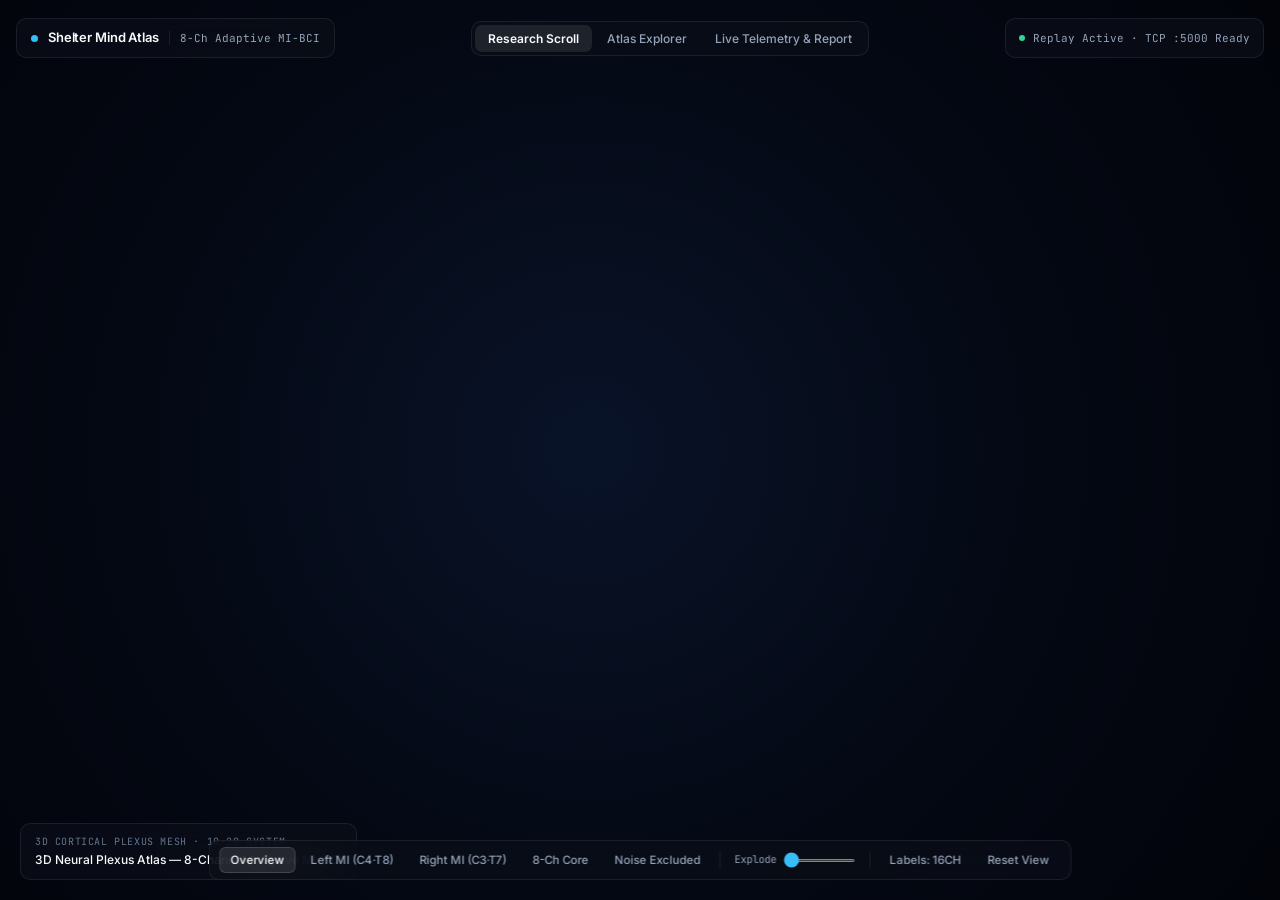
==== index.html @ 80deb596 "feat: add 3D Neural Plexus Brain Atlas and Real-EEG Replay Bridge" ====
<!DOCTYPE html>
<html lang="ko">
<head>
  <meta charset="UTF-8" />
  <meta name="viewport" content="width=device-width, initial-scale=1.0" />
  <title>Shelter Mind — 3D Neural Atlas &amp; Adaptive MI-BCI</title>
  <link rel="preconnect" href="https://fonts.googleapis.com">
  <link rel="preconnect" href="https://fonts.gstatic.com" crossorigin>
  <link href="https://fonts.googleapis.com/css2?family=Inter:wght@400;500;600;700&family=JetBrains+Mono:wght@400;500;600&family=Noto+Sans+KR:wght@400;500;600;700&display=swap" rel="stylesheet">
  <link rel="stylesheet" href="./styles.css" />
  <script type="importmap">
    {
      "imports": {
        "three": "https://esm.sh/three@0.160.0",
        "three/addons/": "https://esm.sh/three@0.160.0/examples/jsm/"
      }
    }
  </script>
</head>
<body>
  <!-- 고정 3D Neural Plexus Brain 배경 뷰포트 -->
  <div id="brain-viewport" aria-label="Interactive 3D Neural Plexus Brain">
    <div id="canvas-container"></div>
    <div id="electrode-labels-layer"></div>

    <!-- 하단 중앙 플로팅 컨트롤 독 (atlas.taim.best 스타일) -->
    <div class="floating-atlas-toolbar">
      <div class="toolbar-group">
        <button class="tool-btn active" data-stim="OVERVIEW_ALL">Overview</button>
        <button class="tool-btn" data-stim="STIM_LEFT_MI">Left MI (C4·T8)</button>
        <button class="tool-btn" data-stim="STIM_RIGHT_MI">Right MI (C3·T7)</button>
        <button class="tool-btn" data-stim="CORE_8CH">8-Ch Core</button>
        <button class="tool-btn" data-stim="NOISE_HIGHLIGHT">Noise Excluded</button>
      </div>
      <div class="toolbar-divider"></div>
      <div class="explode-control" title="해부학적 영역 분해 보기 (Exploded View)">
        <span>Explode</span>
        <input id="explode-slider" type="range" min="0" max="1" step="0.02" value="0" />
      </div>
      <div class="toolbar-divider"></div>
      <div class="toolbar-group">
        <button id="toggle-16ch-btn" class="tool-btn">Labels: 16CH</button>
        <button id="reset-cam-btn" class="tool-btn">Reset View</button>
      </div>
    </div>

    <!-- 좌측 하단 미니 캡션 -->
    <div class="viewport-hud-badge">
      <div class="hud-badge-kicker">3D CORTICAL PLEXUS MESH · 10-20 SYSTEM</div>
      <div class="hud-badge-title" id="hud-stim-title">3D Neural Plexus Atlas — 8-Channel Adaptive MI-BCI</div>
    </div>
  </div>

  <!-- 상단 미니멀 헤더 (atlas.taim.best 스타일) -->
  <header class="top-navbar">
    <div class="brand-pill">
      <span class="brand-dot"></span>
      <span class="brand-title">Shelter Mind Atlas</span>
      <span class="brand-divider"></span>
      <span class="brand-sub">8-Ch Adaptive MI-BCI</span>
    </div>

    <nav class="mode-tabs" role="tablist">
      <button class="mode-tab active" data-mode="scroll" role="tab">Research Scroll</button>
      <button class="mode-tab" data-mode="explorer" role="tab">Atlas Explorer</button>
      <button class="mode-tab" data-mode="live" role="tab">Live Telemetry &amp; Report</button>
    </nav>

    <div class="server-status-pill" id="server-status-pill">
      <span class="status-led" id="status-led"></span>
      <span id="status-text">Replay Active · TCP :5000 Ready</span>
    </div>
  </header>

  <!-- MODE 1: 스크롤 스토리텔링 -->
  <main id="view-scroll" class="view-section active">
    <div class="scroll-progress-rail">
      <div class="scroll-progress-bar" id="scroll-progress-bar"></div>
    </div>
    <div class="scrolly-layout">
      <div class="scrolly-spacer"></div>
      <div class="scrolly-cards-column" id="scrolly-cards-container"></div>
    </div>
  </main>

  <!-- MODE 2: 3D 뇌 해부학 & 전극 탐색기 -->
  <section id="view-explorer" class="view-section">
    <aside class="atlas-sidebar left-panel">
      <div class="panel-header">
        <span class="panel-kicker">Anatomical Directory</span>
        <h2>Cortical Regions &amp; Electrodes</h2>
        <p class="panel-desc">3D 뇌의 전극 노드를 클릭하거나 아래 목록에서 선택하세요.</p>
      </div>

      <div class="filter-pills">
        <button class="filter-pill active" data-filter="all">All 16Ch</button>
        <button class="filter-pill" data-filter="core8">Core 8Ch</button>
        <button class="filter-pill" data-filter="excluded">Excluded (8)</button>
      </div>

      <div class="region-list" id="atlas-region-list"></div>
    </aside>

    <aside class="atlas-sidebar right-panel" id="electrode-inspector"></aside>
  </section>

  <!-- MODE 3: 실시간 게임 연동 & 리포트 -->
  <section id="view-live" class="view-section">
    <aside class="atlas-sidebar left-panel live-panel">
      <div class="panel-header">
        <span class="panel-kicker">Real-EEG Replay &amp; Unity Bridge</span>
        <h2>Live Telemetry Control</h2>
        <p class="panel-desc">실측 뇌파(ExG.csv) 추론 패킷을 3D 뇌 메쉬와 Unity 게임(:5000)에 동시 스트리밍합니다.</p>
      </div>

      <div class="live-control-box">
        <div class="box-label">MI Stimulation Override (Unity TCP :5000)</div>
        <div class="intent-btn-grid">
          <button class="intent-btn left-intent" data-intent="LEFT">
            <span class="intent-arrow">LEFT MI</span>
            <span class="intent-sub">Right Hemisphere (C4 · T8)</span>
          </button>
          <button class="intent-btn right-intent" data-intent="RIGHT">
            <span class="intent-arrow">RIGHT MI</span>
            <span class="intent-sub">Left Hemisphere (C3 · T7)</span>
          </button>
          <button class="intent-btn auto-intent active" data-intent="AUTO">
            <span>Auto Session Replay (oyj_online0929_02)</span>
          </button>
          <button class="intent-btn neutral-intent" data-intent="NEUTRAL">
            <span>Rest Baseline (Neutral)</span>
          </button>
        </div>
      </div>

      <div class="live-telemetry-card">
        <div class="telemetry-row">
          <span class="t-label left-c">P(LEFT) <strong id="live-left-prob">50.0%</strong></span>
          <span class="t-badge" id="live-fading-level">LV 0 · NEUTRAL</span>
          <span class="t-label right-c"><strong id="live-right-prob">50.0%</strong> P(RIGHT)</span>
        </div>
        <div class="prob-bar-track">
          <div class="prob-bar-fill-left" id="prob-bar-left" style="width: 50%"></div>
          <div class="prob-center-marker"></div>
        </div>
        <div class="telemetry-meta">
          <span>Trigger: <strong id="live-trigger-text">NONE</strong></span>
          <span>C4: <strong id="live-c4-uv">8.4 uV</strong></span>
          <span>C3: <strong id="live-c3-uv">8.2 uV</strong></span>
        </div>
      </div>

      <div class="oscilloscope-box">
        <div class="box-label-row">
          <span>Sensorimotor ExG Stream (250Hz)</span>
          <span class="osc-legend"><i class="dot-cyan"></i>C4 <i class="dot-magenta"></i>C3</span>
        </div>
        <canvas id="eeg-waveform-canvas" width="320" height="88"></canvas>
      </div>

      <div class="live-8ch-bars" id="live-8ch-bars"></div>
    </aside>

    <aside class="atlas-sidebar right-panel report-panel">
      <div class="panel-header">
        <span class="panel-kicker">Post-Game Neuro Profiling</span>
        <h2>Decision &amp; Cortical Report</h2>
        <p class="panel-desc">Shelter Mind 선택 궤적과 순간 뇌 부위 자극 강도를 종합 분석합니다.</p>
      </div>

      <div class="persona-card">
        <div class="persona-badge">NEURO-PERSONA SUMMARY</div>
        <h3 class="persona-title" id="report-persona-title">우반구 주도형 고집중 의사결정 프로파일</h3>
        <p class="persona-desc" id="report-persona-desc">
          딜레마 상황에서 평균 <strong>3.61초</strong> 만에 안정적인 운동 상상(ERD)으로 결단을 내렸습니다.
          자원 방어 결정 시 우측 측두-운동 네트워크(<strong>T8 · C4</strong>)의 탈동기화 집중도가 일관되게 유지되었습니다.
        </p>
        <div class="persona-stats-grid">
          <div class="p-stat">
            <span class="p-label">Dominant Hemi</span>
            <strong class="p-val" id="report-dom-hemi">Right (54%)</strong>
          </div>
          <div class="p-stat">
            <span class="p-label">Mean RT</span>
            <strong class="p-val" id="report-avg-rt">3.61 s</strong>
          </div>
          <div class="p-stat">
            <span class="p-label">Conflict Index</span>
            <strong class="p-val" id="report-conflict">0.21 (Low)</strong>
          </div>
        </div>
      </div>

      <div class="report-section-box">
        <div class="box-label-row">
          <span>Turn-by-Turn Cortical Log (Click to Replay)</span>
          <button id="sim-new-turn-btn" class="mini-action-btn">+ Add Turn</button>
        </div>
        <div class="trial-history-list" id="trial-history-list"></div>
      </div>

      <div class="report-section-box">
        <div class="box-label-row">
          <span>Online Benchmark (14 Sessions · 720 Trials)</span>
          <span class="accent-tag">96.9% Mean</span>
        </div>
        <div class="session-table-wrap" id="session-table-wrap"></div>
      </div>
    </aside>
  </section>

  <!-- HTTP 서버 및 file:// 더블클릭 양쪽에서 100% 작동하는 인라인 ES Module -->
  <script type="module">
    import * as THREE from "three";
    import { OrbitControls } from "three/addons/controls/OrbitControls.js";

    const BRAIN_REGIONS = {
      sensorimotor: { id: "sensorimotor", nameKo: "중심 감각운동 피질 (Sensorimotor Cortex)", role: "수의적 운동 상상(MI) 시 반대측 반구에서 가장 강력한 Mu(8-13Hz) 및 Beta(13-30Hz) 사건관련 탈동기화(ERD)가 발생하는 핵심 중추입니다." },
      temporal: { id: "temporal", nameKo: "양측 측두 연합 피질 (Temporal SMR Hub)", role: "2,624회 전수 분석에서 T8 채널이 전체 1위(78.34점)를 기록하며 감각운동 리듬 확산과 최고 수준의 좌/우 변별력을 입증한 허브입니다." },
      frontal: { id: "frontal", nameKo: "전두-전운동 네트워크 (Premotor & Frontal)", role: "상상 동작의 기획(Motor Planning)을 담당합니다. 안구 잡음(EOG)이 심한 전두극(Fp1, Fp2)은 배제하고 F3, F7만 선별했습니다." },
      parietal: { id: "parietal", nameKo: "두정-체성감각 연합 피질 (Parietal Cortex)", role: "신체 공간 지각과 감각 피드백을 통합합니다. 다인 교차 분석에서 변별 다면성을 위해 P7이 최종 8채널에 채택되었습니다." },
      occipital: { id: "occipital", nameKo: "후두 시각 피질 (Occipital - Excluded)", role: "단순 시각 자극에만 반응하여 운동 상상 의도와 무관한 알파파 왜곡을 유발하므로 통합 8채널에서 원천 배제하였습니다." }
    };

    const ELECTRODE_DATA = [
      { id: "T8", rank: 1, isCore8: true, hemisphere: "Right", region: "temporal", pos: [1.32, 0.05, 0.02], anatomicalName: "우측 측두엽 (Right Temporal Cortex)", compositeScore: 78.34, singleAuc: 0.570, fdr: 0.0223, rfImportance: 0.1385, powerDiff: 0.113, portOriginal: "Port 11 (Short-circuit)", portRemapped: "Port 5 (Remapped)", subjectLogic: "예진·민지 통합 1위 핵심 채널 (좌수 상상 시 우측 측두-운동 연합 ERD 최고 변별력)", description: "전체 16채널 중 압도적 1위(78.34점)를 기록한 최우선 핵심 전극입니다. 왼손 운동 상상 시 우반구 감각운동 피질과 연동하여 가장 강력한 주파수 변별력을 제공합니다." },
      { id: "C4", rank: 2, isCore8: true, hemisphere: "Right", region: "sensorimotor", pos: [0.86, 0.78, -0.02], anatomicalName: "우반구 일차감각운동피질 (Right Motor Cortex)", compositeScore: 40.42, singleAuc: 0.549, fdr: 0.0093, rfImportance: 0.1171, powerDiff: 0.104, portOriginal: "Port 10 (Short-circuit)", portRemapped: "Port 2 (Remapped)", subjectLogic: "왼손(LEFT) 운동 상상의 생리학적 직결 중추 (전체 중요도 2위)", description: "왼손을 움직이는 상상을 할 때 반대측인 우반구 C4 영역의 Mu/Beta파 진폭이 즉각 감쇄(ERD)합니다. 좌수 선택 판정의 핵심 기준점입니다." },
      { id: "Cz", rank: 3, isCore8: true, hemisphere: "Center", region: "sensorimotor", pos: [0.0, 1.12, -0.02], anatomicalName: "정수리 중심 감각운동피질 (Vertex Central)", compositeScore: 30.88, singleAuc: 0.522, fdr: 0.0020, rfImportance: 0.0451, powerDiff: 0.052, portOriginal: "Port 9 (Short-circuit)", portRemapped: "Port 3 (Remapped)", subjectLogic: "민지 피험자 보완 & 좌/우 반구 공간 필터링(CSP/CAR)의 중심 영점 기준선", description: "좌반구(C3)와 우반구(C4) 정중앙에 위치하여 공간 필터(CSP)가 좌/우 대칭 대비를 계산할 때 흔들리지 않는 기준점 역할을 수행합니다." },
      { id: "P7", rank: 9, isCore8: true, hemisphere: "Left", region: "parietal", pos: [-1.08, 0.12, -0.82], anatomicalName: "좌측 두정-체성감각 연합피질 (Left Parietal)", compositeScore: 22.43, singleAuc: 0.525, fdr: 0.0029, rfImportance: 0.0603, powerDiff: 0.058, portOriginal: "Port 12 (Short-circuit)", portRemapped: "Port 6 (Remapped)", subjectLogic: "희영 피험자 교차 분석 반영: 두정-체성감각 피드백 연합으로 공간 다면성 확보", description: "운동 상상 시 손의 움직임 감각을 떠올리는 체성감각 연합 네트워크입니다. 다인 일반화 성능을 높이기 위해 최종 8채널에 포함되었습니다." },
      { id: "F7", rank: 10, isCore8: true, hemisphere: "Left", region: "frontal", pos: [-1.12, 0.18, 0.78], anatomicalName: "좌측 전두-측두 연합피질 (Left Inferior Frontal)", compositeScore: 16.83, singleAuc: 0.519, fdr: 0.0016, rfImportance: 0.0552, powerDiff: 0.035, portOriginal: "Port 3 (Active)", portRemapped: "Port 7 (Active)", subjectLogic: "민지 피험자 보완: 전두-측두 연결망을 통한 운동 기획(Motor Planning) 포착", description: "카드의 딜레마를 읽고 어느 쪽 손을 상상할지 기획·집중하는 초기 의사결정 신호를 포착합니다." },
      { id: "T7", rank: 11, isCore8: true, hemisphere: "Left", region: "temporal", pos: [-1.32, 0.05, 0.02], anatomicalName: "좌측 측두엽 (Left Temporal Cortex)", compositeScore: 16.70, singleAuc: 0.522, fdr: 0.0017, rfImportance: 0.0666, powerDiff: -0.034, portOriginal: "Port 7 (Active)", portRemapped: "Port 4 (Active)", subjectLogic: "우측 T8과의 해부학적 좌/우 측두 대칭 완성 및 오른손 상상 ERD 검출", description: "오른손(RIGHT) 운동 상상 시 좌반구 C3와 함께 활성화되며, T8과의 좌우 파워 비대칭도를 계산하는 핵심 축입니다." },
      { id: "F3", rank: 12, isCore8: true, hemisphere: "Left", region: "frontal", pos: [-0.72, 0.76, 0.68], anatomicalName: "좌측 배외측 전운동피질 (Left Premotor)", compositeScore: 14.44, singleAuc: 0.523, fdr: 0.0023, rfImportance: 0.0470, powerDiff: 0.053, portOriginal: "Port 4 (Active)", portRemapped: "Port 8 (Active)", subjectLogic: "오른손 운동 상상의 전운동 기획(Premotor) 및 C3 보조 시너지", description: "일차운동피질(C3) 바로 앞단에 위치하여 오른손 움직임을 구체화할 때 강한 베타/뮤 탈동기화를 일으킵니다." },
      { id: "C3", rank: 16, isCore8: true, hemisphere: "Left", region: "sensorimotor", pos: [-0.86, 0.78, -0.02], anatomicalName: "좌반구 일차감각운동피질 (Left Motor Cortex)", compositeScore: 12.39, singleAuc: 0.525, fdr: 0.0004, rfImportance: 0.0795, powerDiff: -0.021, portOriginal: "Port 8 (Active)", portRemapped: "Port 1 (Primary)", subjectLogic: "해부학적 C3-C4 대칭 및 우수(RIGHT) 상상 디코딩을 위해 필수 채택", description: "오른손(RIGHT) 운동 상상의 생리학적 직결 중추입니다. 랜덤 포레스트 중요도 3위(0.0795)로, C4와의 상호 대칭 필터링에 필수적입니다." },
      { id: "Fp1", rank: 4, isCore8: false, hemisphere: "Left", region: "frontal", pos: [-0.48, 0.42, 1.25], anatomicalName: "좌측 전두극 (Left Frontopolar - Excluded)", compositeScore: 27.84, singleAuc: 0.518, fdr: 0.00007, rfImportance: 0.0433, powerDiff: 0.006, portOriginal: "Port 1 (Swapped to C3)", portRemapped: "Excluded (EOG Noise)", subjectLogic: "눈 깜빡임(EOG) 및 이마 근전도(EMG) 아티팩트의 주원인이므로 원천 배제", description: "실제 운동 상상이 아닌 눈 깜빡임·시선 이동 아티팩트에 의해 오염되는 대표적인 노이즈 채널입니다." },
      { id: "Fp2", rank: 7, isCore8: false, hemisphere: "Right", region: "frontal", pos: [0.48, 0.42, 1.25], anatomicalName: "우측 전두극 (Right Frontopolar - Excluded)", compositeScore: 23.94, singleAuc: 0.509, fdr: 0.00014, rfImportance: 0.0433, powerDiff: 0.009, portOriginal: "Port 2 (Swapped to C4)", portRemapped: "Excluded (EOG Noise)", subjectLogic: "안구 전위(EOG) 유입 차단을 위해 원천 배제하고 해당 물리 포트를 C4에 양보", description: "전두극 노이즈 유입 통로입니다. 이 채널을 제거함으로써 게임 중 카드를 바라볼 때 발생하는 안구 노이즈 오작동을 차단했습니다." },
      { id: "O1", rank: 5, isCore8: false, hemisphere: "Left", region: "occipital", pos: [-0.48, 0.22, -1.26], anatomicalName: "좌측 후두부 시각피질 (Left Occipital - Excluded)", compositeScore: 27.67, singleAuc: 0.525, fdr: 0.0024, rfImportance: 0.0498, powerDiff: 0.062, portOriginal: "Port 15", portRemapped: "Excluded (Visual Alpha)", subjectLogic: "화살표/카드 시각 자극에만 반응하는 후두 알파파 혼입 방지를 위해 배제", description: "운동 상상이 아니라 눈으로 보는 시각 자극에 반응하므로 순수 BCI 제어에서 배제하였습니다." },
      { id: "O2", rank: 6, isCore8: false, hemisphere: "Right", region: "occipital", pos: [0.48, 0.22, -1.26], anatomicalName: "우측 후두부 시각피질 (Right Occipital - Excluded)", compositeScore: 25.40, singleAuc: 0.510, fdr: 0.00026, rfImportance: 0.0524, powerDiff: 0.018, portOriginal: "Port 16", portRemapped: "Excluded (Visual Alpha)", subjectLogic: "시각 피질 배경 알파파 드리프트 원천 배제", description: "후두엽 시각 영역으로, 피험자의 피로도에 따라 배경 알파파가 크게 요동쳐 분류기를 교란하므로 제거했습니다." },
      { id: "P8", rank: 8, isCore8: false, hemisphere: "Right", region: "parietal", pos: [1.08, 0.12, -0.82], anatomicalName: "우측 두정엽 (Right Parietal - Excluded)", compositeScore: 22.62, singleAuc: 0.518, fdr: 0.00088, rfImportance: 0.0477, powerDiff: 0.036, portOriginal: "Port 14", portRemapped: "Excluded (Drift)", subjectLogic: "10/08 7ch 실험에서 저주파 드리프트 및 CAR 역류 원인으로 규명되어 배제", description: "우반구 신호는 이미 T8(1위)과 C4(2위)가 강력하게 포착하고 있어 P8을 제거해 신호 안정성을 높였습니다." },
      { id: "F8", rank: 13, isCore8: false, hemisphere: "Right", region: "frontal", pos: [1.12, 0.18, 0.78], anatomicalName: "우측 하전두엽 (Right Inferior Frontal - Excluded)", compositeScore: 13.79, singleAuc: 0.520, fdr: 0.00055, rfImportance: 0.0518, powerDiff: 0.020, portOriginal: "Port 6", portRemapped: "Excluded (Swapped to P7)", subjectLogic: "관자놀이 근전도 잡음 민감도가 높아 배제", description: "우반구 측두/운동 신호는 T8과 C4로 충분히 대변되므로 8채널 경량화 과정에서 제외되었습니다." },
      { id: "Pz", rank: 14, isCore8: false, hemisphere: "Center", region: "parietal", pos: [0.0, 0.85, -0.78], anatomicalName: "정중 두정엽 (Midline Parietal - Excluded)", compositeScore: 13.56, singleAuc: 0.507, fdr: 0.00003, rfImportance: 0.0610, powerDiff: -0.005, portOriginal: "Port 13", portRemapped: "Excluded (Anchor at Cz)", subjectLogic: "좌/우 파워 차이가 -0.005 dB로 변별 기여도 낮음", description: "정중선상에 위치하여 좌/우 상상 간 비대칭성이 거의 나타나지 않으며 중심 기준 역할은 Cz가 수행합니다." },
      { id: "F4", rank: 15, isCore8: false, hemisphere: "Right", region: "frontal", pos: [0.72, 0.76, 0.68], anatomicalName: "우측 전운동피질 (Right Premotor - Excluded)", compositeScore: 13.56, singleAuc: 0.532, fdr: 0.00061, rfImportance: 0.0416, powerDiff: 0.028, portOriginal: "Port 5", portRemapped: "Excluded (Swapped to T8)", subjectLogic: "Random Forest 중요도 최하위(0.0416)로, 1위 채널 T8 복원을 위해 물리 포트 양보", description: "우반구에서는 C4와 T8의 기여도가 압도적이므로 F4를 덜어내어 8채널 구성을 최적화했습니다." }
    ];

    const SCROLL_STORIES = [
      { step: 0, badge: "OVERVIEW // CAPSTONE PROJECT", title: "뇌파(EEG)로 생존을 결정하는 적응형 BCI 아틀라스", subtitle: "2,624회 실측 트라이얼 분석 · 통합 8채널 최적화 · Shelter Mind", visualMode: "OVERVIEW_ALL", cameraPos: [3.45, 0.45, 2.35], description: "비가시적인 두피 생체 신호를 실시간 디코딩하여 손을 대지 않고 게임을 제어합니다. 삼각형 신경망 와이어프레임과 교차 꼭짓점(Vertex Dots)으로 구성된 3D 뇌 모델을 통해 운동 상상(Motor Imagery) 시 대뇌 피질 어디가 자극되는지 실측 데이터로 증명합니다.", metrics: [{ label: "누적 분석 뇌파", value: "2,624 Trials" }, { label: "온라인 평균 성공률", value: "96.9% (698/720)" }, { label: "평균 반응속도", value: "4.84 sec" }] },
      { step: 1, badge: "STEP 01 // NOISE ELIMINATION", title: "16채널 풀캡의 한계와 아티팩트 오염 부위 제거", subtitle: "안구 깜빡임(Fp1, Fp2) 및 단순 시각 반응(O1, O2) 원천 배제", visualMode: "NOISE_HIGHLIGHT", cameraPos: [2.85, 0.85, 2.85], description: "16채널 풀캡은 착용에 20분 이상 소요되며, 게임을 보며 눈을 깜빡일 때 전두극(Fp1, Fp2)에서 거대한 EOG 노이즈가 발생합니다. 또한 후두부(O1, O2)는 운동 상상이 아닌 화면의 시각 자극에만 반응합니다. 붉게 표시된 오염 영역을 소거하여 신호 순도를 높였습니다.", metrics: [{ label: "배제 노이즈 전극", value: "Fp1, Fp2, O1, O2" }, { label: "7ch 축소 시 문제점", value: "CAR 노이즈 역류 규명" }, { label: "착용 시간 단축", value: "20분 → 5분" }] },
      { step: 2, badge: "STEP 02 // MULTI-SUBJECT 8CH MONTAGE", title: "다인 피험자 교차 분석 기반 '전체 통합 8채널' 확정", subtitle: "T8 · T7 · C4 · C3 · F7 · Cz · P7 · F3", visualMode: "CORE_8CH", cameraPos: [0.0, 3.1, 2.4], description: "단일 피험자 과적합을 막기 위해 예진·민지·희영 다인 피험자의 뇌파를 교차 분석했습니다. 우반구 최고 변별력(T8 1위, C4 2위)과 좌반구 대칭 핵심(C3, T7), 중심 기준선(Cz), 그리고 전두-두정 운동 기획 연합(F3, F7, P7)을 결합한 최적의 8채널 몽타주를 독자 도출했습니다.", metrics: [{ label: "중요도 1위 전극", value: "T8 (78.34점)" }, { label: "중요도 2위 전극", value: "C4 (40.42점)" }, { label: "모델 피처 압축", value: "420D → 4D (10.8KB)" }] },
      { step: 3, badge: "STEP 03 // LEFT HAND MOTOR IMAGERY", title: "왼손 운동 상상(LEFT MI) → 우반구 대뇌 피질 자극 점등", subtitle: "우반구 C4(일차운동피질) 및 T8(측두 허브) ERD 집중 활성화", visualMode: "STIM_LEFT_MI", cameraPos: [3.3, 0.9, 1.9], description: "신경해부학적 교차 지배(Contralateral Control) 원리에 따라, 플레이어가 왼손 움직임을 상상하면 반대쪽인 오른쪽 뇌(C4, T8, Cz)의 신경망 메쉬와 꼭짓점들이 강하게 자극받아 Mu/Beta 대역 탈동기화(ERD)가 발생합니다.", metrics: [{ label: "핵심 자극 부위", value: "우반구 C4 · T8" }, { label: "T8 Mu 파워 변화", value: "+0.113 dB 변별" }, { label: "좌측 선택 성공률", value: "95.3% (343/360)" }] },
      { step: 4, badge: "STEP 04 // RIGHT HAND MOTOR IMAGERY", title: "오른손 운동 상상(RIGHT MI) → 좌반구 네트워크 자극 점등", subtitle: "좌반구 C3(일차운동) · F3(전운동 기획) · T7 · P7 연쇄 활성화", visualMode: "STIM_RIGHT_MI", cameraPos: [-3.3, 0.9, 1.9], description: "반대로 오른손 상상을 수행하면 좌반구 감각운동 피질(C3)을 중심으로 전운동 기획 영역(F3, F7), 좌측 측두엽(T7), 두정 체성감각 연합(P7)의 뇌 메쉬와 꼭짓점들이 앰버 골드 빛으로 일제히 활성화됩니다.", metrics: [{ label: "핵심 자극 부위", value: "좌반구 C3 · T7 · F3 · P7" }, { label: "C3 RF 중요도", value: "0.0795 (전체 3위)" }, { label: "우측 선택 성공률", value: "98.6% (355/360)" }] },
      { step: 5, badge: "STEP 05 // SAFETY GATE & HARDWARE REMAPPING", title: "4중 안전 관문 파인튜닝 & 하드웨어 합선 리매핑 복원", subtitle: "AUC 0.22 → 0.95 도약 및 9~16번 포트 단선 시 100% 성능 복구", visualMode: "REMAPPING_RECOVERY", cameraPos: [2.6, 1.2, 3.1], description: "일자별 뇌파 드리프트를 해결하기 위해 4중 안전 관문(OOF AUC ≥ 0.60, 좌/우 재현율 검증) 기반 적응형 파인튜닝과 MI 3초 실시간 진폭 정규화를 구축했습니다. 또한 증폭기 9~16번 포트 합선 위기 시 정상 1~8번 포트로 C4·Cz·T8 리드선을 물리적으로 스왑하여 성능을 100% 복원했습니다.", metrics: [{ label: "파인튜닝 최고 AUC", value: "0.35 → 0.95 (+0.60)" }, { label: "포트 리매핑 복원율", value: "100% (손실 0.0%p)" }, { label: "실시간 추론 주기", value: "0.25s 슬라이딩" }] }
    ];

    const ONLINE_SESSIONS = [
      { id: "0921_01", trials: 60, acc: 98.3, rt: 5.02, gate: "Dynamic Fading" },
      { id: "0921_02", trials: 60, acc: 98.3, rt: 4.57, gate: "Dynamic Fading" },
      { id: "0922_01", trials: 60, acc: 98.3, rt: 3.32, gate: "Dynamic Fading" },
      { id: "0922_02", trials: 60, acc: 100.0, rt: 2.65, gate: "100% Accuracy" },
      { id: "0923_01", trials: 30, acc: 100.0, rt: 3.10, gate: "Gain & Th Calib" },
      { id: "0923_02", trials: 60, acc: 96.7, rt: 5.32, gate: "Th=0.554 Adapted" },
      { id: "0923_03", trials: 60, acc: 100.0, rt: 5.17, gate: "Th=0.562 Adapted" },
      { id: "0928_01", trials: 60, acc: 93.3, rt: 6.08, gate: "Fail-Safe Reject (93.3%)" },
      { id: "0928_02", trials: 60, acc: 88.3, rt: 5.83, gate: "FT Pass (AUC 0.22→0.86)" },
      { id: "0929_01", trials: 60, acc: 91.7, rt: 5.73, gate: "FT Pass (AUC 0.33→0.70)" },
      { id: "0929_02", trials: 60, acc: 100.0, rt: 4.82, gate: "FT Pass (AUC 0.35→0.95)" },
      { id: "0930_01", trials: 30, acc: 100.0, rt: 5.70, gate: "Fail-Safe Reject (100%)" },
      { id: "0930_02", trials: 30, acc: 100.0, rt: 4.20, gate: "FT Pass (AUC 0.20→0.71)" },
      { id: "0930_03", trials: 30, acc: 96.7, rt: 6.30, gate: "FT Pass (AUC 0.24→0.59)" }
    ];

    class BrainAtlas3DEngine {
      constructor(canvasContainer, labelContainer, onSelectElectrode) {
        this.container = canvasContainer;
        this.labelContainer = labelContainer;
        this.onSelectElectrode = onSelectElectrode;
        this.width = this.container.clientWidth || window.innerWidth;
        this.height = this.container.clientHeight || window.innerHeight;

        this.scene = new THREE.Scene();
        this.camera = new THREE.PerspectiveCamera(38, this.width / this.height, 0.1, 100);
        this.camera.position.set(3.45, 0.45, 2.35);

        this.renderer = new THREE.WebGLRenderer({ antialias: true, alpha: true, powerPreference: "high-performance" });
        this.renderer.setSize(this.width, this.height);
        this.renderer.setPixelRatio(Math.min(window.devicePixelRatio, 2));
        this.container.appendChild(this.renderer.domElement);

        this.controls = new OrbitControls(this.camera, this.renderer.domElement);
        this.controls.enableDamping = true;
        this.controls.dampingFactor = 0.05;
        this.controls.enablePan = false;
        this.controls.minDistance = 2.2;
        this.controls.maxDistance = 6.8;
        this.controls.target.set(0, -0.05, 0);

        this.targetCameraPos = new THREE.Vector3(3.45, 0.45, 2.35);
        this.isCameraAnimating = false;
        this.autoRotate = true;
        this.visualMode = "OVERVIEW_ALL";
        this.selectedElectrodeId = "T8";
        this.showAll16Electrodes = true;
        this.explodeFactor = 0.0;
        this.clock = new THREE.Clock();

        this.channelStim = {};
        this.channelTargetColor = {};
        ELECTRODE_DATA.forEach((el) => {
          this.channelStim[el.id] = el.isCore8 ? 0.55 : 0.15;
          this.channelTargetColor[el.id] = new THREE.Color("#38bdf8");
        });

        this.brainGroup = new THREE.Group();
        this.scene.add(this.brainGroup);
        this.electrodeMeshes = [];
        this.electrodeMap = {};
        this.labelElements = {};
        this.raycaster = new THREE.Raycaster();
        this.mouse = new THREE.Vector2();

        this._createSharpNodeTexture();
        this._buildAnatomicalPlexusBrain();
        this._buildElectrodeNodes();
        this._bindEvents();
        this.applyVisualMode("OVERVIEW_ALL");
        this._animate();
      }

      _createSharpNodeTexture() {
        const size = 64;
        const c = document.createElement("canvas");
        c.width = size; c.height = size;
        const ctx = c.getContext("2d");
        const g = ctx.createRadialGradient(32, 32, 1, 32, 32, 32);
        g.addColorStop(0.0, "rgba(255,255,255,1)");
        g.addColorStop(0.35, "rgba(180,225,255,0.95)");
        g.addColorStop(0.7, "rgba(59,130,246,0.35)");
        g.addColorStop(1.0, "rgba(0,0,0,0)");
        ctx.fillStyle = g;
        ctx.fillRect(0, 0, size, size);
        this.nodeTexture = new THREE.CanvasTexture(c);
      }

      _buildAnatomicalPlexusBrain() {
        const vertices = [];
        const goldenRatio = (1 + Math.sqrt(5)) / 2;

        const createCerebralVertices = (countPerHemi, layerScale, isInner) => {
          for (const hemi of [-1, 1]) {
            for (let i = 0; i < countPerHemi; i++) {
              const t = (i + 0.5) / countPerHemi;
              const phi = Math.acos(1 - 2 * t);
              const theta = (2 * Math.PI * i) / goldenRatio;

              let ux = Math.abs(Math.sin(phi) * Math.cos(theta));
              let uy = Math.cos(phi);
              let uz = Math.sin(phi) * Math.sin(theta);

              let zLen = uz >= 0 ? 1.34 : 1.38;
              let yHeight = 1.02;

              if (uz > 0.25) {
                yHeight *= 0.96 - Math.pow(Math.max(0, uz - 0.35), 1.6) * 0.28;
              }
              if (uz < -0.2 && uy < 0.1) {
                uy = uy * 0.55 + 0.18 * Math.abs(uz);
              }

              let temporalBulgeX = 0, temporalDropY = 0;
              if (uy < 0.05 && uz > -0.45 && uz < 0.55) {
                const tempMask = Math.exp(-Math.pow((uz - 0.06) / 0.38, 2)) * Math.exp(-Math.pow((uy + 0.32) / 0.36, 2));
                temporalBulgeX = tempMask * 0.26;
                temporalDropY = -tempMask * 0.28;
              }
              if (uy < -0.25) {
                uy = -0.25 + (uy + 0.25) * 0.32;
              }

              let xWidth = ux * 0.88 + 0.07 + temporalBulgeX;
              const sylvianDist = Math.abs((uy + 0.08) - 0.32 * uz);
              const centralDist = Math.abs(uz - (-0.05 + 0.18 * uy));
              const isSylvianRidge = ux > 0.35 && uz > -0.45 && uz < 0.55 && sylvianDist < 0.16;
              const isCentralRidge = uy > 0.15 && centralDist < 0.14;

              const facetNoise = Math.sin(ux * 9.5 + uz * 7.2 + i * 0.1) * Math.cos(uy * 8.8 - uz * 6.4) * (isInner ? 0.025 : 0.042);

              let x = hemi * (xWidth + facetNoise * 0.7) * layerScale;
              let y = (uy * yHeight + temporalDropY + 0.22 + facetNoise) * layerScale;
              let z = (uz * zLen + facetNoise) * layerScale;

              let ridgeBoost = 0.0;
              if (isSylvianRidge) {
                y = y * 0.92 + (-0.08 + 0.32 * uz) * 0.08;
                ridgeBoost = 0.85;
              } else if (isCentralRidge) {
                ridgeBoost = 0.55;
              }

              vertices.push({ pos: new THREE.Vector3(x, y, z), basePos: new THREE.Vector3(x, y, z), hemi, part: "cerebrum", ridgeBoost });
            }
          }
        };

        createCerebralVertices(460, 1.0, false);
        createCerebralVertices(150, 0.76, true);

        const cerebCount = 110;
        for (const hemi of [-1, 1]) {
          for (let i = 0; i < cerebCount; i++) {
            const t = (i + 0.5) / cerebCount;
            const phi = Math.acos(1 - 2 * t);
            const theta = (2 * Math.PI * i) / goldenRatio;
            const ux = Math.abs(Math.sin(phi) * Math.cos(theta));
            const uy = Math.cos(phi);
            const uz = Math.sin(phi) * Math.sin(theta);
            const folia = Math.sin(uy * 16.0) * 0.018;
            const x = hemi * (ux * 0.52 + 0.05 + folia);
            const y = -0.36 + uy * 0.28;
            const z = -0.74 + uz * 0.36 + folia;
            vertices.push({ pos: new THREE.Vector3(x, y, z), basePos: new THREE.Vector3(x, y, z), hemi, part: "cerebellum", ridgeBoost: 0.25 });
          }
        }

        const stemRings = 9, stemSegs = 12;
        for (let r = 0; r < stemRings; r++) {
          const v = r / (stemRings - 1);
          const radiusX = 0.22 * (1.0 - v * 0.48);
          const radiusZ = 0.20 * (1.0 - v * 0.45);
          const centerZ = -0.18 - v * 0.22 + Math.sin(v * Math.PI) * 0.06;
          const centerY = -0.22 - v * 0.68;
          for (let s = 0; s < stemSegs; s++) {
            const ang = (s / stemSegs) * Math.PI * 2;
            const jitter = Math.sin(r * 3.1 + s * 2.7) * 0.015;
            const x = Math.cos(ang) * (radiusX + jitter);
            const y = centerY + Math.cos(ang * 2) * 0.015;
            const z = centerZ + Math.sin(ang) * (radiusZ + jitter);
            vertices.push({ pos: new THREE.Vector3(x, y, z), basePos: new THREE.Vector3(x, y, z), hemi: x < 0 ? -1 : 1, part: "brainstem", ridgeBoost: 0.35 });
          }
        }

        this.vertices = vertices;
        const numVerts = vertices.length;
        const elPositions = ELECTRODE_DATA.map((e) => new THREE.Vector3(...e.pos));
        this.vertNearestCh1 = new Uint8Array(numVerts);
        this.vertWeight1 = new Float32Array(numVerts);
        this.vertNearestCh2 = new Uint8Array(numVerts);
        this.vertWeight2 = new Float32Array(numVerts);

        for (let i = 0; i < numVerts; i++) {
          const vp = vertices[i].basePos;
          let best1 = 0, best2 = 1, d1 = 999, d2 = 999;
          for (let e = 0; e < elPositions.length; e++) {
            const d = vp.distanceTo(elPositions[e]);
            if (d < d1) { d2 = d1; best2 = best1; d1 = d; best1 = e; }
            else if (d < d2) { d2 = d; best2 = e; }
          }
          this.vertNearestCh1[i] = best1;
          this.vertWeight1[i] = Math.exp(-(d1 * d1) / 0.38);
          this.vertNearestCh2[i] = best2;
          this.vertWeight2[i] = Math.exp(-(d2 * d2) / 0.45) * 0.5;
        }

        const edgePairs = [];
        const edgeSet = new Set();
        for (let i = 0; i < numVerts; i++) {
          const vi = vertices[i];
          const candidates = [];
          for (let j = 0; j < numVerts; j++) {
            if (i === j) continue;
            const vj = vertices[j];
            if (vi.part === "cerebrum" && vj.part === "cerebrum" && vi.hemi !== vj.hemi) {
              if (Math.abs(vi.basePos.x) > 0.16 || Math.abs(vj.basePos.x) > 0.16) continue;
            }
            const d = vi.basePos.distanceToSquared(vj.basePos);
            if (d < 0.11) candidates.push({ j, d });
          }
          candidates.sort((a, b) => a.d - b.d);
          const maxLinks = vi.ridgeBoost > 0.5 ? 7 : 5;
          for (let k = 0; k < Math.min(maxLinks, candidates.length); k++) {
            const j = candidates[k].j;
            const a = Math.min(i, j), b = Math.max(i, j);
            const key = `${a}_${b}`;
            if (!edgeSet.has(key)) { edgeSet.add(key); edgePairs.push(a, b); }
          }
        }

        this.edgeIndices = new Uint16Array(edgePairs);
        const numEdges = edgePairs.length / 2;

        this.lineGeometry = new THREE.BufferGeometry();
        this.lineGeometry.setAttribute("position", new THREE.BufferAttribute(new Float32Array(numEdges * 6), 3));
        this.lineGeometry.setAttribute("color", new THREE.BufferAttribute(new Float32Array(numEdges * 6), 3));

        this.lineMaterial = new THREE.LineBasicMaterial({
          vertexColors: true,
          transparent: true,
          opacity: 0.46,
          blending: THREE.AdditiveBlending,
          depthWrite: false
        });
        this.brainGroup.add(new THREE.LineSegments(this.lineGeometry, this.lineMaterial));

        this.nodeGeometry = new THREE.BufferGeometry();
        this.nodeGeometry.setAttribute("position", new THREE.BufferAttribute(new Float32Array(numVerts * 3), 3));
        this.nodeGeometry.setAttribute("color", new THREE.BufferAttribute(new Float32Array(numVerts * 3), 3));

        this.nodeMaterial = new THREE.PointsMaterial({
          size: 0.042,
          map: this.nodeTexture,
          vertexColors: true,
          transparent: true,
          opacity: 0.95,
          blending: THREE.AdditiveBlending,
          depthWrite: false
        });
        this.brainGroup.add(new THREE.Points(this.nodeGeometry, this.nodeMaterial));
      }

      _buildElectrodeNodes() {
        const sphereGeo = new THREE.SphereGeometry(0.036, 16, 16);
        const ringGeo = new THREE.RingGeometry(0.052, 0.068, 24);
        ELECTRODE_DATA.forEach((el) => {
          const g = new THREE.Group();
          g.position.set(...el.pos);
          const c = el.isCore8 ? 0x60a5fa : 0x475569;
          const mesh = new THREE.Mesh(sphereGeo, new THREE.MeshBasicMaterial({ color: c, transparent: true, opacity: 0.95 }));
          mesh.userData = { electrodeId: el.id };
          g.add(mesh);
          const ring = new THREE.Mesh(ringGeo, new THREE.MeshBasicMaterial({ color: c, side: THREE.DoubleSide, transparent: true, opacity: 0.5, blending: THREE.AdditiveBlending }));
          ring.lookAt(g.position.clone().multiplyScalar(2));
          g.add(ring);
          this.brainGroup.add(g);
          this.electrodeMeshes.push(mesh);
          this.electrodeMap[el.id] = { group: g, mesh, ring, data: el, basePos: new THREE.Vector3(...el.pos) };

          if (this.labelContainer) {
            const tag = document.createElement("button");
            tag.className = `electrode-label ${el.isCore8 ? "core8" : "excluded"}`;
            tag.innerHTML = `<span class="ch-id">${el.id}</span>`;
            tag.addEventListener("click", (ev) => { ev.stopPropagation(); this.selectElectrode(el.id, true); });
            this.labelContainer.appendChild(tag);
            this.labelElements[el.id] = tag;
          }
        });
      }

      applyVisualMode(mode) {
        this.visualMode = mode;
        const iceCyan = new THREE.Color("#38bdf8"), brightWhiteBlue = new THREE.Color("#e0f2fe"), coralRose = new THREE.Color("#fb7185"), amberGold = new THREE.Color("#fbbf24"), emerald = new THREE.Color("#34d399"), deepCobalt = new THREE.Color("#1d4ed8");
        ELECTRODE_DATA.forEach((el) => {
          if (mode === "OVERVIEW_ALL") {
            this.channelStim[el.id] = el.isCore8 ? 0.62 : 0.35;
            this.channelTargetColor[el.id] = el.isCore8 ? iceCyan : deepCobalt;
          } else if (mode === "NOISE_HIGHLIGHT") {
            const isN = ["Fp1","Fp2","O1","O2","P8","F8"].includes(el.id);
            this.channelStim[el.id] = isN ? 0.98 : 0.12;
            this.channelTargetColor[el.id] = isN ? coralRose : deepCobalt;
          } else if (mode === "CORE_8CH") {
            this.channelStim[el.id] = el.isCore8 ? 0.92 : 0.08;
            this.channelTargetColor[el.id] = el.isCore8 ? brightWhiteBlue : deepCobalt;
          } else if (mode === "STIM_LEFT_MI") {
            const isR = ["T8","C4","Cz"].includes(el.id);
            this.channelStim[el.id] = el.id === "T8" || el.id === "C4" ? 1.0 : el.id === "Cz" ? 0.72 : 0.08;
            this.channelTargetColor[el.id] = isR ? iceCyan : deepCobalt;
          } else if (mode === "STIM_RIGHT_MI") {
            const isL = ["C3","T7","F3","F7","P7","Cz"].includes(el.id);
            this.channelStim[el.id] = ["C3","T7","F3"].includes(el.id) ? 1.0 : isL ? 0.82 : 0.08;
            this.channelTargetColor[el.id] = isL ? amberGold : deepCobalt;
          } else if (mode === "REMAPPING_RECOVERY") {
            const isHero = ["T8","C4","Cz","P7"].includes(el.id);
            this.channelStim[el.id] = isHero ? 1.0 : el.isCore8 ? 0.55 : 0.08;
            this.channelTargetColor[el.id] = isHero ? emerald : el.isCore8 ? iceCyan : deepCobalt;
          }
        });
      }

      updateLiveActivations(acts) {
        if (this.visualMode !== "LIVE_SYNC") return;
        const iceCyan = new THREE.Color("#38bdf8"), amberGold = new THREE.Color("#fbbf24"), emerald = new THREE.Color("#34d399");
        ELECTRODE_DATA.forEach((el) => {
          const a = acts?.[el.id] ?? 0.18;
          this.channelStim[el.id] = el.isCore8 ? a : a * 0.25;
          this.channelTargetColor[el.id] = el.hemisphere === "Right" ? iceCyan : el.hemisphere === "Left" ? amberGold : emerald;
        });
      }

      selectElectrode(id, fly = false) {
        this.selectedElectrodeId = id;
        const entry = this.electrodeMap[id];
        if (!entry) return;
        const elData = entry.data;
        if (this.visualMode === "ATLAS_EXPLORER") {
          const activeCol = elData.isCore8 ? new THREE.Color("#38bdf8") : new THREE.Color("#fb7185");
          const dimCol = new THREE.Color("#1d4ed8");
          ELECTRODE_DATA.forEach((el) => {
            this.channelStim[el.id] = el.id === id ? 1.0 : el.region === elData.region ? 0.65 : 0.10;
            this.channelTargetColor[el.id] = (el.id === id || el.region === elData.region) ? activeCol : dimCol;
          });
        }
        if (fly) {
          const p = new THREE.Vector3(...elData.pos).normalize().multiplyScalar(3.8);
          p.y = Math.max(0.25, p.y + 0.25);
          if (Math.abs(p.x) < 0.8) p.x = elData.hemisphere === "Left" ? -2.2 : 2.2;
          this.flyToCamera(p, false);
        }
        if (this.onSelectElectrode) this.onSelectElectrode(elData);
      }

      setExplodeFactor(v) { this.explodeFactor = Math.max(0, Math.min(1, Number(v) || 0)); }
      flyToCamera(v, autoRot = true) {
        Array.isArray(v) ? this.targetCameraPos.set(...v) : this.targetCameraPos.copy(v);
        this.isCameraAnimating = true;
        this.autoRotate = autoRot;
      }
      setShowAll16(flag) { this.showAll16Electrodes = flag; }

      _bindEvents() {
        window.addEventListener("resize", () => {
          this.width = this.container.clientWidth || window.innerWidth;
          this.height = this.container.clientHeight || window.innerHeight;
          this.camera.aspect = this.width / this.height;
          this.camera.updateProjectionMatrix();
          this.renderer.setSize(this.width, this.height);
        });
        this.controls.addEventListener("start", () => { this.isCameraAnimating = false; this.autoRotate = false; });
        this.renderer.domElement.addEventListener("pointerdown", (e) => { this._pDown = { x: e.clientX, y: e.clientY }; });
        this.renderer.domElement.addEventListener("pointerup", (e) => {
          if (!this._pDown || Math.hypot(e.clientX - this._pDown.x, e.clientY - this._pDown.y) > 6) return;
          const r = this.renderer.domElement.getBoundingClientRect();
          this.mouse.x = ((e.clientX - r.left) / r.width) * 2 - 1;
          this.mouse.y = -((e.clientY - r.top) / r.height) * 2 + 1;
          this.raycaster.setFromCamera(this.mouse, this.camera);
          const hits = this.raycaster.intersectObjects(this.electrodeMeshes, false);
          if (hits.length > 0) this.selectElectrode(hits[0].object.userData.electrodeId, true);
        });
      }

      _animate() {
        requestAnimationFrame(() => this._animate());
        const elapsed = this.clock.getElapsedTime();
        if (this.isCameraAnimating) {
          this.camera.position.lerp(this.targetCameraPos, 0.055);
          if (this.camera.position.distanceTo(this.targetCameraPos) < 0.03) this.isCameraAnimating = false;
        } else if (this.autoRotate) {
          this.brainGroup.rotation.y = Math.sin(elapsed * 0.18) * 0.22;
        }

        const stimArr = new Float32Array(16), colR = new Float32Array(16), colG = new Float32Array(16), colB = new Float32Array(16);
        for (let e = 0; e < 16; e++) {
          const id = ELECTRODE_DATA[e].id;
          stimArr[e] = this.channelStim[id] || 0;
          const c = this.channelTargetColor[id];
          colR[e] = c.r; colG[e] = c.g; colB[e] = c.b;
        }

        const numVerts = this.vertices.length;
        const nodePosArr = this.nodeGeometry.attributes.position.array;
        const nodeColArr = this.nodeGeometry.attributes.color.array;
        const baseR = 0.09, baseG = 0.24, baseB = 0.68;

        for (let i = 0; i < numVerts; i++) {
          const v = this.vertices[i], bp = v.basePos;
          let ex = bp.x, ey = bp.y, ez = bp.z;
          if (this.explodeFactor > 0.001) {
            if (v.part === "cerebrum") { ex += v.hemi * this.explodeFactor * 0.42; ey += this.explodeFactor * 0.12; }
            else if (v.part === "cerebellum") { ex += v.hemi * this.explodeFactor * 0.22; ey -= this.explodeFactor * 0.25; ez -= this.explodeFactor * 0.32; }
            else if (v.part === "brainstem") { ey -= this.explodeFactor * 0.45; }
          }
          const i3 = i * 3;
          nodePosArr[i3] = ex; nodePosArr[i3 + 1] = ey; nodePosArr[i3 + 2] = ez;

          const c1 = this.vertNearestCh1[i], w1 = this.vertWeight1[i];
          const c2 = this.vertNearestCh2[i], w2 = this.vertWeight2[i];
          const s1 = stimArr[c1] * w1, s2 = stimArr[c2] * w2;
          const stim = Math.min(1.0, s1 + s2);
          const ridgeGlow = v.ridgeBoost * 0.42;
          const pulse = 0.90 + 0.10 * Math.sin(elapsed * 2.6 - bp.z * 2.5);
          const intensity = Math.min(1.2, (stim * 0.95 + ridgeGlow) * pulse);
          const dom = s1 >= s2 ? c1 : c2;

          nodeColArr[i3] = baseR * (1 - intensity * 0.7) + colR[dom] * intensity + ridgeGlow * 0.35;
          nodeColArr[i3 + 1] = baseG * (1 - intensity * 0.6) + colG[dom] * intensity + ridgeGlow * 0.45;
          nodeColArr[i3 + 2] = baseB * (1 - intensity * 0.5) + colB[dom] * intensity + ridgeGlow * 0.55;
        }
        this.nodeGeometry.attributes.position.needsUpdate = true;
        this.nodeGeometry.attributes.color.needsUpdate = true;

        const linePosArr = this.lineGeometry.attributes.position.array;
        const lineColArr = this.lineGeometry.attributes.color.array;
        const edges = this.edgeIndices, numEdges = edges.length / 2;
        for (let e = 0; e < numEdges; e++) {
          const a3 = edges[e * 2] * 3, b3 = edges[e * 2 + 1] * 3, e6 = e * 6;
          linePosArr[e6] = nodePosArr[a3]; linePosArr[e6+1] = nodePosArr[a3+1]; linePosArr[e6+2] = nodePosArr[a3+2];
          linePosArr[e6+3] = nodePosArr[b3]; linePosArr[e6+4] = nodePosArr[b3+1]; linePosArr[e6+5] = nodePosArr[b3+2];
          lineColArr[e6] = nodeColArr[a3]; lineColArr[e6+1] = nodeColArr[a3+1]; lineColArr[e6+2] = nodeColArr[a3+2];
          lineColArr[e6+3] = nodeColArr[b3]; lineColArr[e6+4] = nodeColArr[b3+1]; lineColArr[e6+5] = nodeColArr[b3+2];
        }
        this.lineGeometry.attributes.position.needsUpdate = true;
        this.lineGeometry.attributes.color.needsUpdate = true;

        const tempV = new THREE.Vector3();
        ELECTRODE_DATA.forEach((el) => {
          const entry = this.electrodeMap[el.id];
          const bp = entry.basePos;
          const hemiDir = el.hemisphere === "Left" ? -1 : el.hemisphere === "Right" ? 1 : 0;
          entry.group.position.set(bp.x + hemiDir * this.explodeFactor * 0.42, bp.y + this.explodeFactor * 0.14, bp.z);

          const visible = this.showAll16Electrodes || el.isCore8 || this.visualMode === "NOISE_HIGHLIGHT";
          entry.group.visible = visible;
          const stim = this.channelStim[el.id] || 0.1;
          const isSel = this.selectedElectrodeId === el.id;
          entry.mesh.material.color.copy(this.channelTargetColor[el.id]);
          entry.ring.material.color.copy(this.channelTargetColor[el.id]);
          const sc = isSel ? 1.35 : 0.8 + stim * 0.35;
          entry.mesh.scale.setScalar(sc);
          entry.ring.scale.setScalar(sc * 1.15);

          const labelEl = this.labelElements[el.id];
          if (labelEl) {
            if (!visible) { labelEl.style.display = "none"; return; }
            entry.group.getWorldPosition(tempV);
            const camDist = tempV.distanceTo(this.camera.position);
            tempV.project(this.camera);
            labelEl.style.opacity = (tempV.z > 1 || camDist > 4.9) ? "0.15" : (stim > 0.5 || isSel ? "0.95" : "0.45");
            const x = (tempV.x * 0.5 + 0.5) * this.width;
            const y = (-tempV.y * 0.5 + 0.5) * this.height;
            labelEl.style.display = "inline-flex";
            labelEl.style.transform = `translate(-50%, -135%) translate(${x.toFixed(1)}px, ${y.toFixed(1)}px)`;
            labelEl.classList.toggle("active-stim", stim > 0.65);
            labelEl.classList.toggle("selected", isSel);
          }
        });

        this.controls.update();
        this.renderer.render(this.scene, this.camera);
      }
    }

    const CORE_8_IDS = ["T8", "T7", "C4", "C3", "F7", "Cz", "P7", "F3"];
    let currentMode = "scroll", channelFilter = "all", selectedElectrode = ELECTRODE_DATA[0];
    let localPhase = 0, localForcedIntent = "AUTO";
    const c3Hist = new Array(90).fill(8.0), c4Hist = new Array(90).fill(8.0);
    let localTrials = [
      { day: 1, direction: "RIGHT", decision_sec: 3.42, dominant_ch: "C3 / T7", conflict: 0.18, card_title: "외부 생존자 구조 요청" },
      { day: 2, direction: "LEFT", decision_sec: 2.85, dominant_ch: "T8 / C4", conflict: 0.12, card_title: "오염된 식수 정화 필터 배분" },
      { day: 3, direction: "LEFT", decision_sec: 5.10, dominant_ch: "C4 / Cz", conflict: 0.44, card_title: "무기고 야간 경비 교대" },
      { day: 4, direction: "RIGHT", decision_sec: 3.15, dominant_ch: "C3 / F3", conflict: 0.15, card_title: "감염 의심 구역 정찰 파견" },
      { day: 5, direction: "LEFT", decision_sec: 4.20, dominant_ch: "T8 / C4", conflict: 0.27, card_title: "비상 식량 배급량 축소 결의" },
      { day: 6, direction: "RIGHT", decision_sec: 2.95, dominant_ch: "C3 / P7", conflict: 0.11, card_title: "통신탑 복구 작전 승인" }
    ];

    const updateHudBadge = (title) => {
      const t = document.getElementById("hud-stim-title");
      if (t) t.textContent = title;
    };

    const renderElectrodeInspector = (el) => {
      const panel = document.getElementById("electrode-inspector");
      if (!panel || !el) return;
      const scorePct = Math.min(100, (el.compositeScore / 78.34) * 100);
      const rfPct = Math.min(100, (el.rfImportance / 0.14) * 100);
      const aucPct = Math.min(100, ((el.singleAuc - 0.5) / 0.08) * 100);
      panel.innerHTML = `
        <div class="inspector-top-banner">
          <div class="inspector-ch-badge">
            <div class="ch-circle">${el.id}</div>
            <div>
              <div class="panel-kicker">${el.hemisphere} Hemisphere · Rank #${el.rank} / 16</div>
              <h2 style="font-size:14px; font-weight:600; margin-top:2px;">${el.anatomicalName}</h2>
            </div>
          </div>
          <span class="ch-status-tag ${el.isCore8 ? "core" : "excluded"}">${el.isCore8 ? "Core 8CH" : "Excluded"}</span>
        </div>
        <div class="inspector-kpi-grid">
          <div class="kpi-card"><div class="kpi-label">Composite Score</div><div class="kpi-value">${el.compositeScore.toFixed(2)}</div></div>
          <div class="kpi-card"><div class="kpi-label">Single-Channel AUC</div><div class="kpi-value">${el.singleAuc.toFixed(3)}</div></div>
          <div class="kpi-card"><div class="kpi-label">RF Importance</div><div class="kpi-value">${(el.rfImportance * 100).toFixed(2)}%</div></div>
          <div class="kpi-card"><div class="kpi-label">Mu Power Diff (R-L)</div><div class="kpi-value">${el.powerDiff >= 0 ? "+" : ""}${el.powerDiff.toFixed(3)} dB</div></div>
        </div>
        <div class="inspector-box"><h4>Anatomical Function &amp; MI Response</h4><p>${el.description}</p></div>
        <div class="inspector-box"><h4>Multi-Subject Selection Rationale</h4><p>${el.subjectLogic}</p></div>
        <div class="inspector-box">
          <h4>Quantitative Metrics (2,624 Trials)</h4>
          <div class="bar-compare-row"><div class="bar-label-line"><span>Composite Score</span><span>${el.compositeScore.toFixed(1)}</span></div><div class="bar-track"><div class="bar-fill" style="width:${scorePct}%"></div></div></div>
          <div class="bar-compare-row"><div class="bar-label-line"><span>Random Forest Importance</span><span>${el.rfImportance.toFixed(4)}</span></div><div class="bar-track"><div class="bar-fill" style="width:${rfPct}%"></div></div></div>
          <div class="bar-compare-row"><div class="bar-label-line"><span>Single-Ch Discriminability</span><span>${el.singleAuc.toFixed(3)}</span></div><div class="bar-track"><div class="bar-fill" style="width:${Math.max(10, aucPct)}%"></div></div></div>
        </div>
        <div class="inspector-box">
          <h4>Hardware Port Remapping</h4>
          <p style="font-family:var(--font-mono); font-size:11px;">Original: ${el.portOriginal}<br/>Remapped: <strong style="color:var(--text-primary)">${el.portRemapped}</strong></p>
        </div>
      `;
    };

    const atlas3D = new BrainAtlas3DEngine(
      document.getElementById("canvas-container"),
      document.getElementById("electrode-labels-layer"),
      (elData) => {
        selectedElectrode = elData;
        renderElectrodeInspector(elData);
        document.querySelectorAll(".channel-chip").forEach((c) => c.classList.toggle("selected", c.getAttribute("data-ch-id") === elData.id));
        updateHudBadge(`${elData.id} · ${elData.anatomicalName} (Rank #${elData.rank}, Score ${elData.compositeScore.toFixed(1)})`);
      }
    );

    const renderExplorerDirectory = () => {
      const listEl = document.getElementById("atlas-region-list");
      listEl.innerHTML = Object.keys(BRAIN_REGIONS).map((rKey) => {
        const reg = BRAIN_REGIONS[rKey];
        const chs = ELECTRODE_DATA.filter((e) => e.region === rKey && (channelFilter === "all" || (channelFilter === "core8" ? e.isCore8 : !e.isCore8)));
        if (!chs.length) return "";
        return `
          <div class="region-group-card">
            <div class="region-group-title"><span>${reg.nameKo}</span><span style="font-size:10px; font-family:var(--font-mono); color:var(--text-muted)">${chs.length}</span></div>
            <p class="region-group-desc">${reg.role}</p>
            <div class="channel-chip-grid">
              ${chs.map((ch) => `<button class="channel-chip ${ch.isCore8 ? "core" : ""} ${selectedElectrode?.id === ch.id ? "selected" : ""}" data-ch-id="${ch.id}"><span>${ch.id}</span><span style="font-size:9.5px; opacity:0.65">#${ch.rank}</span></button>`).join("")}
            </div>
          </div>`;
      }).join("");
      listEl.querySelectorAll(".channel-chip").forEach((chip) => {
        chip.addEventListener("click", () => {
          atlas3D.visualMode = "ATLAS_EXPLORER";
          atlas3D.selectElectrode(chip.getAttribute("data-ch-id"), true);
        });
      });
    };

    const switchMode = (mode) => {
      currentMode = mode;
      document.querySelectorAll(".mode-tab").forEach((t) => t.classList.toggle("active", t.getAttribute("data-mode") === mode));
      document.getElementById("view-scroll").classList.toggle("active", mode === "scroll");
      document.getElementById("view-explorer").classList.toggle("active", mode === "explorer");
      document.getElementById("view-live").classList.toggle("active", mode === "live");
      if (mode === "explorer") {
        atlas3D.visualMode = "ATLAS_EXPLORER";
        atlas3D.selectElectrode(selectedElectrode.id, true);
      } else if (mode === "live") {
        atlas3D.visualMode = "LIVE_SYNC";
        atlas3D.flyToCamera([3.45, 0.45, 2.35], true);
        updateHudBadge("Live Stream — Real-EEG Cortical Mesh Activation");
      } else {
        window.scrollTo({ top: 0, behavior: "smooth" });
        atlas3D.applyVisualMode("OVERVIEW_ALL");
        atlas3D.flyToCamera([3.45, 0.45, 2.35], true);
      }
    };

    const scrollyContainer = document.getElementById("scrolly-cards-container");
    scrollyContainer.innerHTML = SCROLL_STORIES.map((st, idx) => `
      <article class="story-step-card ${idx === 0 ? "in-view" : ""}" data-step="${st.step}">
        <span class="story-badge">${st.badge}</span>
        <h2 class="story-title">${st.title}</h2>
        <div class="story-subtitle">${st.subtitle}</div>
        <p class="story-desc">${st.description}</p>
        <div class="story-metrics-grid">
          ${st.metrics.map((m) => `<div class="story-metric-box"><span class="story-metric-label">${m.label}</span><span class="story-metric-value">${m.value}</span></div>`).join("")}
        </div>
        ${idx === SCROLL_STORIES.length - 1 ? `<div class="story-action-row"><button class="story-jump-btn" data-goto="explorer">Atlas Explorer</button><button class="story-jump-btn" data-goto="live">Live Telemetry &amp; Report</button></div>` : ""}
      </article>
    `).join("");

    const cards = scrollyContainer.querySelectorAll(".story-step-card");
    const obs = new IntersectionObserver((entries) => {
      if (currentMode !== "scroll") return;
      entries.forEach((en) => {
        if (en.isIntersecting) {
          cards.forEach((c) => c.classList.remove("in-view"));
          en.target.classList.add("in-view");
          const st = SCROLL_STORIES[parseInt(en.target.getAttribute("data-step"), 10)];
          if (st) {
            atlas3D.applyVisualMode(st.visualMode);
            atlas3D.flyToCamera(st.cameraPos, st.step === 0);
            document.querySelectorAll(".floating-atlas-toolbar [data-stim]").forEach((b) => b.classList.toggle("active", b.getAttribute("data-stim") === st.visualMode));
            updateHudBadge(`${st.badge} — ${st.subtitle}`);
          }
        }
      });
    }, { threshold: 0.52 });
    cards.forEach((c) => obs.observe(c));

    scrollyContainer.querySelectorAll("[data-goto]").forEach((b) => b.addEventListener("click", () => switchMode(b.getAttribute("data-goto"))));
    window.addEventListener("scroll", () => {
      if (currentMode !== "scroll") return;
      const pct = Math.min(100, Math.max(0, (window.scrollY / Math.max(1, document.documentElement.scrollHeight - window.innerHeight)) * 100));
      document.getElementById("scroll-progress-bar").style.width = `${pct}%`;
    });

    renderExplorerDirectory();
    renderElectrodeInspector(selectedElectrode);

    document.getElementById("live-8ch-bars").innerHTML = CORE_8_IDS.map((id) => {
      const el = ELECTRODE_DATA.find((e) => e.id === id);
      return `<div class="ch-live-item"><div class="ch-live-top"><span><strong>${id}</strong> <small style="color:var(--text-muted)">${el.hemisphere[0]}</small></span><span id="live-act-val-${id}">45%</span></div><div class="bar-track"><div class="bar-fill" id="live-act-bar-${id}" style="width:45%; transition:width 0.2s;"></div></div></div>`;
    }).join("");

    document.getElementById("session-table-wrap").innerHTML = `<table class="session-table"><thead><tr><th>Session</th><th>Trials</th><th>Accuracy</th><th>RT</th><th>Adaptation / Safety Gate</th></tr></thead><tbody>${ONLINE_SESSIONS.map((s) => `<tr><td><strong>${s.id}</strong></td><td>${s.trials}</td><td style="font-weight:600">${s.acc.toFixed(1)}%</td><td>${s.rt.toFixed(2)}s</td><td style="color:var(--text-secondary)">${s.gate}</td></tr>`).join("")}</tbody></table>`;

    const renderTrialHistory = (trials) => {
      const listEl = document.getElementById("trial-history-list");
      listEl.innerHTML = [...trials].reverse().map((t) => `<div class="trial-item" data-dir="${t.direction}"><div><strong style="color:${t.direction === "LEFT" ? "var(--accent-blue)" : "var(--accent-amber)"}; font-family:var(--font-mono)">D${t.day} · ${t.direction}</strong><span style="margin-left:6px">${t.card_title}</span></div><div style="font-family:var(--font-mono); font-size:10.5px; color:var(--text-muted)">${t.dominant_ch} · ${t.decision_sec}s</div></div>`).join("");
      listEl.querySelectorAll(".trial-item").forEach((item) => {
        item.addEventListener("click", () => {
          const dir = item.getAttribute("data-dir");
          atlas3D.applyVisualMode(dir === "LEFT" ? "STIM_LEFT_MI" : "STIM_RIGHT_MI");
          atlas3D.flyToCamera(dir === "LEFT" ? [3.3, 0.9, 1.9] : [-3.3, 0.9, 1.9], false);
        });
      });
    };
    renderTrialHistory(localTrials);

    document.querySelectorAll(".mode-tab").forEach((t) => t.addEventListener("click", () => switchMode(t.getAttribute("data-mode"))));
    document.querySelectorAll(".floating-atlas-toolbar [data-stim]").forEach((btn) => {
      btn.addEventListener("click", () => {
        const stim = btn.getAttribute("data-stim");
        document.querySelectorAll(".floating-atlas-toolbar [data-stim]").forEach((b) => b.classList.toggle("active", b === btn));
        atlas3D.applyVisualMode(stim);
        if (stim === "STIM_LEFT_MI") atlas3D.flyToCamera([3.3, 0.9, 1.9], false);
        else if (stim === "STIM_RIGHT_MI") atlas3D.flyToCamera([-3.3, 0.9, 1.9], false);
        else if (stim === "CORE_8CH") atlas3D.flyToCamera([0.0, 3.1, 2.4], false);
        else if (stim === "NOISE_HIGHLIGHT") atlas3D.flyToCamera([2.85, 0.85, 2.85], false);
        else atlas3D.flyToCamera([3.45, 0.45, 2.35], true);
      });
    });

    const explodeSlider = document.getElementById("explode-slider");
    explodeSlider.addEventListener("input", (e) => atlas3D.setExplodeFactor(parseFloat(e.target.value)));

    document.getElementById("toggle-16ch-btn").addEventListener("click", (e) => {
      const next = !atlas3D.showAll16Electrodes;
      atlas3D.setShowAll16(next);
      e.currentTarget.textContent = next ? "Labels: 16CH" : "Labels: 8CH";
    });
    document.getElementById("reset-cam-btn").addEventListener("click", () => {
      explodeSlider.value = "0";
      atlas3D.setExplodeFactor(0);
      atlas3D.flyToCamera([3.45, 0.45, 2.35], true);
    });
    document.querySelectorAll(".filter-pill").forEach((p) => p.addEventListener("click", () => {
      document.querySelectorAll(".filter-pill").forEach((x) => x.classList.remove("active"));
      p.classList.add("active");
      channelFilter = p.getAttribute("data-filter");
      renderExplorerDirectory();
    }));

    document.querySelectorAll(".intent-btn").forEach((btn) => btn.addEventListener("click", async () => {
      document.querySelectorAll(".intent-btn").forEach((b) => b.classList.remove("active"));
      btn.classList.add("active");
      localForcedIntent = btn.getAttribute("data-intent");
      try { await fetch("/api/control", { method: "POST", headers: { "Content-Type": "application/json" }, body: JSON.stringify({ intent: localForcedIntent }) }); } catch (_) {}
    }));

    document.getElementById("sim-new-turn-btn").addEventListener("click", async () => {
      const dir = Math.random() < 0.5 ? "LEFT" : "RIGHT";
      const cards = ["야간 발전기 연료 긴급 투입", "부상당한 정찰대원 항생제 투여", "지하 벙커 환기구 봉쇄 결단", "외부 생존자 무전 응답 승인"];
      const newEntry = { day: localTrials.length + 1, direction: dir, decision_sec: (2.5 + Math.random() * 2.2).toFixed(2), dominant_ch: dir === "LEFT" ? "T8 / C4" : "C3 / T7", conflict: 0.16, card_title: cards[Math.floor(Math.random() * cards.length)] };
      localTrials.push(newEntry);
      renderTrialHistory(localTrials);
      try { await fetch("/api/control", { method: "POST", headers: { "Content-Type": "application/json" }, body: JSON.stringify({ record_trial: newEntry }) }); } catch (_) {}
    });

    setInterval(async () => {
      let state = null;
      if (location.protocol.startsWith("http")) {
        try {
          const r = await fetch("/api/state", { cache: "no-store" });
          if (r.ok) state = await r.json();
        } catch (_) {}
      }
      if (!state) {
        localPhase += 0.22;
        let lProb = 0.5, intent = "NEUTRAL";
        if (localForcedIntent === "LEFT") { lProb = 0.86 + Math.sin(localPhase) * 0.04; intent = "LEFT"; }
        else if (localForcedIntent === "RIGHT") { lProb = 0.14 + Math.sin(localPhase) * 0.04; intent = "RIGHT"; }
        else if (localForcedIntent === "AUTO") {
          const cyc = (localPhase * 1.1) % 10;
          if (cyc < 4.2) { lProb = 0.5 + 0.39 * Math.sin((cyc / 4.2) * Math.PI); intent = "LEFT"; }
          else if (cyc > 5.0 && cyc < 9.2) { lProb = 0.5 - 0.39 * Math.sin(((cyc - 5.0) / 4.2) * Math.PI); intent = "RIGHT"; }
        }
        const rProb = 1 - lProb;
        const acts = {};
        ELECTRODE_DATA.forEach((e, i) => {
          const b = 0.16 + Math.abs(Math.sin(localPhase + i)) * 0.1;
          acts[e.id] = e.hemisphere === "Right" ? Math.min(1, b + Math.max(0, lProb - 0.45) * 1.45) : e.hemisphere === "Left" ? Math.min(1, b + Math.max(0, rProb - 0.45) * 1.45) : b + 0.25;
        });
        state = {
          session: "oyj_online0929_02",
          unity_connected: false,
          left_prob: lProb,
          right_prob: rProb,
          level: lProb > 0.8 || rProb > 0.8 ? 3 : lProb > 0.65 || rProb > 0.65 ? 2 : 1,
          trigger: lProb > 0.8 ? "LEFT" : rProb > 0.8 ? "RIGHT" : "NONE",
          active_intent: intent,
          c3_uV: +(7.0 + (1 - rProb) * 3.8 + Math.sin(localPhase * 2) * 0.9).toFixed(2),
          c4_uV: +(7.0 + (1 - lProb) * 3.8 + Math.cos(localPhase * 2) * 0.9).toFixed(2),
          channel_activations: acts
        };
      }

      if (currentMode === "live") atlas3D.updateLiveActivations(state.channel_activations);
      const lPct = (state.left_prob * 100).toFixed(1), rPct = (state.right_prob * 100).toFixed(1);
      document.getElementById("live-left-prob").textContent = `${lPct}%`;
      document.getElementById("live-right-prob").textContent = `${rPct}%`;
      document.getElementById("prob-bar-left").style.width = `${lPct}%`;
      document.getElementById("live-fading-level").textContent = `LV ${state.level} · ${state.active_intent}`;
      document.getElementById("live-trigger-text").textContent = state.trigger;
      document.getElementById("live-c3-uv").textContent = `${state.c3_uV} uV`;
      document.getElementById("live-c4-uv").textContent = `${state.c4_uV} uV`;

      c3Hist.push(state.c3_uV); c3Hist.shift();
      c4Hist.push(state.c4_uV); c4Hist.shift();
      const cvs = document.getElementById("eeg-waveform-canvas");
      const ctx = cvs.getContext("2d");
      ctx.clearRect(0, 0, cvs.width, cvs.height);
      const drawW = (arr, col, yOff) => {
        ctx.strokeStyle = col; ctx.lineWidth = 1.5; ctx.beginPath();
        arr.forEach((v, i) => {
          const x = (i / (arr.length - 1)) * cvs.width;
          const y = Math.max(6, Math.min(cvs.height - 6, yOff - (v - 8.5) * 6.0));
          i === 0 ? ctx.moveTo(x, y) : ctx.lineTo(x, y);
        });
        ctx.stroke();
      };
      drawW(c4Hist, "#38bdf8", cvs.height * 0.36);
      drawW(c3Hist, "#fbbf24", cvs.height * 0.68);

      CORE_8_IDS.forEach((id) => {
        const act = Math.round((state.channel_activations?.[id] || 0.2) * 100);
        document.getElementById(`live-act-val-${id}`).textContent = `${act}%`;
        document.getElementById(`live-act-bar-${id}`).style.width = `${act}%`;
      });
    }, 250);
  </script>
</body>
</html>
---- styles.css ----
/* ==========================================================================
   styles.css
   atlas.taim.best (shadcn/ui minimal aesthetic) & Neural Plexus Brain 테마
   ========================================================================== */

:root {
  --bg-canvas: #03060e;
  --bg-surface: rgba(10, 14, 23, 0.84);
  --bg-elevated: rgba(17, 23, 36, 0.72);
  --bg-subtle: rgba(255, 255, 255, 0.03);

  --border: rgba(255, 255, 255, 0.08);
  --border-hover: rgba(255, 255, 255, 0.16);
  --border-active: rgba(56, 189, 248, 0.45);

  --text-primary: #f8fafc;
  --text-secondary: #94a3b8;
  --text-muted: #64748b;

  --accent-blue: #38bdf8;
  --accent-cobalt: #2563eb;
  --accent-amber: #fbbf24;
  --accent-emerald: #34d399;
  --accent-rose: #fb7185;

  --radius-sm: 6px;
  --radius-md: 10px;
  --radius-lg: 14px;

  --font-sans: "Inter", "Noto Sans KR", -apple-system, BlinkMacSystemFont, sans-serif;
  --font-mono: "JetBrains Mono", monospace;
}

* {
  box-sizing: border-box;
  margin: 0;
  padding: 0;
}

html, body {
  width: 100%;
  min-height: 100%;
  background-color: var(--bg-canvas);
  color: var(--text-primary);
  font-family: var(--font-sans);
  font-size: 13px;
  line-height: 1.5;
  overflow-x: hidden;
  -webkit-font-smoothing: antialiased;
}

/* --------------------------------------------------------------------------
   고정 3D Neural Plexus Brain 배경 뷰포트
-------------------------------------------------------------------------- */
#brain-viewport {
  position: fixed;
  inset: 0;
  width: 100vw;
  height: 100vh;
  z-index: 1;
  background: radial-gradient(circle at 46% 50%, #091328 0%, #040813 55%, #02040a 100%);
}

#canvas-container {
  width: 100%;
  height: 100%;
  cursor: grab;
}

#canvas-container:active {
  cursor: grabbing;
}

#electrode-labels-layer {
  position: absolute;
  inset: 0;
  pointer-events: none;
  overflow: hidden;
}

.electrode-label {
  position: absolute;
  top: 0;
  left: 0;
  pointer-events: auto;
  display: inline-flex;
  align-items: center;
  padding: 2px 7px;
  border-radius: 4px;
  font-family: var(--font-mono);
  font-size: 10px;
  font-weight: 600;
  letter-spacing: 0.02em;
  color: var(--text-primary);
  background: rgba(6, 10, 19, 0.85);
  border: 1px solid rgba(255, 255, 255, 0.14);
  cursor: pointer;
  transition: border-color 0.15s, background 0.15s, color 0.15s;
  user-select: none;
}

.electrode-label.excluded {
  color: var(--text-muted);
  border-color: rgba(255, 255, 255, 0.06);
}

.electrode-label:hover,
.electrode-label.active-stim {
  border-color: rgba(56, 189, 248, 0.55);
  color: #e0f2fe;
}

.electrode-label.selected {
  background: #f8fafc;
  color: #03060e;
  border-color: #ffffff;
  font-weight: 700;
  z-index: 20;
}

/* --------------------------------------------------------------------------
   상단 미니멀 바 (atlas.taim.best 스타일)
-------------------------------------------------------------------------- */
.top-navbar {
  position: fixed;
  top: 14px;
  left: 16px;
  right: 16px;
  height: 48px;
  z-index: 40;
  display: flex;
  align-items: center;
  justify-content: space-between;
  pointer-events: none;
}

.brand-pill,
.mode-tabs,
.server-status-pill {
  pointer-events: auto;
  background: var(--bg-surface);
  border: 1px solid var(--border);
  backdrop-filter: blur(16px);
}

.brand-pill {
  display: flex;
  align-items: center;
  gap: 10px;
  height: 40px;
  padding: 0 14px;
  border-radius: var(--radius-md);
}

.brand-dot {
  width: 7px;
  height: 7px;
  border-radius: 50%;
  background: var(--accent-blue);
}

.brand-title {
  font-size: 13px;
  font-weight: 600;
  letter-spacing: -0.01em;
  color: var(--text-primary);
}

.brand-divider {
  width: 1px;
  height: 14px;
  background: var(--border);
}

.brand-sub {
  font-family: var(--font-mono);
  font-size: 11px;
  color: var(--text-secondary);
}

.mode-tabs {
  display: flex;
  align-items: center;
  gap: 2px;
  padding: 3px;
  border-radius: var(--radius-md);
}

.mode-tab {
  background: transparent;
  color: var(--text-secondary);
  border: none;
  padding: 6px 13px;
  border-radius: 7px;
  font-family: var(--font-sans);
  font-size: 12px;
  font-weight: 500;
  cursor: pointer;
  transition: color 0.15s, background 0.15s;
}

.mode-tab:hover {
  color: var(--text-primary);
}

.mode-tab.active {
  background: rgba(255, 255, 255, 0.09);
  color: var(--text-primary);
  font-weight: 600;
}

.server-status-pill {
  display: flex;
  align-items: center;
  gap: 8px;
  height: 40px;
  padding: 0 13px;
  border-radius: var(--radius-md);
  font-family: var(--font-mono);
  font-size: 11px;
  color: var(--text-secondary);
}

.status-led {
  width: 6px;
  height: 6px;
  border-radius: 50%;
  background: var(--accent-emerald);
}

/* --------------------------------------------------------------------------
   좌측 하단 상태 캡션 & 중앙 하단 플로팅 독 (atlas.taim.best Dock)
-------------------------------------------------------------------------- */
.viewport-hud-badge {
  position: fixed;
  bottom: 20px;
  left: 20px;
  z-index: 15;
  padding: 10px 14px;
  background: var(--bg-surface);
  border: 1px solid var(--border);
  border-radius: var(--radius-md);
  backdrop-filter: blur(14px);
  pointer-events: none;
  max-width: 340px;
}

.hud-badge-kicker {
  font-family: var(--font-mono);
  font-size: 10px;
  color: var(--text-muted);
  text-transform: uppercase;
  letter-spacing: 0.06em;
}

.hud-badge-title {
  font-size: 12px;
  font-weight: 500;
  color: var(--text-primary);
  margin-top: 2px;
}

.floating-atlas-toolbar {
  position: fixed;
  bottom: 20px;
  left: 50%;
  transform: translateX(-50%);
  z-index: 30;
  display: flex;
  align-items: center;
  gap: 8px;
  padding: 6px 10px;
  background: var(--bg-surface);
  border: 1px solid var(--border);
  border-radius: var(--radius-md);
  backdrop-filter: blur(16px);
}

.toolbar-group {
  display: flex;
  align-items: center;
  gap: 4px;
}

.toolbar-divider {
  width: 1px;
  height: 18px;
  background: var(--border);
}

.tool-btn {
  background: transparent;
  color: var(--text-secondary);
  border: 1px solid transparent;
  padding: 5px 10px;
  border-radius: var(--radius-sm);
  font-family: var(--font-sans);
  font-size: 11.5px;
  font-weight: 500;
  cursor: pointer;
  transition: all 0.15s;
  white-space: nowrap;
}

.tool-btn:hover {
  color: var(--text-primary);
  background: rgba(255, 255, 255, 0.05);
}

.tool-btn.active {
  background: rgba(255, 255, 255, 0.1);
  color: var(--text-primary);
  border-color: rgba(255, 255, 255, 0.14);
}

.explode-control {
  display: flex;
  align-items: center;
  gap: 7px;
  padding: 0 6px;
  font-family: var(--font-mono);
  font-size: 10.5px;
  color: var(--text-secondary);
}

.explode-control input[type="range"] {
  width: 72px;
  height: 3px;
  accent-color: var(--accent-blue);
  cursor: pointer;
}

/* --------------------------------------------------------------------------
   뷰 섹션 공통
-------------------------------------------------------------------------- */
.view-section {
  position: relative;
  z-index: 10;
  display: none;
  pointer-events: none;
}

.view-section.active {
  display: block;
}

/* --------------------------------------------------------------------------
   MODE 1: 스크롤 스토리텔링 (Scrollytelling - 미니멀 에디토리얼 시트)
-------------------------------------------------------------------------- */
.scroll-progress-rail {
  position: fixed;
  top: 0;
  left: 0;
  width: 100%;
  height: 2px;
  background: transparent;
  z-index: 50;
}

.scroll-progress-bar {
  height: 100%;
  width: 0%;
  background: var(--accent-blue);
  transition: width 0.1s linear;
}

.scrolly-layout {
  display: grid;
  grid-template-columns: 1fr 390px;
  padding: 76px 20px 140px;
  max-width: 1600px;
  margin: 0 auto;
}

.scrolly-spacer {
  pointer-events: none;
}

.scrolly-cards-column {
  display: flex;
  flex-direction: column;
  gap: 36vh;
  padding-top: 8vh;
  padding-bottom: 24vh;
}

.story-step-card {
  pointer-events: auto;
  background: var(--bg-surface);
  border: 1px solid var(--border);
  border-radius: var(--radius-lg);
  padding: 22px 24px;
  backdrop-filter: blur(16px);
  transition: border-color 0.25s, opacity 0.25s;
  opacity: 0.55;
}

.story-step-card.in-view {
  border-color: rgba(255, 255, 255, 0.22);
  opacity: 1;
}

.story-badge {
  display: inline-block;
  font-family: var(--font-mono);
  font-size: 10px;
  font-weight: 600;
  color: var(--accent-blue);
  letter-spacing: 0.06em;
  margin-bottom: 8px;
}

.story-title {
  font-size: 17px;
  font-weight: 700;
  letter-spacing: -0.02em;
  line-height: 1.35;
  color: var(--text-primary);
  margin-bottom: 6px;
}

.story-subtitle {
  font-family: var(--font-mono);
  font-size: 11.5px;
  color: var(--text-secondary);
  margin-bottom: 12px;
}

.story-desc {
  font-size: 13px;
  line-height: 1.65;
  color: var(--text-secondary);
  margin-bottom: 16px;
}

.story-metrics-grid {
  display: grid;
  grid-template-columns: repeat(3, 1fr);
  gap: 8px;
  border-top: 1px solid var(--border);
  padding-top: 12px;
}

.story-metric-box {
  background: var(--bg-subtle);
  border: 1px solid var(--border);
  border-radius: var(--radius-sm);
  padding: 8px 10px;
}

.story-metric-label {
  display: block;
  font-size: 10px;
  color: var(--text-muted);
  margin-bottom: 2px;
}

.story-metric-value {
  font-family: var(--font-mono);
  font-size: 12px;
  font-weight: 600;
  color: var(--text-primary);
}

.story-action-row {
  margin-top: 14px;
  display: flex;
  gap: 8px;
}

.story-jump-btn {
  flex: 1;
  background: rgba(255, 255, 255, 0.06);
  color: var(--text-primary);
  border: 1px solid var(--border-hover);
  padding: 8px 12px;
  border-radius: var(--radius-sm);
  font-size: 11.5px;
  font-weight: 500;
  cursor: pointer;
  transition: background 0.15s;
}

.story-jump-btn:hover {
  background: rgba(255, 255, 255, 0.12);
}

/* --------------------------------------------------------------------------
   MODE 2 & MODE 3 사이드바 (shadcn/ui Sheet 스타일)
-------------------------------------------------------------------------- */
.atlas-sidebar {
  position: fixed;
  top: 72px;
  bottom: 74px;
  width: 350px;
  z-index: 25;
  pointer-events: auto;
  background: var(--bg-surface);
  border: 1px solid var(--border);
  border-radius: var(--radius-lg);
  padding: 18px;
  backdrop-filter: blur(16px);
  display: flex;
  flex-direction: column;
  gap: 12px;
  overflow-y: auto;
}

.atlas-sidebar::-webkit-scrollbar {
  width: 4px;
}
.atlas-sidebar::-webkit-scrollbar-thumb {
  background: rgba(255, 255, 255, 0.12);
  border-radius: 4px;
}

.atlas-sidebar.left-panel {
  left: 16px;
}

.atlas-sidebar.right-panel {
  right: 16px;
  width: 370px;
}

.panel-kicker {
  font-family: var(--font-mono);
  font-size: 10px;
  color: var(--text-muted);
  letter-spacing: 0.06em;
  text-transform: uppercase;
}

.panel-header h2 {
  font-size: 15px;
  font-weight: 600;
  letter-spacing: -0.01em;
  margin-top: 2px;
}

.panel-desc {
  font-size: 12px;
  color: var(--text-secondary);
  margin-top: 3px;
}

.filter-pills {
  display: flex;
  gap: 4px;
  background: rgba(255, 255, 255, 0.03);
  padding: 3px;
  border-radius: var(--radius-sm);
  border: 1px solid var(--border);
}

.filter-pill {
  flex: 1;
  padding: 5px 8px;
  border-radius: 4px;
  border: none;
  background: transparent;
  color: var(--text-secondary);
  font-size: 11.5px;
  font-weight: 500;
  cursor: pointer;
}

.filter-pill.active {
  background: rgba(255, 255, 255, 0.1);
  color: var(--text-primary);
}

.region-list {
  display: flex;
  flex-direction: column;
  gap: 8px;
}

.region-group-card {
  background: var(--bg-subtle);
  border: 1px solid var(--border);
  border-radius: var(--radius-md);
  padding: 11px 12px;
}

.region-group-title {
  font-size: 12px;
  font-weight: 600;
  color: var(--text-primary);
  margin-bottom: 4px;
  display: flex;
  align-items: center;
  justify-content: space-between;
}

.region-group-desc {
  font-size: 11px;
  color: var(--text-secondary);
  line-height: 1.45;
  margin-bottom: 8px;
}

.channel-chip-grid {
  display: flex;
  flex-wrap: wrap;
  gap: 5px;
}

.channel-chip {
  padding: 4px 9px;
  border-radius: 5px;
  font-family: var(--font-mono);
  font-size: 11px;
  font-weight: 500;
  border: 1px solid var(--border);
  background: rgba(255, 255, 255, 0.03);
  color: var(--text-secondary);
  cursor: pointer;
  display: flex;
  align-items: center;
  gap: 4px;
  transition: all 0.14s;
}

.channel-chip.core {
  color: var(--text-primary);
  border-color: rgba(255, 255, 255, 0.16);
}

.channel-chip:hover {
  border-color: rgba(255, 255, 255, 0.3);
  color: var(--text-primary);
}

.channel-chip.selected {
  background: var(--text-primary);
  color: #03060e;
  border-color: #ffffff;
  font-weight: 700;
}

/* --------------------------------------------------------------------------
   우측 전극 인스펙터
-------------------------------------------------------------------------- */
.inspector-top-banner {
  display: flex;
  align-items: center;
  justify-content: space-between;
  padding-bottom: 12px;
  border-bottom: 1px solid var(--border);
}

.inspector-ch-badge {
  display: flex;
  align-items: center;
  gap: 10px;
}

.ch-circle {
  width: 40px;
  height: 40px;
  border-radius: var(--radius-sm);
  display: grid;
  place-items: center;
  font-family: var(--font-mono);
  font-size: 16px;
  font-weight: 700;
  background: rgba(255, 255, 255, 0.05);
  color: var(--text-primary);
  border: 1px solid var(--border-hover);
}

.ch-status-tag {
  font-family: var(--font-mono);
  font-size: 10px;
  font-weight: 600;
  padding: 3px 8px;
  border-radius: 4px;
  border: 1px solid var(--border);
}

.ch-status-tag.core {
  background: rgba(56, 189, 248, 0.1);
  color: var(--accent-blue);
  border-color: rgba(56, 189, 248, 0.3);
}

.ch-status-tag.excluded {
  background: rgba(255, 255, 255, 0.04);
  color: var(--text-muted);
}

.inspector-kpi-grid {
  display: grid;
  grid-template-columns: repeat(2, 1fr);
  gap: 6px;
}

.kpi-card {
  background: var(--bg-subtle);
  border: 1px solid var(--border);
  border-radius: var(--radius-sm);
  padding: 9px 11px;
}

.kpi-label {
  font-size: 10.5px;
  color: var(--text-muted);
}

.kpi-value {
  font-family: var(--font-mono);
  font-size: 14px;
  font-weight: 600;
  color: var(--text-primary);
  margin-top: 2px;
}

.inspector-box {
  background: var(--bg-subtle);
  border: 1px solid var(--border);
  border-radius: var(--radius-md);
  padding: 11px 13px;
}

.inspector-box h4 {
  font-size: 11px;
  font-weight: 600;
  color: var(--text-primary);
  margin-bottom: 5px;
}

.inspector-box p {
  font-size: 12px;
  line-height: 1.55;
  color: var(--text-secondary);
}

.bar-compare-row {
  margin-top: 8px;
}

.bar-label-line {
  display: flex;
  justify-content: space-between;
  font-family: var(--font-mono);
  font-size: 10.5px;
  color: var(--text-secondary);
  margin-bottom: 4px;
}

.bar-track {
  width: 100%;
  height: 5px;
  background: rgba(255, 255, 255, 0.07);
  border-radius: 999px;
  overflow: hidden;
}

.bar-fill {
  height: 100%;
  border-radius: 999px;
  background: var(--accent-blue);
}

/* --------------------------------------------------------------------------
   MODE 3: 실시간 게임 연동 & 리포트
-------------------------------------------------------------------------- */
.live-control-box,
.live-telemetry-card,
.oscilloscope-box,
.report-section-box {
  background: var(--bg-subtle);
  border: 1px solid var(--border);
  border-radius: var(--radius-md);
  padding: 11px 12px;
}

.box-label,
.box-label-row {
  font-size: 11px;
  font-weight: 600;
  color: var(--text-secondary);
  margin-bottom: 8px;
  display: flex;
  align-items: center;
  justify-content: space-between;
}

.intent-btn-grid {
  display: grid;
  grid-template-columns: 1fr 1fr;
  gap: 6px;
}

.intent-btn {
  padding: 8px 10px;
  border-radius: var(--radius-sm);
  border: 1px solid var(--border);
  background: rgba(255, 255, 255, 0.03);
  color: var(--text-primary);
  cursor: pointer;
  display: flex;
  flex-direction: column;
  align-items: flex-start;
  gap: 2px;
  font-family: var(--font-sans);
  transition: all 0.15s;
}

.intent-btn.auto-intent,
.intent-btn.neutral-intent {
  grid-column: span 2;
  align-items: center;
  padding: 7px;
  font-size: 11.5px;
  font-weight: 500;
}

.intent-arrow {
  font-family: var(--font-mono);
  font-size: 11.5px;
  font-weight: 600;
}

.intent-sub {
  font-size: 10px;
  color: var(--text-muted);
}

.intent-btn:hover,
.intent-btn.active {
  background: rgba(255, 255, 255, 0.09);
  border-color: rgba(255, 255, 255, 0.24);
}

.telemetry-row {
  display: flex;
  justify-content: space-between;
  align-items: center;
  font-family: var(--font-mono);
  font-size: 11px;
  margin-bottom: 7px;
}

.left-c { color: var(--accent-blue); }
.right-c { color: var(--accent-amber); }

.t-badge {
  font-size: 10px;
  padding: 2px 7px;
  border-radius: 4px;
  background: rgba(255, 255, 255, 0.06);
  color: var(--text-secondary);
}

.prob-bar-track {
  position: relative;
  height: 8px;
  background: rgba(255, 255, 255, 0.08);
  border-radius: 999px;
  overflow: hidden;
}

.prob-bar-fill-left {
  height: 100%;
  background: var(--accent-blue);
  transition: width 0.2s ease;
}

.prob-center-marker {
  position: absolute;
  top: 0;
  bottom: 0;
  left: 50%;
  width: 1px;
  background: rgba(255, 255, 255, 0.45);
}

.telemetry-meta {
  display: flex;
  justify-content: space-between;
  font-family: var(--font-mono);
  font-size: 10.5px;
  color: var(--text-muted);
  margin-top: 7px;
}

#eeg-waveform-canvas {
  width: 100%;
  height: 88px;
  background: rgba(3, 6, 14, 0.7);
  border-radius: var(--radius-sm);
  border: 1px solid var(--border);
}

.osc-legend {
  display: flex;
  align-items: center;
  gap: 8px;
  font-family: var(--font-mono);
  font-size: 10px;
  color: var(--text-muted);
}

.dot-cyan, .dot-magenta {
  display: inline-block;
  width: 6px;
  height: 6px;
  border-radius: 50%;
  margin-right: 3px;
}
.dot-cyan { background: var(--accent-blue); }
.dot-magenta { background: var(--accent-amber); }

.live-8ch-bars {
  display: grid;
  grid-template-columns: repeat(2, 1fr);
  gap: 5px;
}

.ch-live-item {
  background: var(--bg-subtle);
  border: 1px solid var(--border);
  border-radius: var(--radius-sm);
  padding: 6px 8px;
}

.ch-live-top {
  display: flex;
  justify-content: space-between;
  font-family: var(--font-mono);
  font-size: 10.5px;
  margin-bottom: 4px;
}

.persona-card {
  background: rgba(255, 255, 255, 0.03);
  border: 1px solid var(--border-hover);
  border-radius: var(--radius-md);
  padding: 13px;
}

.persona-badge {
  font-family: var(--font-mono);
  font-size: 9.5px;
  font-weight: 600;
  color: var(--accent-blue);
  letter-spacing: 0.06em;
}

.persona-title {
  font-size: 14px;
  font-weight: 700;
  margin: 3px 0 5px;
}

.persona-desc {
  font-size: 11.5px;
  line-height: 1.55;
  color: var(--text-secondary);
}

.persona-stats-grid {
  display: grid;
  grid-template-columns: repeat(3, 1fr);
  gap: 6px;
  margin-top: 10px;
}

.p-stat {
  background: rgba(3, 6, 14, 0.55);
  border: 1px solid var(--border);
  border-radius: var(--radius-sm);
  padding: 6px 8px;
}

.p-label {
  display: block;
  font-size: 9.5px;
  color: var(--text-muted);
}

.p-val {
  font-family: var(--font-mono);
  font-size: 11px;
  font-weight: 600;
  margin-top: 2px;
  display: block;
}

.trial-history-list {
  display: flex;
  flex-direction: column;
  gap: 5px;
  max-height: 165px;
  overflow-y: auto;
}

.trial-item {
  display: flex;
  align-items: center;
  justify-content: space-between;
  padding: 6px 9px;
  border-radius: var(--radius-sm);
  background: rgba(255, 255, 255, 0.02);
  border: 1px solid var(--border);
  font-size: 11px;
  cursor: pointer;
  transition: border-color 0.15s;
}

.trial-item:hover {
  border-color: var(--border-hover);
}

.mini-action-btn {
  background: rgba(255, 255, 255, 0.06);
  color: var(--text-primary);
  border: 1px solid var(--border-hover);
  border-radius: 4px;
  padding: 2px 7px;
  font-size: 10px;
  font-weight: 500;
  cursor: pointer;
}

.session-table-wrap {
  max-height: 160px;
  overflow-y: auto;
}

.session-table {
  width: 100%;
  border-collapse: collapse;
  font-family: var(--font-mono);
  font-size: 10.5px;
}

.session-table th,
.session-table td {
  padding: 5px 6px;
  text-align: left;
  border-bottom: 1px solid var(--border);
}

.session-table th {
  color: var(--text-muted);
  font-size: 9.5px;
  font-weight: 500;
}

.accent-tag {
  font-family: var(--font-mono);
  font-size: 10px;
  color: var(--accent-emerald);
}

@media (max-width: 1100px) {
  .scrolly-layout {
    grid-template-columns: 1fr;
  }
  .atlas-sidebar {
    position: relative;
    top: 68px;
    left: auto !important;
    right: auto !important;
    width: calc(100% - 32px) !important;
    margin: 10px auto;
  }
}
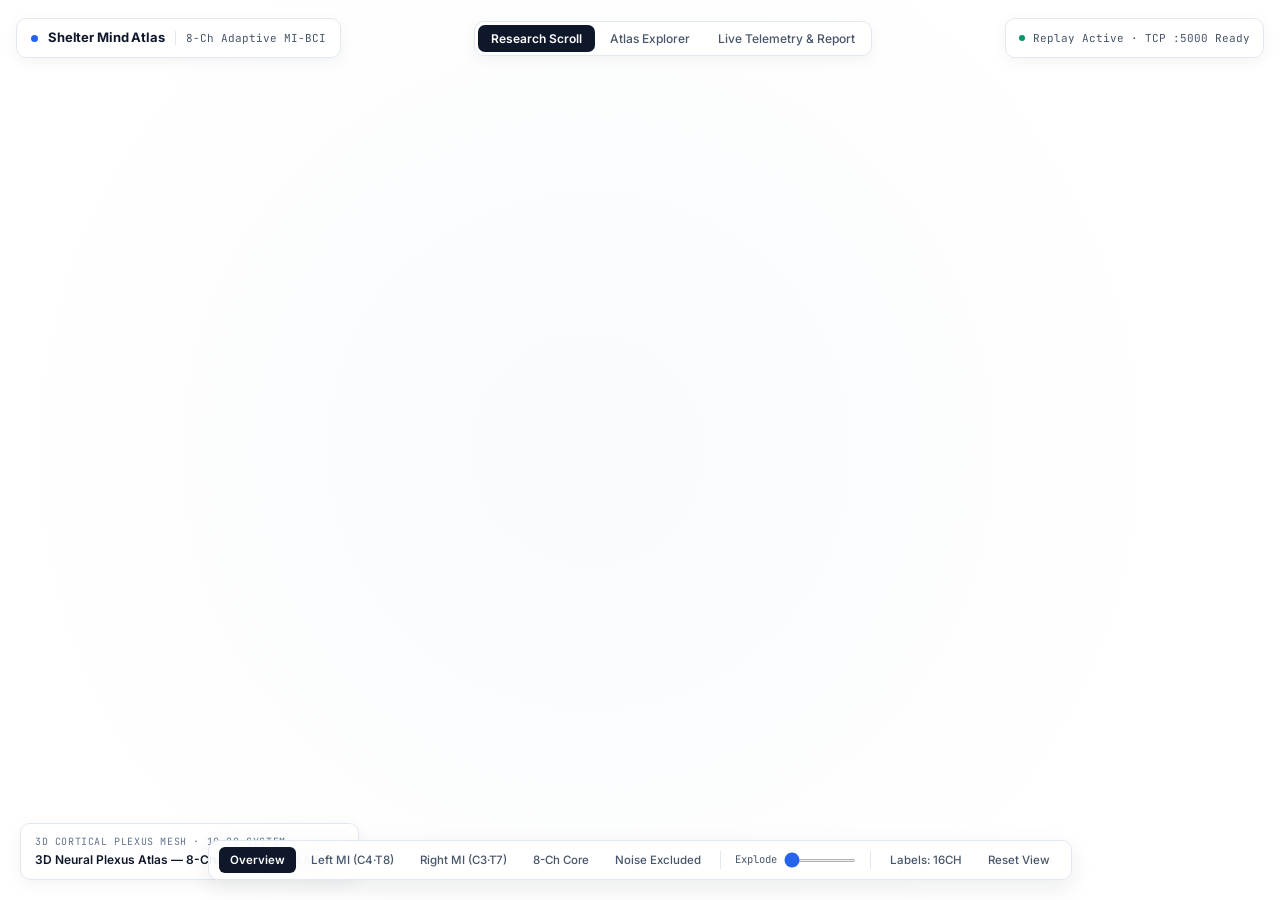
==== commit f0a78be3: "style: switch default theme to clean white and reduce initial 3D brain size" ====
--- a/index.html
+++ b/index.html
@@ -241,13 +241,16 @@
       { id: "F4", rank: 15, isCore8: false, hemisphere: "Right", region: "frontal", pos: [0.72, 0.76, 0.68], anatomicalName: "우측 전운동피질 (Right Premotor - Excluded)", compositeScore: 13.56, singleAuc: 0.532, fdr: 0.00061, rfImportance: 0.0416, powerDiff: 0.028, portOriginal: "Port 5", portRemapped: "Excluded (Swapped to T8)", subjectLogic: "Random Forest 중요도 최하위(0.0416)로, 1위 채널 T8 복원을 위해 물리 포트 양보", description: "우반구에서는 C4와 T8의 기여도가 압도적이므로 F4를 덜어내어 8채널 구성을 최적화했습니다." }
     ];
 
+    const BRAIN_SCALE = 0.76;
+    const DEFAULT_CAM_POS = [4.15, 0.55, 2.85];
+
     const SCROLL_STORIES = [
-      { step: 0, badge: "OVERVIEW // CAPSTONE PROJECT", title: "뇌파(EEG)로 생존을 결정하는 적응형 BCI 아틀라스", subtitle: "2,624회 실측 트라이얼 분석 · 통합 8채널 최적화 · Shelter Mind", visualMode: "OVERVIEW_ALL", cameraPos: [3.45, 0.45, 2.35], description: "비가시적인 두피 생체 신호를 실시간 디코딩하여 손을 대지 않고 게임을 제어합니다. 삼각형 신경망 와이어프레임과 교차 꼭짓점(Vertex Dots)으로 구성된 3D 뇌 모델을 통해 운동 상상(Motor Imagery) 시 대뇌 피질 어디가 자극되는지 실측 데이터로 증명합니다.", metrics: [{ label: "누적 분석 뇌파", value: "2,624 Trials" }, { label: "온라인 평균 성공률", value: "96.9% (698/720)" }, { label: "평균 반응속도", value: "4.84 sec" }] },
-      { step: 1, badge: "STEP 01 // NOISE ELIMINATION", title: "16채널 풀캡의 한계와 아티팩트 오염 부위 제거", subtitle: "안구 깜빡임(Fp1, Fp2) 및 단순 시각 반응(O1, O2) 원천 배제", visualMode: "NOISE_HIGHLIGHT", cameraPos: [2.85, 0.85, 2.85], description: "16채널 풀캡은 착용에 20분 이상 소요되며, 게임을 보며 눈을 깜빡일 때 전두극(Fp1, Fp2)에서 거대한 EOG 노이즈가 발생합니다. 또한 후두부(O1, O2)는 운동 상상이 아닌 화면의 시각 자극에만 반응합니다. 붉게 표시된 오염 영역을 소거하여 신호 순도를 높였습니다.", metrics: [{ label: "배제 노이즈 전극", value: "Fp1, Fp2, O1, O2" }, { label: "7ch 축소 시 문제점", value: "CAR 노이즈 역류 규명" }, { label: "착용 시간 단축", value: "20분 → 5분" }] },
-      { step: 2, badge: "STEP 02 // MULTI-SUBJECT 8CH MONTAGE", title: "다인 피험자 교차 분석 기반 '전체 통합 8채널' 확정", subtitle: "T8 · T7 · C4 · C3 · F7 · Cz · P7 · F3", visualMode: "CORE_8CH", cameraPos: [0.0, 3.1, 2.4], description: "단일 피험자 과적합을 막기 위해 예진·민지·희영 다인 피험자의 뇌파를 교차 분석했습니다. 우반구 최고 변별력(T8 1위, C4 2위)과 좌반구 대칭 핵심(C3, T7), 중심 기준선(Cz), 그리고 전두-두정 운동 기획 연합(F3, F7, P7)을 결합한 최적의 8채널 몽타주를 독자 도출했습니다.", metrics: [{ label: "중요도 1위 전극", value: "T8 (78.34점)" }, { label: "중요도 2위 전극", value: "C4 (40.42점)" }, { label: "모델 피처 압축", value: "420D → 4D (10.8KB)" }] },
-      { step: 3, badge: "STEP 03 // LEFT HAND MOTOR IMAGERY", title: "왼손 운동 상상(LEFT MI) → 우반구 대뇌 피질 자극 점등", subtitle: "우반구 C4(일차운동피질) 및 T8(측두 허브) ERD 집중 활성화", visualMode: "STIM_LEFT_MI", cameraPos: [3.3, 0.9, 1.9], description: "신경해부학적 교차 지배(Contralateral Control) 원리에 따라, 플레이어가 왼손 움직임을 상상하면 반대쪽인 오른쪽 뇌(C4, T8, Cz)의 신경망 메쉬와 꼭짓점들이 강하게 자극받아 Mu/Beta 대역 탈동기화(ERD)가 발생합니다.", metrics: [{ label: "핵심 자극 부위", value: "우반구 C4 · T8" }, { label: "T8 Mu 파워 변화", value: "+0.113 dB 변별" }, { label: "좌측 선택 성공률", value: "95.3% (343/360)" }] },
-      { step: 4, badge: "STEP 04 // RIGHT HAND MOTOR IMAGERY", title: "오른손 운동 상상(RIGHT MI) → 좌반구 네트워크 자극 점등", subtitle: "좌반구 C3(일차운동) · F3(전운동 기획) · T7 · P7 연쇄 활성화", visualMode: "STIM_RIGHT_MI", cameraPos: [-3.3, 0.9, 1.9], description: "반대로 오른손 상상을 수행하면 좌반구 감각운동 피질(C3)을 중심으로 전운동 기획 영역(F3, F7), 좌측 측두엽(T7), 두정 체성감각 연합(P7)의 뇌 메쉬와 꼭짓점들이 앰버 골드 빛으로 일제히 활성화됩니다.", metrics: [{ label: "핵심 자극 부위", value: "좌반구 C3 · T7 · F3 · P7" }, { label: "C3 RF 중요도", value: "0.0795 (전체 3위)" }, { label: "우측 선택 성공률", value: "98.6% (355/360)" }] },
-      { step: 5, badge: "STEP 05 // SAFETY GATE & HARDWARE REMAPPING", title: "4중 안전 관문 파인튜닝 & 하드웨어 합선 리매핑 복원", subtitle: "AUC 0.22 → 0.95 도약 및 9~16번 포트 단선 시 100% 성능 복구", visualMode: "REMAPPING_RECOVERY", cameraPos: [2.6, 1.2, 3.1], description: "일자별 뇌파 드리프트를 해결하기 위해 4중 안전 관문(OOF AUC ≥ 0.60, 좌/우 재현율 검증) 기반 적응형 파인튜닝과 MI 3초 실시간 진폭 정규화를 구축했습니다. 또한 증폭기 9~16번 포트 합선 위기 시 정상 1~8번 포트로 C4·Cz·T8 리드선을 물리적으로 스왑하여 성능을 100% 복원했습니다.", metrics: [{ label: "파인튜닝 최고 AUC", value: "0.35 → 0.95 (+0.60)" }, { label: "포트 리매핑 복원율", value: "100% (손실 0.0%p)" }, { label: "실시간 추론 주기", value: "0.25s 슬라이딩" }] }
+      { step: 0, badge: "OVERVIEW // CAPSTONE PROJECT", title: "뇌파(EEG)로 생존을 결정하는 적응형 BCI 아틀라스", subtitle: "2,624회 실측 트라이얼 분석 · 통합 8채널 최적화 · Shelter Mind", visualMode: "OVERVIEW_ALL", cameraPos: [4.15, 0.55, 2.85], description: "비가시적인 두피 생체 신호를 실시간 디코딩하여 손을 대지 않고 게임을 제어합니다. 삼각형 신경망 와이어프레임과 교차 꼭짓점(Vertex Dots)으로 구성된 3D 뇌 모델을 통해 운동 상상(Motor Imagery) 시 대뇌 피질 어디가 자극되는지 실측 데이터로 증명합니다.", metrics: [{ label: "누적 분석 뇌파", value: "2,624 Trials" }, { label: "온라인 평균 성공률", value: "96.9% (698/720)" }, { label: "평균 반응속도", value: "4.84 sec" }] },
+      { step: 1, badge: "STEP 01 // NOISE ELIMINATION", title: "16채널 풀캡의 한계와 아티팩트 오염 부위 제거", subtitle: "안구 깜빡임(Fp1, Fp2) 및 단순 시각 반응(O1, O2) 원천 배제", visualMode: "NOISE_HIGHLIGHT", cameraPos: [3.35, 0.95, 3.35], description: "16채널 풀캡은 착용에 20분 이상 소요되며, 게임을 보며 눈을 깜빡일 때 전두극(Fp1, Fp2)에서 거대한 EOG 노이즈가 발생합니다. 또한 후두부(O1, O2)는 운동 상상이 아닌 화면의 시각 자극에만 반응합니다. 붉게 표시된 오염 영역을 소거하여 신호 순도를 높였습니다.", metrics: [{ label: "배제 노이즈 전극", value: "Fp1, Fp2, O1, O2" }, { label: "7ch 축소 시 문제점", value: "CAR 노이즈 역류 규명" }, { label: "착용 시간 단축", value: "20분 → 5분" }] },
+      { step: 2, badge: "STEP 02 // MULTI-SUBJECT 8CH MONTAGE", title: "다인 피험자 교차 분석 기반 '전체 통합 8채널' 확정", subtitle: "T8 · T7 · C4 · C3 · F7 · Cz · P7 · F3", visualMode: "CORE_8CH", cameraPos: [0.0, 3.6, 2.85], description: "단일 피험자 과적합을 막기 위해 예진·민지·희영 다인 피험자의 뇌파를 교차 분석했습니다. 우반구 최고 변별력(T8 1위, C4 2위)과 좌반구 대칭 핵심(C3, T7), 중심 기준선(Cz), 그리고 전두-두정 운동 기획 연합(F3, F7, P7)을 결합한 최적의 8채널 몽타주를 독자 도출했습니다.", metrics: [{ label: "중요도 1위 전극", value: "T8 (78.34점)" }, { label: "중요도 2위 전극", value: "C4 (40.42점)" }, { label: "모델 피처 압축", value: "420D → 4D (10.8KB)" }] },
+      { step: 3, badge: "STEP 03 // LEFT HAND MOTOR IMAGERY", title: "왼손 운동 상상(LEFT MI) → 우반구 대뇌 피질 자극 점등", subtitle: "우반구 C4(일차운동피질) 및 T8(측두 허브) ERD 집중 활성화", visualMode: "STIM_LEFT_MI", cameraPos: [3.85, 1.0, 2.25], description: "신경해부학적 교차 지배(Contralateral Control) 원리에 따라, 플레이어가 왼손 움직임을 상상하면 반대쪽인 오른쪽 뇌(C4, T8, Cz)의 신경망 메쉬와 꼭짓점들이 강하게 자극받아 Mu/Beta 대역 탈동기화(ERD)가 발생합니다.", metrics: [{ label: "핵심 자극 부위", value: "우반구 C4 · T8" }, { label: "T8 Mu 파워 변화", value: "+0.113 dB 변별" }, { label: "좌측 선택 성공률", value: "95.3% (343/360)" }] },
+      { step: 4, badge: "STEP 04 // RIGHT HAND MOTOR IMAGERY", title: "오른손 운동 상상(RIGHT MI) → 좌반구 네트워크 자극 점등", subtitle: "좌반구 C3(일차운동) · F3(전운동 기획) · T7 · P7 연쇄 활성화", visualMode: "STIM_RIGHT_MI", cameraPos: [-3.85, 1.0, 2.25], description: "반대로 오른손 상상을 수행하면 좌반구 감각운동 피질(C3)을 중심으로 전운동 기획 영역(F3, F7), 좌측 측두엽(T7), 두정 체성감각 연합(P7)의 뇌 메쉬와 꼭짓점들이 앰버 골드 빛으로 일제히 활성화됩니다.", metrics: [{ label: "핵심 자극 부위", value: "좌반구 C3 · T7 · F3 · P7" }, { label: "C3 RF 중요도", value: "0.0795 (전체 3위)" }, { label: "우측 선택 성공률", value: "98.6% (355/360)" }] },
+      { step: 5, badge: "STEP 05 // SAFETY GATE & HARDWARE REMAPPING", title: "4중 안전 관문 파인튜닝 & 하드웨어 합선 리매핑 복원", subtitle: "AUC 0.22 → 0.95 도약 및 9~16번 포트 단선 시 100% 성능 복구", visualMode: "REMAPPING_RECOVERY", cameraPos: [3.1, 1.35, 3.55], description: "일자별 뇌파 드리프트를 해결하기 위해 4중 안전 관문(OOF AUC ≥ 0.60, 좌/우 재현율 검증) 기반 적응형 파인튜닝과 MI 3초 실시간 진폭 정규화를 구축했습니다. 또한 증폭기 9~16번 포트 합선 위기 시 정상 1~8번 포트로 C4·Cz·T8 리드선을 물리적으로 스왑하여 성능을 100% 복원했습니다.", metrics: [{ label: "파인튜닝 최고 AUC", value: "0.35 → 0.95 (+0.60)" }, { label: "포트 리매핑 복원율", value: "100% (손실 0.0%p)" }, { label: "실시간 추론 주기", value: "0.25s 슬라이딩" }] }
     ];
 
     const ONLINE_SESSIONS = [
@@ -277,7 +280,7 @@
 
         this.scene = new THREE.Scene();
         this.camera = new THREE.PerspectiveCamera(38, this.width / this.height, 0.1, 100);
-        this.camera.position.set(3.45, 0.45, 2.35);
+        this.camera.position.set(...DEFAULT_CAM_POS);
 
         this.renderer = new THREE.WebGLRenderer({ antialias: true, alpha: true, powerPreference: "high-performance" });
         this.renderer.setSize(this.width, this.height);
@@ -288,11 +291,11 @@
         this.controls.enableDamping = true;
         this.controls.dampingFactor = 0.05;
         this.controls.enablePan = false;
-        this.controls.minDistance = 2.2;
-        this.controls.maxDistance = 6.8;
-        this.controls.target.set(0, -0.05, 0);
-
-        this.targetCameraPos = new THREE.Vector3(3.45, 0.45, 2.35);
+        this.controls.minDistance = 2.4;
+        this.controls.maxDistance = 7.5;
+        this.controls.target.set(0, -0.04, 0);
+
+        this.targetCameraPos = new THREE.Vector3(...DEFAULT_CAM_POS);
         this.isCameraAnimating = false;
         this.autoRotate = true;
         this.visualMode = "OVERVIEW_ALL";
@@ -304,11 +307,12 @@
         this.channelStim = {};
         this.channelTargetColor = {};
         ELECTRODE_DATA.forEach((el) => {
-          this.channelStim[el.id] = el.isCore8 ? 0.55 : 0.15;
-          this.channelTargetColor[el.id] = new THREE.Color("#38bdf8");
+          this.channelStim[el.id] = el.isCore8 ? 0.65 : 0.18;
+          this.channelTargetColor[el.id] = new THREE.Color("#2563eb");
         });
 
         this.brainGroup = new THREE.Group();
+        this.brainGroup.scale.setScalar(BRAIN_SCALE);
         this.scene.add(this.brainGroup);
         this.electrodeMeshes = [];
         this.electrodeMap = {};
@@ -329,11 +333,11 @@
         const c = document.createElement("canvas");
         c.width = size; c.height = size;
         const ctx = c.getContext("2d");
-        const g = ctx.createRadialGradient(32, 32, 1, 32, 32, 32);
+        const g = ctx.createRadialGradient(32, 32, 2, 32, 32, 32);
         g.addColorStop(0.0, "rgba(255,255,255,1)");
-        g.addColorStop(0.35, "rgba(180,225,255,0.95)");
-        g.addColorStop(0.7, "rgba(59,130,246,0.35)");
-        g.addColorStop(1.0, "rgba(0,0,0,0)");
+        g.addColorStop(0.65, "rgba(255,255,255,0.95)");
+        g.addColorStop(0.88, "rgba(255,255,255,0.25)");
+        g.addColorStop(1.0, "rgba(255,255,255,0)");
         ctx.fillStyle = g;
         ctx.fillRect(0, 0, size, size);
         this.nodeTexture = new THREE.CanvasTexture(c);
@@ -492,9 +496,8 @@
         this.lineMaterial = new THREE.LineBasicMaterial({
           vertexColors: true,
           transparent: true,
-          opacity: 0.46,
-          blending: THREE.AdditiveBlending,
-          depthWrite: false
+          opacity: 0.52,
+          blending: THREE.NormalBlending
         });
         this.brainGroup.add(new THREE.LineSegments(this.lineGeometry, this.lineMaterial));
 
@@ -503,28 +506,28 @@
         this.nodeGeometry.setAttribute("color", new THREE.BufferAttribute(new Float32Array(numVerts * 3), 3));
 
         this.nodeMaterial = new THREE.PointsMaterial({
-          size: 0.042,
+          size: 0.032,
           map: this.nodeTexture,
           vertexColors: true,
           transparent: true,
-          opacity: 0.95,
-          blending: THREE.AdditiveBlending,
+          opacity: 0.92,
+          blending: THREE.NormalBlending,
           depthWrite: false
         });
         this.brainGroup.add(new THREE.Points(this.nodeGeometry, this.nodeMaterial));
       }
 
       _buildElectrodeNodes() {
-        const sphereGeo = new THREE.SphereGeometry(0.036, 16, 16);
-        const ringGeo = new THREE.RingGeometry(0.052, 0.068, 24);
+        const sphereGeo = new THREE.SphereGeometry(0.038, 16, 16);
+        const ringGeo = new THREE.RingGeometry(0.054, 0.070, 24);
         ELECTRODE_DATA.forEach((el) => {
           const g = new THREE.Group();
           g.position.set(...el.pos);
-          const c = el.isCore8 ? 0x60a5fa : 0x475569;
-          const mesh = new THREE.Mesh(sphereGeo, new THREE.MeshBasicMaterial({ color: c, transparent: true, opacity: 0.95 }));
+          const c = el.isCore8 ? 0x2563eb : 0x94a3b8;
+          const mesh = new THREE.Mesh(sphereGeo, new THREE.MeshBasicMaterial({ color: c, transparent: true, opacity: el.isCore8 ? 0.95 : 0.45 }));
           mesh.userData = { electrodeId: el.id };
           g.add(mesh);
-          const ring = new THREE.Mesh(ringGeo, new THREE.MeshBasicMaterial({ color: c, side: THREE.DoubleSide, transparent: true, opacity: 0.5, blending: THREE.AdditiveBlending }));
+          const ring = new THREE.Mesh(ringGeo, new THREE.MeshBasicMaterial({ color: c, side: THREE.DoubleSide, transparent: true, opacity: el.isCore8 ? 0.45 : 0.2 }));
           ring.lookAt(g.position.clone().multiplyScalar(2));
           g.add(ring);
           this.brainGroup.add(g);
@@ -544,41 +547,41 @@
 
       applyVisualMode(mode) {
         this.visualMode = mode;
-        const iceCyan = new THREE.Color("#38bdf8"), brightWhiteBlue = new THREE.Color("#e0f2fe"), coralRose = new THREE.Color("#fb7185"), amberGold = new THREE.Color("#fbbf24"), emerald = new THREE.Color("#34d399"), deepCobalt = new THREE.Color("#1d4ed8");
+        const royalBlue = new THREE.Color("#2563eb"), deepIndigo = new THREE.Color("#1d4ed8"), crimsonRose = new THREE.Color("#e11d48"), amberOrange = new THREE.Color("#d97706"), emerald = new THREE.Color("#059669"), mutedSlate = new THREE.Color("#94a3b8");
         ELECTRODE_DATA.forEach((el) => {
           if (mode === "OVERVIEW_ALL") {
-            this.channelStim[el.id] = el.isCore8 ? 0.62 : 0.35;
-            this.channelTargetColor[el.id] = el.isCore8 ? iceCyan : deepCobalt;
+            this.channelStim[el.id] = el.isCore8 ? 0.72 : 0.35;
+            this.channelTargetColor[el.id] = el.isCore8 ? royalBlue : mutedSlate;
           } else if (mode === "NOISE_HIGHLIGHT") {
             const isN = ["Fp1","Fp2","O1","O2","P8","F8"].includes(el.id);
-            this.channelStim[el.id] = isN ? 0.98 : 0.12;
-            this.channelTargetColor[el.id] = isN ? coralRose : deepCobalt;
+            this.channelStim[el.id] = isN ? 1.0 : 0.12;
+            this.channelTargetColor[el.id] = isN ? crimsonRose : mutedSlate;
           } else if (mode === "CORE_8CH") {
-            this.channelStim[el.id] = el.isCore8 ? 0.92 : 0.08;
-            this.channelTargetColor[el.id] = el.isCore8 ? brightWhiteBlue : deepCobalt;
+            this.channelStim[el.id] = el.isCore8 ? 0.96 : 0.08;
+            this.channelTargetColor[el.id] = el.isCore8 ? deepIndigo : mutedSlate;
           } else if (mode === "STIM_LEFT_MI") {
             const isR = ["T8","C4","Cz"].includes(el.id);
-            this.channelStim[el.id] = el.id === "T8" || el.id === "C4" ? 1.0 : el.id === "Cz" ? 0.72 : 0.08;
-            this.channelTargetColor[el.id] = isR ? iceCyan : deepCobalt;
+            this.channelStim[el.id] = el.id === "T8" || el.id === "C4" ? 1.0 : el.id === "Cz" ? 0.75 : 0.08;
+            this.channelTargetColor[el.id] = isR ? royalBlue : mutedSlate;
           } else if (mode === "STIM_RIGHT_MI") {
             const isL = ["C3","T7","F3","F7","P7","Cz"].includes(el.id);
-            this.channelStim[el.id] = ["C3","T7","F3"].includes(el.id) ? 1.0 : isL ? 0.82 : 0.08;
-            this.channelTargetColor[el.id] = isL ? amberGold : deepCobalt;
+            this.channelStim[el.id] = ["C3","T7","F3"].includes(el.id) ? 1.0 : isL ? 0.85 : 0.08;
+            this.channelTargetColor[el.id] = isL ? amberOrange : mutedSlate;
           } else if (mode === "REMAPPING_RECOVERY") {
             const isHero = ["T8","C4","Cz","P7"].includes(el.id);
             this.channelStim[el.id] = isHero ? 1.0 : el.isCore8 ? 0.55 : 0.08;
-            this.channelTargetColor[el.id] = isHero ? emerald : el.isCore8 ? iceCyan : deepCobalt;
+            this.channelTargetColor[el.id] = isHero ? emerald : el.isCore8 ? royalBlue : mutedSlate;
           }
         });
       }
 
       updateLiveActivations(acts) {
         if (this.visualMode !== "LIVE_SYNC") return;
-        const iceCyan = new THREE.Color("#38bdf8"), amberGold = new THREE.Color("#fbbf24"), emerald = new THREE.Color("#34d399");
+        const royalBlue = new THREE.Color("#2563eb"), amberOrange = new THREE.Color("#d97706"), emerald = new THREE.Color("#059669");
         ELECTRODE_DATA.forEach((el) => {
           const a = acts?.[el.id] ?? 0.18;
           this.channelStim[el.id] = el.isCore8 ? a : a * 0.25;
-          this.channelTargetColor[el.id] = el.hemisphere === "Right" ? iceCyan : el.hemisphere === "Left" ? amberGold : emerald;
+          this.channelTargetColor[el.id] = el.hemisphere === "Right" ? royalBlue : el.hemisphere === "Left" ? amberOrange : emerald;
         });
       }
 
@@ -588,17 +591,17 @@
         if (!entry) return;
         const elData = entry.data;
         if (this.visualMode === "ATLAS_EXPLORER") {
-          const activeCol = elData.isCore8 ? new THREE.Color("#38bdf8") : new THREE.Color("#fb7185");
-          const dimCol = new THREE.Color("#1d4ed8");
+          const activeCol = elData.isCore8 ? new THREE.Color("#2563eb") : new THREE.Color("#e11d48");
+          const dimCol = new THREE.Color("#94a3b8");
           ELECTRODE_DATA.forEach((el) => {
-            this.channelStim[el.id] = el.id === id ? 1.0 : el.region === elData.region ? 0.65 : 0.10;
+            this.channelStim[el.id] = el.id === id ? 1.0 : el.region === elData.region ? 0.68 : 0.10;
             this.channelTargetColor[el.id] = (el.id === id || el.region === elData.region) ? activeCol : dimCol;
           });
         }
         if (fly) {
-          const p = new THREE.Vector3(...elData.pos).normalize().multiplyScalar(3.8);
-          p.y = Math.max(0.25, p.y + 0.25);
-          if (Math.abs(p.x) < 0.8) p.x = elData.hemisphere === "Left" ? -2.2 : 2.2;
+          const p = new THREE.Vector3(...elData.pos).normalize().multiplyScalar(4.2);
+          p.y = Math.max(0.35, p.y + 0.3);
+          if (Math.abs(p.x) < 0.9) p.x = elData.hemisphere === "Left" ? -2.5 : 2.5;
           this.flyToCamera(p, false);
         }
         if (this.onSelectElectrode) this.onSelectElectrode(elData);
@@ -654,7 +657,7 @@
         const numVerts = this.vertices.length;
         const nodePosArr = this.nodeGeometry.attributes.position.array;
         const nodeColArr = this.nodeGeometry.attributes.color.array;
-        const baseR = 0.09, baseG = 0.24, baseB = 0.68;
+        const baseR = 0.56, baseG = 0.64, baseB = 0.74;
 
         for (let i = 0; i < numVerts; i++) {
           const v = this.vertices[i], bp = v.basePos;
@@ -671,14 +674,14 @@
           const c2 = this.vertNearestCh2[i], w2 = this.vertWeight2[i];
           const s1 = stimArr[c1] * w1, s2 = stimArr[c2] * w2;
           const stim = Math.min(1.0, s1 + s2);
-          const ridgeGlow = v.ridgeBoost * 0.42;
-          const pulse = 0.90 + 0.10 * Math.sin(elapsed * 2.6 - bp.z * 2.5);
-          const intensity = Math.min(1.2, (stim * 0.95 + ridgeGlow) * pulse);
+          const ridgeBoost = v.ridgeBoost * 0.35;
+          const pulse = 0.92 + 0.08 * Math.sin(elapsed * 2.6 - bp.z * 2.5);
+          const blend = Math.min(1.0, (stim * 0.92 + ridgeBoost) * pulse);
           const dom = s1 >= s2 ? c1 : c2;
 
-          nodeColArr[i3] = baseR * (1 - intensity * 0.7) + colR[dom] * intensity + ridgeGlow * 0.35;
-          nodeColArr[i3 + 1] = baseG * (1 - intensity * 0.6) + colG[dom] * intensity + ridgeGlow * 0.45;
-          nodeColArr[i3 + 2] = baseB * (1 - intensity * 0.5) + colB[dom] * intensity + ridgeGlow * 0.55;
+          nodeColArr[i3] = baseR * (1 - blend) + colR[dom] * blend;
+          nodeColArr[i3 + 1] = baseG * (1 - blend) + colG[dom] * blend;
+          nodeColArr[i3 + 2] = baseB * (1 - blend) + colB[dom] * blend;
         }
         this.nodeGeometry.attributes.position.needsUpdate = true;
         this.nodeGeometry.attributes.color.needsUpdate = true;
@@ -712,6 +715,7 @@
           const sc = isSel ? 1.35 : 0.8 + stim * 0.35;
           entry.mesh.scale.setScalar(sc);
           entry.ring.scale.setScalar(sc * 1.15);
+          entry.ring.material.opacity = isSel ? 0.85 : 0.2 + stim * 0.45;
 
           const labelEl = this.labelElements[el.id];
           if (labelEl) {
@@ -719,7 +723,7 @@
             entry.group.getWorldPosition(tempV);
             const camDist = tempV.distanceTo(this.camera.position);
             tempV.project(this.camera);
-            labelEl.style.opacity = (tempV.z > 1 || camDist > 4.9) ? "0.15" : (stim > 0.5 || isSel ? "0.95" : "0.45");
+            labelEl.style.opacity = (tempV.z > 1 || camDist > 5.4) ? "0.2" : (stim > 0.5 || isSel ? "0.98" : "0.55");
             const x = (tempV.x * 0.5 + 0.5) * this.width;
             const y = (-tempV.y * 0.5 + 0.5) * this.height;
             labelEl.style.display = "inline-flex";
@@ -835,12 +839,12 @@
         atlas3D.selectElectrode(selectedElectrode.id, true);
       } else if (mode === "live") {
         atlas3D.visualMode = "LIVE_SYNC";
-        atlas3D.flyToCamera([3.45, 0.45, 2.35], true);
+        atlas3D.flyToCamera(DEFAULT_CAM_POS, true);
         updateHudBadge("Live Stream — Real-EEG Cortical Mesh Activation");
       } else {
         window.scrollTo({ top: 0, behavior: "smooth" });
         atlas3D.applyVisualMode("OVERVIEW_ALL");
-        atlas3D.flyToCamera([3.45, 0.45, 2.35], true);
+        atlas3D.flyToCamera(DEFAULT_CAM_POS, true);
       }
     };
 
@@ -901,7 +905,7 @@
         item.addEventListener("click", () => {
           const dir = item.getAttribute("data-dir");
           atlas3D.applyVisualMode(dir === "LEFT" ? "STIM_LEFT_MI" : "STIM_RIGHT_MI");
-          atlas3D.flyToCamera(dir === "LEFT" ? [3.3, 0.9, 1.9] : [-3.3, 0.9, 1.9], false);
+          atlas3D.flyToCamera(dir === "LEFT" ? [3.85, 1.0, 2.25] : [-3.85, 1.0, 2.25], false);
         });
       });
     };
@@ -913,11 +917,11 @@
         const stim = btn.getAttribute("data-stim");
         document.querySelectorAll(".floating-atlas-toolbar [data-stim]").forEach((b) => b.classList.toggle("active", b === btn));
         atlas3D.applyVisualMode(stim);
-        if (stim === "STIM_LEFT_MI") atlas3D.flyToCamera([3.3, 0.9, 1.9], false);
-        else if (stim === "STIM_RIGHT_MI") atlas3D.flyToCamera([-3.3, 0.9, 1.9], false);
-        else if (stim === "CORE_8CH") atlas3D.flyToCamera([0.0, 3.1, 2.4], false);
-        else if (stim === "NOISE_HIGHLIGHT") atlas3D.flyToCamera([2.85, 0.85, 2.85], false);
-        else atlas3D.flyToCamera([3.45, 0.45, 2.35], true);
+        if (stim === "STIM_LEFT_MI") atlas3D.flyToCamera([3.85, 1.0, 2.25], false);
+        else if (stim === "STIM_RIGHT_MI") atlas3D.flyToCamera([-3.85, 1.0, 2.25], false);
+        else if (stim === "CORE_8CH") atlas3D.flyToCamera([0.0, 3.6, 2.85], false);
+        else if (stim === "NOISE_HIGHLIGHT") atlas3D.flyToCamera([3.35, 0.95, 3.35], false);
+        else atlas3D.flyToCamera(DEFAULT_CAM_POS, true);
       });
     });
 
@@ -932,7 +936,7 @@
     document.getElementById("reset-cam-btn").addEventListener("click", () => {
       explodeSlider.value = "0";
       atlas3D.setExplodeFactor(0);
-      atlas3D.flyToCamera([3.45, 0.45, 2.35], true);
+      atlas3D.flyToCamera(DEFAULT_CAM_POS, true);
     });
     document.querySelectorAll(".filter-pill").forEach((p) => p.addEventListener("click", () => {
       document.querySelectorAll(".filter-pill").forEach((x) => x.classList.remove("active"));
@@ -1011,7 +1015,7 @@
       const ctx = cvs.getContext("2d");
       ctx.clearRect(0, 0, cvs.width, cvs.height);
       const drawW = (arr, col, yOff) => {
-        ctx.strokeStyle = col; ctx.lineWidth = 1.5; ctx.beginPath();
+        ctx.strokeStyle = col; ctx.lineWidth = 1.6; ctx.beginPath();
         arr.forEach((v, i) => {
           const x = (i / (arr.length - 1)) * cvs.width;
           const y = Math.max(6, Math.min(cvs.height - 6, yOff - (v - 8.5) * 6.0));
@@ -1019,8 +1023,8 @@
         });
         ctx.stroke();
       };
-      drawW(c4Hist, "#38bdf8", cvs.height * 0.36);
-      drawW(c3Hist, "#fbbf24", cvs.height * 0.68);
+      drawW(c4Hist, "#2563eb", cvs.height * 0.36);
+      drawW(c3Hist, "#d97706", cvs.height * 0.68);
 
       CORE_8_IDS.forEach((id) => {
         const act = Math.round((state.channel_activations?.[id] || 0.2) * 100);
--- a/styles.css
+++ b/styles.css
@@ -1,27 +1,27 @@
 /* ==========================================================================
    styles.css
-   atlas.taim.best (shadcn/ui minimal aesthetic) & Neural Plexus Brain 테마
+   atlas.taim.best (shadcn/ui Clean White Light Mode) & Neural Plexus Brain 테마
    ========================================================================== */
 
 :root {
-  --bg-canvas: #03060e;
-  --bg-surface: rgba(10, 14, 23, 0.84);
-  --bg-elevated: rgba(17, 23, 36, 0.72);
-  --bg-subtle: rgba(255, 255, 255, 0.03);
-
-  --border: rgba(255, 255, 255, 0.08);
-  --border-hover: rgba(255, 255, 255, 0.16);
-  --border-active: rgba(56, 189, 248, 0.45);
-
-  --text-primary: #f8fafc;
-  --text-secondary: #94a3b8;
+  --bg-canvas: #ffffff;
+  --bg-surface: rgba(255, 255, 255, 0.88);
+  --bg-elevated: #f8fafc;
+  --bg-subtle: #f1f5f9;
+
+  --border: #e2e8f0;
+  --border-hover: #cbd5e1;
+  --border-active: #2563eb;
+
+  --text-primary: #0f172a;
+  --text-secondary: #475569;
   --text-muted: #64748b;
 
-  --accent-blue: #38bdf8;
-  --accent-cobalt: #2563eb;
-  --accent-amber: #fbbf24;
-  --accent-emerald: #34d399;
-  --accent-rose: #fb7185;
+  --accent-blue: #2563eb;
+  --accent-cobalt: #1d4ed8;
+  --accent-amber: #d97706;
+  --accent-emerald: #059669;
+  --accent-rose: #e11d48;
 
   --radius-sm: 6px;
   --radius-md: 10px;
@@ -50,7 +50,7 @@
 }
 
 /* --------------------------------------------------------------------------
-   고정 3D Neural Plexus Brain 배경 뷰포트
+   고정 3D Neural Plexus Brain 배경 뷰포트 (Clean White Background)
 -------------------------------------------------------------------------- */
 #brain-viewport {
   position: fixed;
@@ -58,7 +58,7 @@
   width: 100vw;
   height: 100vh;
   z-index: 1;
-  background: radial-gradient(circle at 46% 50%, #091328 0%, #040813 55%, #02040a 100%);
+  background: radial-gradient(circle at 46% 50%, #f8fafc 0%, #ffffff 70%);
 }
 
 #canvas-container {
@@ -86,14 +86,15 @@
   display: inline-flex;
   align-items: center;
   padding: 2px 7px;
-  border-radius: 4px;
+  border-radius: 5px;
   font-family: var(--font-mono);
   font-size: 10px;
   font-weight: 600;
   letter-spacing: 0.02em;
   color: var(--text-primary);
-  background: rgba(6, 10, 19, 0.85);
-  border: 1px solid rgba(255, 255, 255, 0.14);
+  background: rgba(255, 255, 255, 0.92);
+  border: 1px solid #cbd5e1;
+  box-shadow: 0 2px 6px rgba(15, 23, 42, 0.06);
   cursor: pointer;
   transition: border-color 0.15s, background 0.15s, color 0.15s;
   user-select: none;
@@ -101,25 +102,27 @@
 
 .electrode-label.excluded {
   color: var(--text-muted);
-  border-color: rgba(255, 255, 255, 0.06);
+  border-color: #e2e8f0;
+  background: rgba(248, 250, 252, 0.85);
 }
 
 .electrode-label:hover,
 .electrode-label.active-stim {
-  border-color: rgba(56, 189, 248, 0.55);
-  color: #e0f2fe;
+  border-color: var(--accent-blue);
+  color: var(--accent-blue);
+  background: #eff6ff;
 }
 
 .electrode-label.selected {
-  background: #f8fafc;
-  color: #03060e;
-  border-color: #ffffff;
+  background: #0f172a;
+  color: #ffffff;
+  border-color: #0f172a;
   font-weight: 700;
   z-index: 20;
 }
 
 /* --------------------------------------------------------------------------
-   상단 미니멀 바 (atlas.taim.best 스타일)
+   상단 미니멀 바 (atlas.taim.best Clean Light 스타일)
 -------------------------------------------------------------------------- */
 .top-navbar {
   position: fixed;
@@ -140,6 +143,7 @@
   pointer-events: auto;
   background: var(--bg-surface);
   border: 1px solid var(--border);
+  box-shadow: 0 4px 16px rgba(15, 23, 42, 0.05);
   backdrop-filter: blur(16px);
 }
 
@@ -161,7 +165,7 @@
 
 .brand-title {
   font-size: 13px;
-  font-weight: 600;
+  font-weight: 700;
   letter-spacing: -0.01em;
   color: var(--text-primary);
 }
@@ -204,8 +208,8 @@
 }
 
 .mode-tab.active {
-  background: rgba(255, 255, 255, 0.09);
-  color: var(--text-primary);
+  background: #0f172a;
+  color: #ffffff;
   font-weight: 600;
 }
 
@@ -240,6 +244,7 @@
   background: var(--bg-surface);
   border: 1px solid var(--border);
   border-radius: var(--radius-md);
+  box-shadow: 0 4px 16px rgba(15, 23, 42, 0.05);
   backdrop-filter: blur(14px);
   pointer-events: none;
   max-width: 340px;
@@ -255,7 +260,7 @@
 
 .hud-badge-title {
   font-size: 12px;
-  font-weight: 500;
+  font-weight: 600;
   color: var(--text-primary);
   margin-top: 2px;
 }
@@ -273,6 +278,7 @@
   background: var(--bg-surface);
   border: 1px solid var(--border);
   border-radius: var(--radius-md);
+  box-shadow: 0 8px 24px rgba(15, 23, 42, 0.08);
   backdrop-filter: blur(16px);
 }
 
@@ -304,13 +310,13 @@
 
 .tool-btn:hover {
   color: var(--text-primary);
-  background: rgba(255, 255, 255, 0.05);
+  background: var(--bg-subtle);
 }
 
 .tool-btn.active {
-  background: rgba(255, 255, 255, 0.1);
-  color: var(--text-primary);
-  border-color: rgba(255, 255, 255, 0.14);
+  background: #0f172a;
+  color: #ffffff;
+  font-weight: 600;
 }
 
 .explode-control {
@@ -345,7 +351,7 @@
 }
 
 /* --------------------------------------------------------------------------
-   MODE 1: 스크롤 스토리텔링 (Scrollytelling - 미니멀 에디토리얼 시트)
+   MODE 1: 스크롤 스토리텔링
 -------------------------------------------------------------------------- */
 .scroll-progress-rail {
   position: fixed;
@@ -390,13 +396,15 @@
   border: 1px solid var(--border);
   border-radius: var(--radius-lg);
   padding: 22px 24px;
+  box-shadow: 0 8px 28px rgba(15, 23, 42, 0.06);
   backdrop-filter: blur(16px);
-  transition: border-color 0.25s, opacity 0.25s;
-  opacity: 0.55;
+  transition: border-color 0.25s, opacity 0.25s, box-shadow 0.25s;
+  opacity: 0.6;
 }
 
 .story-step-card.in-view {
-  border-color: rgba(255, 255, 255, 0.22);
+  border-color: #94a3b8;
+  box-shadow: 0 12px 32px rgba(15, 23, 42, 0.1);
   opacity: 1;
 }
 
@@ -442,7 +450,7 @@
 }
 
 .story-metric-box {
-  background: var(--bg-subtle);
+  background: var(--bg-elevated);
   border: 1px solid var(--border);
   border-radius: var(--radius-sm);
   padding: 8px 10px;
@@ -458,7 +466,7 @@
 .story-metric-value {
   font-family: var(--font-mono);
   font-size: 12px;
-  font-weight: 600;
+  font-weight: 700;
   color: var(--text-primary);
 }
 
@@ -470,19 +478,19 @@
 
 .story-jump-btn {
   flex: 1;
-  background: rgba(255, 255, 255, 0.06);
-  color: var(--text-primary);
-  border: 1px solid var(--border-hover);
+  background: #0f172a;
+  color: #ffffff;
+  border: 1px solid #0f172a;
   padding: 8px 12px;
   border-radius: var(--radius-sm);
   font-size: 11.5px;
-  font-weight: 500;
+  font-weight: 600;
   cursor: pointer;
-  transition: background 0.15s;
+  transition: opacity 0.15s;
 }
 
 .story-jump-btn:hover {
-  background: rgba(255, 255, 255, 0.12);
+  opacity: 0.88;
 }
 
 /* --------------------------------------------------------------------------
@@ -499,6 +507,7 @@
   border: 1px solid var(--border);
   border-radius: var(--radius-lg);
   padding: 18px;
+  box-shadow: 0 8px 30px rgba(15, 23, 42, 0.06);
   backdrop-filter: blur(16px);
   display: flex;
   flex-direction: column;
@@ -510,7 +519,7 @@
   width: 4px;
 }
 .atlas-sidebar::-webkit-scrollbar-thumb {
-  background: rgba(255, 255, 255, 0.12);
+  background: #cbd5e1;
   border-radius: 4px;
 }
 
@@ -533,7 +542,7 @@
 
 .panel-header h2 {
   font-size: 15px;
-  font-weight: 600;
+  font-weight: 700;
   letter-spacing: -0.01em;
   margin-top: 2px;
 }
@@ -547,7 +556,7 @@
 .filter-pills {
   display: flex;
   gap: 4px;
-  background: rgba(255, 255, 255, 0.03);
+  background: var(--bg-subtle);
   padding: 3px;
   border-radius: var(--radius-sm);
   border: 1px solid var(--border);
@@ -566,8 +575,10 @@
 }
 
 .filter-pill.active {
-  background: rgba(255, 255, 255, 0.1);
-  color: var(--text-primary);
+  background: #ffffff;
+  color: var(--text-primary);
+  font-weight: 600;
+  box-shadow: 0 1px 3px rgba(15, 23, 42, 0.08);
 }
 
 .region-list {
@@ -577,7 +588,7 @@
 }
 
 .region-group-card {
-  background: var(--bg-subtle);
+  background: var(--bg-elevated);
   border: 1px solid var(--border);
   border-radius: var(--radius-md);
   padding: 11px 12px;
@@ -613,7 +624,7 @@
   font-size: 11px;
   font-weight: 500;
   border: 1px solid var(--border);
-  background: rgba(255, 255, 255, 0.03);
+  background: #ffffff;
   color: var(--text-secondary);
   cursor: pointer;
   display: flex;
@@ -624,18 +635,18 @@
 
 .channel-chip.core {
   color: var(--text-primary);
-  border-color: rgba(255, 255, 255, 0.16);
+  border-color: #cbd5e1;
 }
 
 .channel-chip:hover {
-  border-color: rgba(255, 255, 255, 0.3);
+  border-color: #64748b;
   color: var(--text-primary);
 }
 
 .channel-chip.selected {
-  background: var(--text-primary);
-  color: #03060e;
-  border-color: #ffffff;
+  background: #0f172a;
+  color: #ffffff;
+  border-color: #0f172a;
   font-weight: 700;
 }
 
@@ -665,7 +676,7 @@
   font-family: var(--font-mono);
   font-size: 16px;
   font-weight: 700;
-  background: rgba(255, 255, 255, 0.05);
+  background: var(--bg-subtle);
   color: var(--text-primary);
   border: 1px solid var(--border-hover);
 }
@@ -680,13 +691,13 @@
 }
 
 .ch-status-tag.core {
-  background: rgba(56, 189, 248, 0.1);
+  background: #eff6ff;
   color: var(--accent-blue);
-  border-color: rgba(56, 189, 248, 0.3);
+  border-color: #bfdbfe;
 }
 
 .ch-status-tag.excluded {
-  background: rgba(255, 255, 255, 0.04);
+  background: var(--bg-subtle);
   color: var(--text-muted);
 }
 
@@ -697,7 +708,7 @@
 }
 
 .kpi-card {
-  background: var(--bg-subtle);
+  background: var(--bg-elevated);
   border: 1px solid var(--border);
   border-radius: var(--radius-sm);
   padding: 9px 11px;
@@ -711,13 +722,13 @@
 .kpi-value {
   font-family: var(--font-mono);
   font-size: 14px;
-  font-weight: 600;
+  font-weight: 700;
   color: var(--text-primary);
   margin-top: 2px;
 }
 
 .inspector-box {
-  background: var(--bg-subtle);
+  background: var(--bg-elevated);
   border: 1px solid var(--border);
   border-radius: var(--radius-md);
   padding: 11px 13px;
@@ -725,7 +736,7 @@
 
 .inspector-box h4 {
   font-size: 11px;
-  font-weight: 600;
+  font-weight: 700;
   color: var(--text-primary);
   margin-bottom: 5px;
 }
@@ -752,7 +763,7 @@
 .bar-track {
   width: 100%;
   height: 5px;
-  background: rgba(255, 255, 255, 0.07);
+  background: #e2e8f0;
   border-radius: 999px;
   overflow: hidden;
 }
@@ -770,7 +781,7 @@
 .live-telemetry-card,
 .oscilloscope-box,
 .report-section-box {
-  background: var(--bg-subtle);
+  background: var(--bg-elevated);
   border: 1px solid var(--border);
   border-radius: var(--radius-md);
   padding: 11px 12px;
@@ -797,7 +808,7 @@
   padding: 8px 10px;
   border-radius: var(--radius-sm);
   border: 1px solid var(--border);
-  background: rgba(255, 255, 255, 0.03);
+  background: #ffffff;
   color: var(--text-primary);
   cursor: pointer;
   display: flex;
@@ -820,7 +831,7 @@
 .intent-arrow {
   font-family: var(--font-mono);
   font-size: 11.5px;
-  font-weight: 600;
+  font-weight: 700;
 }
 
 .intent-sub {
@@ -828,10 +839,18 @@
   color: var(--text-muted);
 }
 
-.intent-btn:hover,
+.intent-btn:hover {
+  border-color: #94a3b8;
+}
+
 .intent-btn.active {
-  background: rgba(255, 255, 255, 0.09);
-  border-color: rgba(255, 255, 255, 0.24);
+  background: #0f172a;
+  color: #ffffff;
+  border-color: #0f172a;
+}
+
+.intent-btn.active .intent-sub {
+  color: #cbd5e1;
 }
 
 .telemetry-row {
@@ -850,14 +869,15 @@
   font-size: 10px;
   padding: 2px 7px;
   border-radius: 4px;
-  background: rgba(255, 255, 255, 0.06);
-  color: var(--text-secondary);
+  background: #e2e8f0;
+  color: var(--text-primary);
+  font-weight: 600;
 }
 
 .prob-bar-track {
   position: relative;
   height: 8px;
-  background: rgba(255, 255, 255, 0.08);
+  background: #e2e8f0;
   border-radius: 999px;
   overflow: hidden;
 }
@@ -874,7 +894,7 @@
   bottom: 0;
   left: 50%;
   width: 1px;
-  background: rgba(255, 255, 255, 0.45);
+  background: #475569;
 }
 
 .telemetry-meta {
@@ -889,7 +909,7 @@
 #eeg-waveform-canvas {
   width: 100%;
   height: 88px;
-  background: rgba(3, 6, 14, 0.7);
+  background: #ffffff;
   border-radius: var(--radius-sm);
   border: 1px solid var(--border);
 }
@@ -920,7 +940,7 @@
 }
 
 .ch-live-item {
-  background: var(--bg-subtle);
+  background: #ffffff;
   border: 1px solid var(--border);
   border-radius: var(--radius-sm);
   padding: 6px 8px;
@@ -935,7 +955,7 @@
 }
 
 .persona-card {
-  background: rgba(255, 255, 255, 0.03);
+  background: var(--bg-elevated);
   border: 1px solid var(--border-hover);
   border-radius: var(--radius-md);
   padding: 13px;
@@ -944,7 +964,7 @@
 .persona-badge {
   font-family: var(--font-mono);
   font-size: 9.5px;
-  font-weight: 600;
+  font-weight: 700;
   color: var(--accent-blue);
   letter-spacing: 0.06em;
 }
@@ -969,7 +989,7 @@
 }
 
 .p-stat {
-  background: rgba(3, 6, 14, 0.55);
+  background: #ffffff;
   border: 1px solid var(--border);
   border-radius: var(--radius-sm);
   padding: 6px 8px;
@@ -984,7 +1004,7 @@
 .p-val {
   font-family: var(--font-mono);
   font-size: 11px;
-  font-weight: 600;
+  font-weight: 700;
   margin-top: 2px;
   display: block;
 }
@@ -1003,7 +1023,7 @@
   justify-content: space-between;
   padding: 6px 9px;
   border-radius: var(--radius-sm);
-  background: rgba(255, 255, 255, 0.02);
+  background: #ffffff;
   border: 1px solid var(--border);
   font-size: 11px;
   cursor: pointer;
@@ -1011,17 +1031,17 @@
 }
 
 .trial-item:hover {
-  border-color: var(--border-hover);
+  border-color: #64748b;
 }
 
 .mini-action-btn {
-  background: rgba(255, 255, 255, 0.06);
+  background: #ffffff;
   color: var(--text-primary);
   border: 1px solid var(--border-hover);
   border-radius: 4px;
   padding: 2px 7px;
   font-size: 10px;
-  font-weight: 500;
+  font-weight: 600;
   cursor: pointer;
 }
 
@@ -1047,12 +1067,13 @@
 .session-table th {
   color: var(--text-muted);
   font-size: 9.5px;
-  font-weight: 500;
+  font-weight: 600;
 }
 
 .accent-tag {
   font-family: var(--font-mono);
   font-size: 10px;
+  font-weight: 700;
   color: var(--accent-emerald);
 }
 
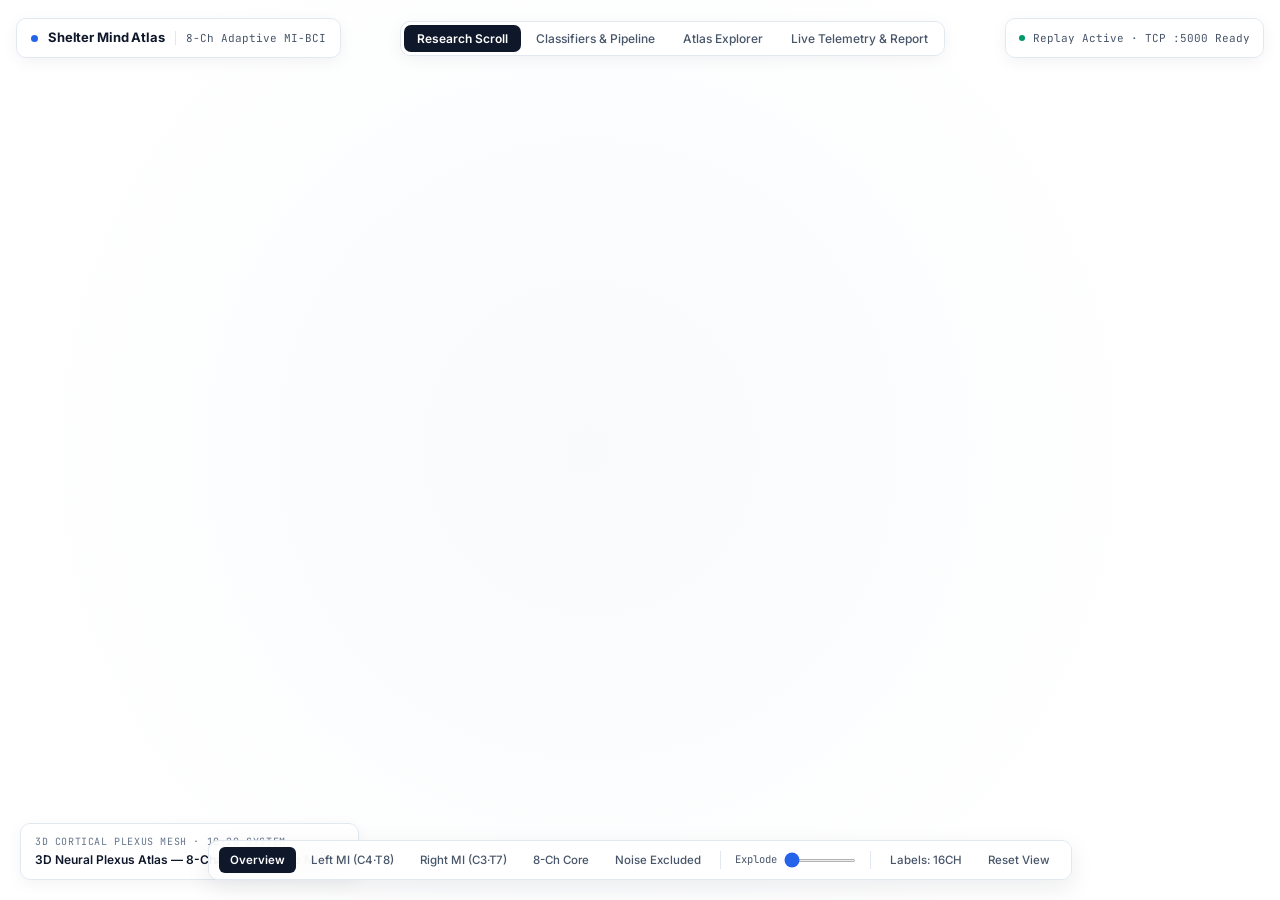
==== commit 122fdd57: "feat: add Individual Classifiers & Core Research Pipeline Explorer tab" ====
--- a/index.html
+++ b/index.html
@@ -62,6 +62,7 @@
 
     <nav class="mode-tabs" role="tablist">
       <button class="mode-tab active" data-mode="scroll" role="tab">Research Scroll</button>
+      <button class="mode-tab" data-mode="classifiers" role="tab">Classifiers &amp; Pipeline</button>
       <button class="mode-tab" data-mode="explorer" role="tab">Atlas Explorer</button>
       <button class="mode-tab" data-mode="live" role="tab">Live Telemetry &amp; Report</button>
     </nav>
@@ -83,7 +84,30 @@
     </div>
   </main>
 
-  <!-- MODE 2: 3D 뇌 해부학 & 전극 탐색기 -->
+  <!-- MODE 2: 개별 분류기 & 핵심 연구 아카이브 (Classifiers & Pipeline) -->
+  <section id="view-classifiers" class="view-section">
+    <aside class="atlas-sidebar left-panel">
+      <div class="panel-header">
+        <span class="panel-kicker">Individual Classifiers &amp; Architecture</span>
+        <h2>5종 개별 분류기 &amp; 모델 비교</h2>
+        <p class="panel-desc">분류기를 선택하면 해당 모델의 공간 필터/채널 가중치가 중앙 3D 뇌 메쉬에 즉시 점등됩니다.</p>
+      </div>
+
+      <div class="clf-list" id="clf-directory-list"></div>
+
+      <div class="panel-header" style="margin-top:8px;">
+        <span class="panel-kicker">Polymorphic BundleRuntime (.joblib)</span>
+        <h2>피험자별 개별 모델 번들</h2>
+        <p class="panel-desc">참가자마다 서로 다른 전처리·분류기를 하드코딩 없이 동적 로드합니다.</p>
+      </div>
+
+      <div class="bundle-list" id="participant-bundles-list"></div>
+    </aside>
+
+    <aside class="atlas-sidebar right-panel" id="classifier-right-inspector"></aside>
+  </section>
+
+  <!-- MODE 3: 3D 뇌 해부학 & 전극 탐색기 -->
   <section id="view-explorer" class="view-section">
     <aside class="atlas-sidebar left-panel">
       <div class="panel-header">
@@ -245,12 +269,167 @@
     const DEFAULT_CAM_POS = [4.15, 0.55, 2.85];
 
     const SCROLL_STORIES = [
-      { step: 0, badge: "OVERVIEW // CAPSTONE PROJECT", title: "뇌파(EEG)로 생존을 결정하는 적응형 BCI 아틀라스", subtitle: "2,624회 실측 트라이얼 분석 · 통합 8채널 최적화 · Shelter Mind", visualMode: "OVERVIEW_ALL", cameraPos: [4.15, 0.55, 2.85], description: "비가시적인 두피 생체 신호를 실시간 디코딩하여 손을 대지 않고 게임을 제어합니다. 삼각형 신경망 와이어프레임과 교차 꼭짓점(Vertex Dots)으로 구성된 3D 뇌 모델을 통해 운동 상상(Motor Imagery) 시 대뇌 피질 어디가 자극되는지 실측 데이터로 증명합니다.", metrics: [{ label: "누적 분석 뇌파", value: "2,624 Trials" }, { label: "온라인 평균 성공률", value: "96.9% (698/720)" }, { label: "평균 반응속도", value: "4.84 sec" }] },
-      { step: 1, badge: "STEP 01 // NOISE ELIMINATION", title: "16채널 풀캡의 한계와 아티팩트 오염 부위 제거", subtitle: "안구 깜빡임(Fp1, Fp2) 및 단순 시각 반응(O1, O2) 원천 배제", visualMode: "NOISE_HIGHLIGHT", cameraPos: [3.35, 0.95, 3.35], description: "16채널 풀캡은 착용에 20분 이상 소요되며, 게임을 보며 눈을 깜빡일 때 전두극(Fp1, Fp2)에서 거대한 EOG 노이즈가 발생합니다. 또한 후두부(O1, O2)는 운동 상상이 아닌 화면의 시각 자극에만 반응합니다. 붉게 표시된 오염 영역을 소거하여 신호 순도를 높였습니다.", metrics: [{ label: "배제 노이즈 전극", value: "Fp1, Fp2, O1, O2" }, { label: "7ch 축소 시 문제점", value: "CAR 노이즈 역류 규명" }, { label: "착용 시간 단축", value: "20분 → 5분" }] },
-      { step: 2, badge: "STEP 02 // MULTI-SUBJECT 8CH MONTAGE", title: "다인 피험자 교차 분석 기반 '전체 통합 8채널' 확정", subtitle: "T8 · T7 · C4 · C3 · F7 · Cz · P7 · F3", visualMode: "CORE_8CH", cameraPos: [0.0, 3.6, 2.85], description: "단일 피험자 과적합을 막기 위해 예진·민지·희영 다인 피험자의 뇌파를 교차 분석했습니다. 우반구 최고 변별력(T8 1위, C4 2위)과 좌반구 대칭 핵심(C3, T7), 중심 기준선(Cz), 그리고 전두-두정 운동 기획 연합(F3, F7, P7)을 결합한 최적의 8채널 몽타주를 독자 도출했습니다.", metrics: [{ label: "중요도 1위 전극", value: "T8 (78.34점)" }, { label: "중요도 2위 전극", value: "C4 (40.42점)" }, { label: "모델 피처 압축", value: "420D → 4D (10.8KB)" }] },
-      { step: 3, badge: "STEP 03 // LEFT HAND MOTOR IMAGERY", title: "왼손 운동 상상(LEFT MI) → 우반구 대뇌 피질 자극 점등", subtitle: "우반구 C4(일차운동피질) 및 T8(측두 허브) ERD 집중 활성화", visualMode: "STIM_LEFT_MI", cameraPos: [3.85, 1.0, 2.25], description: "신경해부학적 교차 지배(Contralateral Control) 원리에 따라, 플레이어가 왼손 움직임을 상상하면 반대쪽인 오른쪽 뇌(C4, T8, Cz)의 신경망 메쉬와 꼭짓점들이 강하게 자극받아 Mu/Beta 대역 탈동기화(ERD)가 발생합니다.", metrics: [{ label: "핵심 자극 부위", value: "우반구 C4 · T8" }, { label: "T8 Mu 파워 변화", value: "+0.113 dB 변별" }, { label: "좌측 선택 성공률", value: "95.3% (343/360)" }] },
+      { step: 0, badge: "OVERVIEW // CAPSTONE PROJECT", title: "뇌파(EEG)로 생존을 결정하는 적응형 BCI 아틀라스", subtitle: "2,624회 실측 트라이얼 분석 · 5종 개별 분류기 벤치마크 · 통합 8채널 최적화", visualMode: "OVERVIEW_ALL", cameraPos: [4.15, 0.55, 2.85], description: "비가시적인 두피 생체 신호를 실시간 디코딩하여 손을 대지 않고 게임을 제어합니다. 삼각형 신경망 와이어프레임과 교차 꼭짓점(Vertex Dots)으로 구성된 3D 뇌 모델을 통해 운동 상상(Motor Imagery) 시 대뇌 피질 어디가 자극되는지, 그리고 어떤 개별 분류기(Shrinkage LDA, RBF SVM, Riemannian Tangent, Random Forest)를 설계·검증했는지 실측 데이터로 증명합니다.", metrics: [{ label: "누적 분석 뇌파", value: "2,624 Trials" }, { label: "온라인 평균 성공률", value: "96.9% (698/720)" }, { label: "주력 개별 분류기", value: "Shrinkage LDA / SVM" }] },
+      { step: 1, badge: "STEP 01 // INDIVIDUAL CLASSIFIERS & SCALING", title: "420D 고차원 SVM에서 4D 초경량 Shrinkage LDA로의 진화", subtitle: "FBRiemann+CSP(420D) 과적합 극복 → p1-p99 Clipping + CSP(4D) + MinMax + LDA", visualMode: "CORE_8CH", cameraPos: [3.4, 1.35, 3.1], description: "초기 구형 모델은 3-Band FilterBank + FBRiemann(408D) + CSP(12D) = 420차원 특징과 RBF SVM(2.06MB)을 사용했으나, 당일 캘리브레이션 20회(120 블록)로 재학습할 때 심각한 과적합이 발생했습니다. 이를 해결하기 위해 Channel-wise p1–p99 클리핑 + 단일 대역(8-13Hz) CSP 4차원 + MinMaxScaler(0-1) + Ledoit-Wolf Shrinkage LDA(10.8KB)로 전면 개편하여 0.01초 당일 적응과 LOSO 최고 안정성을 달성했습니다.", metrics: [{ label: "특징 차원 압축", value: "420D → 4D (1/105)" }, { label: "모델 번들 용량", value: "2,064KB → 10.8KB" }, { label: "당일 LDA 재학습", value: "0.01초 수렴 (무과적합)" }] },
+      { step: 2, badge: "STEP 02 // NOISE ELIMINATION & 8CH MONTAGE", title: "아티팩트 오염 채널 제거 & 다인 피험자 통합 8채널 확정", subtitle: "Fp1·Fp2(EOG)·O1·O2(VEP) 배제 → T8 · T7 · C4 · C3 · F7 · Cz · P7 · F3", visualMode: "NOISE_HIGHLIGHT", cameraPos: [3.35, 0.95, 3.35], description: "5대 정량 지표(FDR 25% + r² 20% + CSP 공간패턴 25% + 단일채널 LDA AUC 15% + Random Forest 중요도 15%)로 2,624회 트라이얼을 전수 분석했습니다. 눈 깜빡임 노이즈(Fp1, Fp2)와 단순 시각 알파파(O1, O2)를 원천 배제하고, 예진(C3 대칭 보완)·민지(F7·Cz 기준 보완)·희영(P7 체성감각 연합) 교차 분석으로 최종 통합 8채널을 확립했습니다.", metrics: [{ label: "중요도 1위 · 2위", value: "T8 (78.3) · C4 (40.4)" }, { label: "RF 중요도 Top 3", value: "T8 · C4 · C3" }, { label: "착용 준비 시간", value: "20분 → 5분 단축" }] },
+      { step: 3, badge: "STEP 03 // LEFT HAND MOTOR IMAGERY", title: "왼손 운동 상상(LEFT MI) → 우반구 대뇌 피질 자극 점등", subtitle: "우반구 C4(일차운동피질) 및 T8(측두 허브) ERD 집중 활성화", visualMode: "STIM_LEFT_MI", cameraPos: [3.85, 1.0, 2.25], description: "신경해부학적 교차 지배(Contralateral Control) 원리에 따라, 플레이어가 왼손 움직임을 상상하면 반대쪽인 오른쪽 뇌(C4, T8, Cz)의 신경망 메쉬와 꼭짓점들이 강하게 자극받아 Mu/Beta 대역 탈동기화(ERD)가 발생합니다.", metrics: [{ label: "핵심 자극 부위", value: "우반구 C4 · T8" }, { label: "T8 단일채널 AUC", value: "0.570 (전체 1위)" }, { label: "좌측 선택 성공률", value: "95.3% (343/360)" }] },
       { step: 4, badge: "STEP 04 // RIGHT HAND MOTOR IMAGERY", title: "오른손 운동 상상(RIGHT MI) → 좌반구 네트워크 자극 점등", subtitle: "좌반구 C3(일차운동) · F3(전운동 기획) · T7 · P7 연쇄 활성화", visualMode: "STIM_RIGHT_MI", cameraPos: [-3.85, 1.0, 2.25], description: "반대로 오른손 상상을 수행하면 좌반구 감각운동 피질(C3)을 중심으로 전운동 기획 영역(F3, F7), 좌측 측두엽(T7), 두정 체성감각 연합(P7)의 뇌 메쉬와 꼭짓점들이 앰버 골드 빛으로 일제히 활성화됩니다.", metrics: [{ label: "핵심 자극 부위", value: "좌반구 C3 · T7 · F3 · P7" }, { label: "C3 RF 중요도", value: "0.0795 (전체 3위)" }, { label: "우측 선택 성공률", value: "98.6% (355/360)" }] },
-      { step: 5, badge: "STEP 05 // SAFETY GATE & HARDWARE REMAPPING", title: "4중 안전 관문 파인튜닝 & 하드웨어 합선 리매핑 복원", subtitle: "AUC 0.22 → 0.95 도약 및 9~16번 포트 단선 시 100% 성능 복구", visualMode: "REMAPPING_RECOVERY", cameraPos: [3.1, 1.35, 3.55], description: "일자별 뇌파 드리프트를 해결하기 위해 4중 안전 관문(OOF AUC ≥ 0.60, 좌/우 재현율 검증) 기반 적응형 파인튜닝과 MI 3초 실시간 진폭 정규화를 구축했습니다. 또한 증폭기 9~16번 포트 합선 위기 시 정상 1~8번 포트로 C4·Cz·T8 리드선을 물리적으로 스왑하여 성능을 100% 복원했습니다.", metrics: [{ label: "파인튜닝 최고 AUC", value: "0.35 → 0.95 (+0.60)" }, { label: "포트 리매핑 복원율", value: "100% (손실 0.0%p)" }, { label: "실시간 추론 주기", value: "0.25s 슬라이딩" }] }
+      { step: 5, badge: "STEP 05 // SAFETY GATE, THRESHOLD GUARDRAIL & REMAPPING", title: "4중 안전 관문 파인튜닝 · 임계값 붕괴 디버깅 · 포트 합선 복원", subtitle: "AUC 0.22 → 0.95 도약 · 10/06 0.194 임계값 착시 해결 · 1~8번 포트 스왑 100% 복구", visualMode: "REMAPPING_RECOVERY", cameraPos: [3.1, 1.35, 3.55], description: "4중 안전 관문(OOF AUC ≥ 0.60, ΔP > 0.03, 좌/우 재현율 검증)을 통과할 때만 당일 분류기(NEW-A 80:20 가중 결합 또는 SVM Head)를 채택하고 미달 시 OLD로 Fail-safe 복귀합니다. 또한 10/06 세션에서 Balanced Accuracy 착시로 임계값이 0.194로 붕괴했던 버그를 역산 규명하여 [0.35, 0.65] 가드레일로 해결했으며, 9~16번 포트 합선 위기를 1~8번 리매핑으로 100% 복원했습니다.", metrics: [{ label: "파인튜닝 최고 AUC", value: "0.35 → 0.95 (+0.60)" }, { label: "임계값 가드레일", value: "[0.35, 0.65] 벽타기 차단" }, { label: "포트 리매핑 복원율", value: "100% (손실 0.0%p)" }] }
+    ];
+
+    const INDIVIDUAL_CLASSIFIERS = [
+      {
+        id: "shrinkage_lda",
+        name: "Shrinkage LDA (Ledoit-Wolf)",
+        shortTag: "PRIMARY // GEN-2 FINAL",
+        roleBadge: "최종 주력 선형 분류기 (NEW / NEW-A / Scaled Bundle)",
+        codeSpec: "LinearDiscriminantAnalysis(solver='lsqr', shrinkage='auto')",
+        featureDim: "4D (CSP n_components=4, reg=0.05, log=True)",
+        preprocessing: ["CAR (평균 기준 참조)", "Butterworth 4차 (8–13Hz Mu)", "Channel-wise p1–p99 Clipping", "CSP 공간 필터 (4D)", "MinMaxScaler (0–1)", "Shrinkage LDA"],
+        keyMetrics: [{ label: "WMJ 5Ch AUC / F1", value: "0.7985 / 0.7200" }, { label: "OYJ 7Ch LOSO AUC", value: "0.6002 (1위)" }, { label: "모델 번들 용량", value: "10.8 KB" }, { label: "당일 120블록 재학습", value: "0.01 sec" }],
+        formulaOrPrinciple: "Σ_shrunk = (1 - α)Σ + α·Tr(Σ)/p·I  |  w = Σ_shrunk⁻¹(μ_R - μ_L)",
+        whyUsed: "고차원 비선형 모델(420D SVM)이 당일 캘리브레이션 소표본(20 Trials = 120 Windows) 재학습 시 겪는 심각한 과적합을 완벽히 해결하기 위해 도입했습니다. Ledoit-Wolf 자동 공분산 수축(Shrinkage)을 통해 작은 샘플에서도 공분산 역행렬이 무너지지 않으며, 오프라인 특징(80%)과 당일 특징(20%)을 결합하는 NEW-A 적응 학습에서도 0.01초 만에 안정적인 초평면을 형성합니다.",
+        strengths: ["소표본(120개 0.5s 블록) 당일 캘리브레이션 재학습 시 과적합 제로", "0~1 MinMax 정규화된 4차원 CSP 공간에서 가장 깨끗한 선형 결정 경계 형성", "번들 크기 10.8KB 초경량으로 실시간 스트리밍 지연시간 0ms 수렴"],
+        limitations: "비선형 주파수 교차 왜곡이 극심한 다중 대역(420D) 원시 공간에서는 단독 적용이 어려워 정제된 CSP(4D) 또는 Tangent Space 특징 추출기와 결합해야 함.",
+        activeChannels: ["T8", "C4", "Cz", "C3", "T7", "P7", "F3", "F7"],
+        accentColor: "#2563eb",
+        cameraPos: [3.75, 1.15, 2.55],
+        channelWeights: { T8: 1.00, C4: 0.94, Cz: 0.78, C3: 0.85, T7: 0.76, P7: 0.72, F3: 0.68, F7: 0.64, P8: 0.25, F4: 0.15, F8: 0.12, Pz: 0.15, Fp1: 0.05, Fp2: 0.05, O1: 0.05, O2: 0.05 }
+      },
+      {
+        id: "platt_rbf_svm",
+        name: "Platt-Scaled RBF / Linear SVM",
+        shortTag: "GEN-1 ONLINE // SAFETY-GATED FT",
+        roleBadge: "초기 온라인 14세션 주력 & 4중 안전 관문 파인튜닝 헤드",
+        codeSpec: "SVC(kernel='rbf', C=1.5, gamma='scale', probability=True)",
+        featureDim: "420D (FBRiemann 408D + 3-Band CSP 12D) / 4D (Linear SVM)",
+        preprocessing: ["16Ch 전체 입력 (Fp1~O2)", "3-Band FilterBank (8–13, 13–20, 20–30Hz)", "FBRiemann (408D) + CSP (12D)", "StandardScaler", "RBF SVM + Platt Scaling", "Safety-Gated Head Fine-Tuning"],
+        keyMetrics: [{ label: "온라인 14세션 성공률", value: "96.9% (698/720)" }, { label: "파인튜닝 최고 도약", value: "AUC 0.35 → 0.95" }, { label: "7Ch Linear SVM AUC", value: "0.5975 (LOSO)" }, { label: "구형 번들 용량", value: "2,064 KB (2.06MB)" }],
+        formulaOrPrinciple: "f(x) = ∑ α_i y_i K(x_i, x) + b  |  P(RIGHT|f) = 1 / (1 + exp(A·f + B))",
+        whyUsed: "다중 주파수 대역(Mu, Low-Beta, High-Beta)의 리만 기하 공분산과 CSP 특징을 결합한 420차원 고차원 비선형 특징 공간에서 결정 경계를 찾기 위해 사용했습니다. 특히 neuro_feedback3_finetuned.py에서 특징 추출기는 동결(Frozen)하고 SVM 분류기 헤드만 당일 적응시켜 0929_02 세션에서 OOF AUC를 0.35에서 0.95로 끌어올리고 본실험 100%(60/60)를 달성했습니다.",
+        strengths: ["고차원(420D) 비선형 특징 공간에서 강력한 마진 최대화 및 커널 분리 능력", "Platt Scaling 시그모이드 피팅을 통해 Dynamic Fading UI 제어용 연속 확률 P(RIGHT) 출력", "4중 안전 관문(Safety Gates)과 결합 시 일자별 비선형 분포 회전 극복"],
+        limitations: "데이터 120개(20 Trials)로 420차원 RBF SVM을 제약 없이 재학습하면 극심한 과적합과 임계값 편향이 발생하여, 이후 4D CSP + Shrinkage LDA 아키텍처로 경량화하는 계기가 됨.",
+        activeChannels: ["T8", "C4", "Cz", "C3", "T7", "P7", "P8", "F3", "F4", "F7", "F8", "Pz", "Fp1", "Fp2", "O1", "O2"],
+        accentColor: "#4f46e5",
+        cameraPos: [3.65, 1.35, 2.85],
+        channelWeights: { T8: 0.98, C4: 0.92, Cz: 0.76, C3: 0.70, T7: 0.65, P7: 0.68, P8: 0.64, F3: 0.55, F4: 0.52, F7: 0.54, F8: 0.50, Pz: 0.45, O1: 0.58, O2: 0.52, Fp1: 0.48, Fp2: 0.44 }
+      },
+      {
+        id: "riemann_tangent_lda",
+        name: "Riemannian Tangent Space + LDA",
+        shortTag: "GEOMETRIC // KHY BUNDLE",
+        roleBadge: "양정치 공분산 다양체(SPD Manifold) 접공간 분류기",
+        codeSpec: "OAS Covariance → EnsureSPD(ε=1e-6) → TangentSpace(metric='riemann') → Shrinkage LDA",
+        featureDim: "N(N+1)/2 D (채널 간 대칭 공분산 상삼각 벡터화)",
+        preprocessing: ["0.5s 스트리밍 에포크", "OAS 공분산 추정", "EnsureSPD (고유값 하한 클리핑)", "Riemannian C_ref 기준 접공간(Tangent Space) 사영", "Shrinkage LDA 선형 판별"],
+        keyMetrics: [{ label: "적용 대상 모델", value: "KHY / OYJ Hybrid" }, { label: "기하학적 거리", value: "Affine-Invariant" }, { label: "세션 적응 방식", value: "C_ref 고정 + LDA 재학습" }, { label: "수치 안정성", value: "EnsureSPD 모듈 보장" }],
+        formulaOrPrinciple: "S_i = log_m(C_ref^(-1/2) · C_i · C_ref^(-1/2))  ∈  T_{C_ref} M",
+        whyUsed: "EEG 신호의 공간적 상관관계(전극 간 위상 및 파워 공분산)는 유클리드 공간이 아닌 대칭 양정치(SPD) 리만 다양체 위에 존재합니다. ensure_spd.py를 자체 구현하여 실시간 스트리밍 중 특이 행렬(Singular Matrix) 오류를 원천 차단하고, 곡면 위의 공분산 행렬을 유클리드 접공간(Tangent Space)으로 펴서 선형 분류기(LDA)가 정확히 작동하도록 설계했습니다.",
+        strengths: ["CSP가 놓칠 수 있는 채널 간 미세 위상·공분산 기하 구조를 손실 없이 보존", "EnsureSPD 자체 모듈로 실시간 패킷 결손이나 급격한 아티팩트에서도 행렬 로그 연산 무결성 유지", "참가자 KHY 모델 및 초기 하이브리드 모델의 핵심 백본으로 활약"],
+        limitations: "채널 수(N)가 늘어날수록 특징 차원이 N(N+1)/2로 제곱 비례 증가하여, 소표본 환경에서는 채널 축소(7~8ch)가 필수적임.",
+        activeChannels: ["C3", "Cz", "C4", "T7", "T8", "P7", "P8", "F3", "F7"],
+        accentColor: "#0891b2",
+        cameraPos: [0.0, 3.6, 2.75],
+        channelWeights: { T8: 0.92, C4: 0.90, Cz: 0.88, C3: 0.88, T7: 0.82, P7: 0.80, P8: 0.74, F3: 0.65, F7: 0.62, F4: 0.25, F8: 0.20, Pz: 0.30, Fp1: 0.08, Fp2: 0.08, O1: 0.10, O2: 0.10 }
+      },
+      {
+        id: "random_forest_importance",
+        name: "Random Forest Ensemble (Gini / Permutation)",
+        shortTag: "FEATURE IMPORTANCE // 2,624 TRIALS",
+        roleBadge: "비선형 트리 앙상블 기반 16채널 기여도 정량 검증기",
+        codeSpec: "RandomForestClassifier(n_estimators=100, max_depth=5, random_state=42)",
+        featureDim: "16D (16채널 Log Band-Power: log(mean(x²) + 1e-15))",
+        preprocessing: ["오프라인 1,134 + 온라인 1,490 = 2,624 Trials 통합", "16채널 CAR + 8–13Hz Mu 대역 필터링", "채널별 Log-Variance 파워 추출", "100 결정 트리(max_depth=5) 앙상블 학습", "불순도 감소량(Gini Importance) 기반 전극 서열화"],
+        keyMetrics: [{ label: "RF 중요도 1위", value: "T8 (0.1385 / 13.85%)" }, { label: "RF 중요도 2위", value: "C4 (0.1171 / 11.71%)" }, { label: "RF 중요도 3위", value: "C3 (0.0795 / 7.95%)" }, { label: "RF 최하위 (배제)", value: "F4 (0.0416) · Fp1 (0.0433)" }],
+        formulaOrPrinciple: "Importance(ch_k) = (1 / M) ∑_t ∑_{n ∈ ch_k} p(n) · ΔGini(n)",
+        whyUsed: "선형 지표(FDR, r²)만으로는 포착하기 어려운 채널 간 비선형 상호작용 기여도를 검증하기 위해 도입했습니다. 특히 단일 채널 FDR에서는 16위로 낮게 보였던 좌반구 C3 채널이 Random Forest 다변량 트리 분기에서는 전체 3위(0.0795)의 핵심 변수로 작동함을 밝혀내어, 통합 8채널에 C3를 필수 포함시키는 결정적 학술 근거를 제공했습니다.",
+        strengths: ["단변량 통계(FDR)에서는 숨겨진 C3–C4 좌/우 대칭 상호작용 중요도를 완벽히 발굴 (C3 전체 3위 입증)", "전두극(Fp1 0.0433, Fp2 0.0433) 및 F4(0.0416)의 낮은 기여도를 입증하여 과감한 채널 제거 뒷받침"],
+        limitations: "트리 분할 특성상 실시간 연속 확률 P(RIGHT)가 계단식으로 불연속 점프하므로, 실시간 Dynamic Fading 제어용보다는 오프라인 채널 선택 및 특징 검증용으로 활용.",
+        activeChannels: ["T8", "C4", "C3", "T7", "P7", "Pz", "F7", "O2"],
+        accentColor: "#059669",
+        cameraPos: [3.55, 1.45, 2.65],
+        channelWeights: { T8: 1.00, C4: 0.86, C3: 0.78, T7: 0.66, P7: 0.62, Pz: 0.61, F7: 0.56, O2: 0.52, F8: 0.51, O1: 0.49, P8: 0.47, F3: 0.47, Cz: 0.45, Fp1: 0.22, Fp2: 0.22, F4: 0.18 }
+      },
+      {
+        id: "l2_logreg_ridge",
+        name: "L2 Logistic Regression & PSD Ridge",
+        shortTag: "BENCHMARK // PSD & HYPER-GRID",
+        roleBadge: "PSD 주파수 파워 특징 분류 & 7Ch 그리드 서치 선형 기준선",
+        codeSpec: "LogisticRegression(C=1.0, max_iter=500)  |  RidgeClassifier(alpha=1.0)",
+        featureDim: "4D (CSP) 또는 16D (Mu 8–12Hz & Beta 13–30Hz Welch PSD Power)",
+        preprocessing: ["기본 전처리(CAR + Bandpass) 후 Welch PSD 산출", "또는 p1–p99 Clipping + CSP(n_comp ∈ {2,4,6}, reg ∈ {0.01..0.20})", "MinMaxScaler vs StandardScaler 교차 비교", "L2 정규화 로지스틱 회귀 / Ridge 선형 판별"],
+        keyMetrics: [{ label: "7Ch LOSO AUC", value: "0.5988 (CSP4 + MinMax)" }, { label: "최적 CSP 정규화", value: "n_comp=4, reg=0.05" }, { label: "최적 스케일러", value: "MinMaxScaler (0–1)" }, { label: "핵심 철학", value: "Simple Linear is Best" }],
+        formulaOrPrinciple: "min_w  ∑ log(1 + exp(-y_i (w^T x_i + b))) + (1 / 2C) ||w||₂²",
+        whyUsed: "10/12 연구 회의 및 tune_7ch_model.py 그리드 서치에서 '과도한 비선형 모델보다 정제된 특징(PSD / CSP) 위의 단순 선형 분류기가 일반화 성능이 훨씬 높다'는 가설을 검증하기 위해 실험했습니다. 72개 하이퍼파라미터 조합 전수 비교 결과, Shrinkage LDA (0.6002)와 L2 Logistic Regression (0.5988)이 나란히 최상위권을 기록하며 선형 분류기 채택의 타당성을 확증했습니다.",
+        strengths: ["L2 가중치 감쇠(Weight Decay)로 상관관계가 높은 인접 전극 간 다중공선성 억제", "출력 자체가 보정된 시그모이드 확률이므로 별도의 Platt Scaling 없이도 매끄러운 확률 해석 가능"],
+        limitations: "공분산 구조 자체를 수축 추정하는 Shrinkage LDA 대비 소표본(120 블록) 클래스 내 분산 역전 상황에서 미세하게 낮은 LOSO AUC(0.5988 vs 0.6002)를 보임.",
+        activeChannels: ["T8", "C4", "Cz", "C3", "T7", "P7", "P8"],
+        accentColor: "#d97706",
+        cameraPos: [-3.65, 1.15, 2.65],
+        channelWeights: { T8: 0.95, C4: 0.90, Cz: 0.75, C3: 0.80, T7: 0.72, P7: 0.68, P8: 0.62, F3: 0.45, F7: 0.42, F4: 0.20, F8: 0.18, Pz: 0.18, Fp1: 0.06, Fp2: 0.06, O1: 0.08, O2: 0.08 }
+      }
+    ];
+
+    const MODEL_EVOLUTION_COMPARISON = [
+      { item: "모델 세대 및 파일명", oldModel: "Gen 1: oyj_model_neurofeedback.py (oyj_model_old.joblib)", newModel: "Gen 2: oyj_model_scaled.py / build_best_7ch_model.py", impact: "조교 피드백 및 온라인 드리프트 분석 반영 전면 재설계" },
+      { item: "입력 채널 구성", oldModel: "16채널 전체 (Fp1~O2, 안구/후두 잡음 포함)", newModel: "통합 8채널 (T8,T7,C4,C3,F7,Cz,P7,F3) / 7채널", impact: "EOG(Fp1/2) 및 시각 알파파(O1/2) 오염 원천 차단" },
+      { item: "주파수 필터 대역", oldModel: "3-Band 멀티 필터뱅크 (8–13, 13–20, 20–30Hz)", newModel: "8.0 – 13.0 Hz 단일 대역 (4차 Butterworth Causal SOS)", impact: "가장 변별력 높은 Mu/SMR 대역 집중 & 실시간 연산 지연 제거" },
+      { item: "이상치 억제 (Outlier)", oldModel: "없음 또는 사후 3초 실시간 게인 보정", newModel: "Channel-wise p1–p99 Percentile Clipping (오프라인 경계 고정)", impact: "돌발 스파이크 노이즈에 의한 공간 필터 왜곡 원천 차단" },
+      { item: "특징 추출 (Feature)", oldModel: "FBRiemann (408D) + CSP (12D) = 총 420차원", newModel: "Single-Band CSP (n_components=4, reg=0.05) = 단 4차원", impact: "특징 차원 1/105 압축으로 소표본 과적합 위험 완전 해소" },
+      { item: "특징 스케일러", oldModel: "StandardScaler (평균 0, 분산 1 — 이상치에 민감)", newModel: "CSP Component-wise MinMaxScaler (0–1 정규화)", impact: "온라인 0.5초 슬라이딩 윈도우 변환 시 출력 범위 안정화" },
+      { item: "개별 분류기 (Classifier)", oldModel: "RBF SVM (C=1.5, probability=True, Platt Scaling)", newModel: "Shrinkage LDA (solver='lsqr', shrinkage='auto')", impact: "0.01초 초고속 재학습 수렴 및 명확한 선형 결정 경계" },
+      { item: "모델 번들 크기", oldModel: "약 2,064 KB (2.06 MB)", newModel: "약 10.8 KB (초경량 bci_bundle_v1)", impact: "불필요한 거대 공분산 행렬 제거, 메모리/로딩 99.5% 경량화" },
+      { item: "기본 임계값 (Threshold)", oldModel: "0.5380 (편향 보정용 수동 상향)", newModel: "0.4850 ~ 0.4950 (Youden J & BA 교차 최적화) + [0.35, 0.65] 가드레일", impact: "좌/우 50:50 균형 달성 및 10/06 임계값 0.194 붕괴 원천 방지" },
+      { item: "당일 캘리브레이션 재학습", oldModel: "120개 블록으로 420D SVM 학습 시 심각한 과적합 발생", newModel: "OLD(오프라인 80%) + NEW(당일 20%) 가중 LDA 재학습 + 4중 안전 관문", impact: "당일 컨디션 난조 시에도 4중 관문으로 최소 88~100% 성능 방어" }
+    ];
+
+    const PARTICIPANT_BUNDLES = [
+      { subject: "OYJ (예진)", bundleFile: "oyj_model_scaled_7ch_1008.joblib / oyj_8ch.joblib", channels: "T8, C4, Cz, C3, T7, P7, F3, F7 (통합 8Ch) / 7Ch", epochWindow: "0.00 – 0.50 s (즉각 반응형, 6 windows / 3s trial)", classifier: "Shrinkage LDA (4D CSP) & Platt RBF SVM (Gen-1 420D)", offlinePerf: "Online 14세션 평균 96.9% (698/720) · FT 최고 AUC 0.950", keyFinding: "우반구(T8 78.3점, C4 40.4점) 좌수 상상 ERD가 압도적으로 선명하며, 0.0초부터 즉각적인 변별력(AUC 0.6052) 발현." },
+      { subject: "WMJ (민지)", bundleFile: "wmj_model.joblib", channels: "T7, C3, Cz, C4, T8 (Motor Core 5Ch)", epochWindow: "0.20 – 0.70 s (초기 시각 유발 잠복기 0.2s 제외)", classifier: "Shrinkage LDA (CSP 4D + MinMaxScaler)", offlinePerf: "Offline CV AUC 0.7985 · F1-Score 0.7200", keyFinding: "조교 피드백 정석 파이프라인(5Ch + p1-p99 Clipping + CSP + MinMax + LDA)을 최초 실증하여 약 0.80의 높은 오프라인 AUC 달성." },
+      { subject: "KHY (희영)", bundleFile: "khy_model.joblib", channels: "감각운동 + 두정 체성감각 연합 (P7 보강)", epochWindow: "0.50 s Sliding Window (250Hz, 125 samples)", classifier: "OAS Covariance → EnsureSPD → Riemannian Tangent Space → Shrinkage LDA", offlinePerf: "공분산 다양체 접공간 투영 + 세션별 LDA Head 재학습", keyFinding: "특징 공간(OAS + EnsureSPD + TangentSpace)을 동결하고 최종 Shrinkage LDA 결정 경계만 당일 120 블록에 적응시키는 구조 확립." }
+    ];
+
+    const RESEARCH_PILLARS = [
+      {
+        id: "pillar_evolution",
+        code: "RESEARCH 01 // 5-PHASE PROTOCOL EVOLUTION",
+        title: "온라인 프로토콜 5단계 진화: 단순 판별기에서 안전관문 적응형 뉴로피드백까지",
+        summary: "오프라인 모델만으로는 일자별 전극 임피던스와 컨디션 변화(Non-stationarity)로 인해 온라인 Baseline AUC가 0.20~0.38까지 붕괴함을 실측 데이터로 확인하고, 이를 해결하기 위해 5단계에 걸쳐 온라인 프로토콜을 진화시켰습니다.",
+        phases: [
+          { phase: "Phase 0–1", name: "Offline & Static Online (08/05~09/05)", detail: "300 Trials 오프라인 수집 및 고정 모델 판정 → 실시간 뉴로피드백 루프 부재 한계 확인" },
+          { phase: "Phase 2", name: "Dynamic Fading UI & Unity 연동 (09/15~09/22)", detail: "0.5초 슬라이딩 확률로 Level 0 → Level 3 점진 전이, 순간 오분류 노이즈 완충 (평균 98.7% 달성)" },
+          { phase: "Phase 3", name: "Session Calibration & Threshold Blending (09/23)", detail: "본실험 전 20회 캘리브레이션 도입, 초기 진폭 Gain 클리핑 [0.67, 1.50] 및 임계값 40:60 블렌딩" },
+          { phase: "Phase 4", name: "4-Safety-Gate Classifier Fine-Tuning (09/28~09/30)", detail: "특징 추출기 동결 후 분류기 헤드만 당일 적응. 4중 관문 통과 시 채택, 미달 시 Fail-safe 기각 (AUC 0.35→0.95)" },
+          { phase: "Phase 5", name: "4D Scaled LDA & 80:20 NEW-A Adaptation (10/01~10/12)", detail: "p1–p99 Clipping + 4D CSP + MinMax + Shrinkage LDA 정석화 및 오프라인(80%)+당일(20%) 가중 재학습 완성" }
+        ]
+      },
+      {
+        id: "pillar_collapse",
+        code: "RESEARCH 02 // 10/06 THRESHOLD COLLAPSE DEBUGGING",
+        title: "10/06 세션 임계값 붕괴(0.194 착시) 원인 규명 및 Safety Guardrail 수학적 패치",
+        summary: "10/06 온라인 실험에서 피험자의 의도와 무관하게 20회 연속 한쪽 방향(RIGHT)으로만 직진하는 '벽타기 현상'이 발생했습니다. 전수 로그 역산 결과, 피험자의 뇌파 문제가 아니라 Balanced Accuracy 최적화 함수의 극단치 착시 버그임을 규명하고 완벽히 패치했습니다.",
+        steps: [
+          { step: "원인 1 (분포 이동)", desc: "당일 캘리브레이션에서 미세한 베이스라인 이동으로 기존 임계값(0.485) 기준 BA가 38.33%로 일시 하락" },
+          { step: "원인 2 (0.000 착시)", desc: "탐색 후보군에 포함된 극단치 Th=0.000을 선택하면 모든 샘플을 무조건 RIGHT로 찍어 TPR=100%, TNR=0% → BA=50.00%가 되는 수학적 착시 발생" },
+          { step: "원인 3 (40:60 왜곡)", desc: "Applied Th = 0.40×0.485 + 0.60×0.000 = 0.1940으로 추락 → 본실험 P(RIGHT) ∈ [0.40, 0.70]이 항상 0.194를 초과해 20회 전원 RIGHT 오작동" },
+          { step: "해결 패치 (Guardrail)", desc: "극단치(0.0, 1.0) 후보 영구 제거 + 탐색 범위 [0.35, 0.65] 강제 제한 + BA < 0.50 시 오프라인 기준값 유지 → 사후 검증 정확도 50.0% → 65.0~70.0% 즉시 복원" }
+        ]
+      },
+      {
+        id: "pillar_gates",
+        code: "RESEARCH 03 // 4-SAFETY-GATE ADAPTATION BENCHMARK",
+        title: "소표본 과적합을 막는 '4중 안전 관문(Quality Gates)' 실측 방어 성적표",
+        summary: "당일 20회 캘리브레이션 데이터는 표본이 작아 무조건 재학습 모델을 쓰면 오히려 한쪽 재현율이 0.20으로 무너질 수 있습니다. 4가지 관문을 모두 통과할 때만 NEW 분류기를 채택하고, 하나라도 미달하면 즉시 기각(Fail-safe)하여 전 세션 88.3%~100% 성공률을 방어했습니다.",
+        gateRows: [
+          { session: "0928_01", baseAuc: "0.370", ftAuc: "0.510", lRec: "1.00", rRec: "0.20 (미달)", decision: "REJECT (Fail-Safe 방어)", finalAcc: "93.3% (56/60)" },
+          { session: "0928_02", baseAuc: "0.220", ftAuc: "0.860 (+0.64)", lRec: "1.00", rRec: "0.80", decision: "PASS (NEW 채택)", finalAcc: "88.3% (53/60)" },
+          { session: "0929_01", baseAuc: "0.330", ftAuc: "0.695 (+0.37)", lRec: "0.40", rRec: "1.00", decision: "PASS (NEW 채택)", finalAcc: "91.7% (55/60)" },
+          { session: "0929_02", baseAuc: "0.350", ftAuc: "0.950 (+0.60)", lRec: "0.80", rRec: "1.00", decision: "PASS (NEW 채택)", finalAcc: "100.0% (60/60)" },
+          { session: "0930_01", baseAuc: "0.380", ftAuc: "0.490", lRec: "0.30 (미달)", rRec: "1.00", decision: "REJECT (Fail-Safe 방어)", finalAcc: "100.0% (30/30)" },
+          { session: "0930_02", baseAuc: "0.200", ftAuc: "0.710 (+0.51)", lRec: "0.70", rRec: "0.80", decision: "PASS (NEW 채택)", finalAcc: "100.0% (30/30)" },
+          { session: "0930_03", baseAuc: "0.240", ftAuc: "0.590 (+0.35)", lRec: "0.60", rRec: "0.70", decision: "PASS (NEW 채택)", finalAcc: "96.7% (29/30)" }
+        ]
+      }
     ];
 
     const ONLINE_SESSIONS = [
@@ -585,6 +764,26 @@
         });
       }
 
+      applyClassifierProfile(clfData) {
+        if (!clfData) return;
+        this.visualMode = "CLASSIFIER_PROFILE";
+        const activeCol = new THREE.Color(clfData.accentColor || "#2563eb");
+        const secondaryCol = new THREE.Color("#4f46e5");
+        const dimCol = new THREE.Color("#94a3b8");
+        const weights = clfData.channelWeights || {};
+        ELECTRODE_DATA.forEach((el) => {
+          const w = weights[el.id];
+          if (w !== undefined) {
+            this.channelStim[el.id] = Math.max(0.25, Math.min(1.0, w));
+            this.channelTargetColor[el.id] = w >= 0.85 ? activeCol : secondaryCol;
+          } else {
+            this.channelStim[el.id] = 0.08;
+            this.channelTargetColor[el.id] = dimCol;
+          }
+        });
+        if (clfData.cameraPos) this.flyToCamera(clfData.cameraPos, false);
+      }
+
       selectElectrode(id, fly = false) {
         this.selectedElectrodeId = id;
         const entry = this.electrodeMap[id];
@@ -740,6 +939,7 @@
 
     const CORE_8_IDS = ["T8", "T7", "C4", "C3", "F7", "Cz", "P7", "F3"];
     let currentMode = "scroll", channelFilter = "all", selectedElectrode = ELECTRODE_DATA[0];
+    let selectedClassifier = INDIVIDUAL_CLASSIFIERS[0], selectedBundle = PARTICIPANT_BUNDLES[0], selectedResearchSubtab = "detail";
     let localPhase = 0, localForcedIntent = "AUTO";
     const c3Hist = new Array(90).fill(8.0), c4Hist = new Array(90).fill(8.0);
     let localTrials = [
@@ -828,13 +1028,181 @@
       });
     };
 
+    const renderClassifiersDirectory = () => {
+      const clfListEl = document.getElementById("classifier-list-container");
+      const bundleListEl = document.getElementById("bundle-list-container");
+      if (clfListEl) {
+        clfListEl.innerHTML = INDIVIDUAL_CLASSIFIERS.map((clf) => {
+          const isSel = selectedClassifier?.id === clf.id;
+          return `
+            <div class="clf-select-card ${isSel ? "selected" : ""}" data-clf-id="${clf.id}">
+              <div class="clf-card-top">
+                <span class="clf-card-title">${clf.shortName}</span>
+                <span class="clf-badge ${clf.statusType || "primary"}">${clf.badge}</span>
+              </div>
+              <div class="clf-card-sub">${clf.subtitle}</div>
+              <div class="clf-mini-metrics">
+                <span>Dim: <strong>${clf.featureDim}</strong></span>
+                <span>AUC/Acc: <strong>${clf.losoAuc}</strong></span>
+                <span>Size: <strong>${clf.bundleSize}</strong></span>
+              </div>
+            </div>`;
+        }).join("");
+        clfListEl.querySelectorAll(".clf-select-card").forEach((card) => {
+          card.addEventListener("click", () => {
+            const found = INDIVIDUAL_CLASSIFIERS.find((c) => c.id === card.getAttribute("data-clf-id"));
+            if (found) {
+              selectedClassifier = found;
+              selectedResearchSubtab = "detail";
+              renderClassifiersDirectory();
+              renderClassifierRightPanel();
+              atlas3D.applyClassifierProfile(found);
+              updateHudBadge(`${found.name} — ${found.featureDim}`);
+            }
+          });
+        });
+      }
+      if (bundleListEl) {
+        bundleListEl.innerHTML = PARTICIPANT_BUNDLES.map((b) => {
+          const isSel = selectedBundle?.subject === b.subject;
+          return `
+            <div class="bundle-card ${isSel ? "selected" : ""}" data-bundle-subj="${b.subject}">
+              <div class="bundle-card-head">
+                <span class="bundle-subj">${b.subject} (${b.channels.length}CH)</span>
+                <span class="bundle-file">${b.bundleFile}</span>
+              </div>
+              <div class="bundle-desc">${b.classifier} · ${b.metrics}</div>
+            </div>`;
+        }).join("");
+        bundleListEl.querySelectorAll(".bundle-card").forEach((card) => {
+          card.addEventListener("click", () => {
+            const b = PARTICIPANT_BUNDLES.find((item) => item.subject === card.getAttribute("data-bundle-subj"));
+            if (b) {
+              selectedBundle = b;
+              const linked = INDIVIDUAL_CLASSIFIERS.find((c) => c.id === b.linkedClfId);
+              if (linked) selectedClassifier = linked;
+              renderClassifiersDirectory();
+              renderClassifierRightPanel();
+              const customWeights = {};
+              b.channels.forEach((ch, idx) => { customWeights[ch] = idx < 2 ? 1.0 : 0.82; });
+              atlas3D.applyClassifierProfile({
+                accentColor: linked?.accentColor || "#2563eb",
+                channelWeights: customWeights,
+                cameraPos: linked?.cameraPos || [3.85, 0.85, 2.35]
+              });
+              updateHudBadge(`Subject ${b.subject} Bundle (${b.bundleFile}) — Active Channels: ${b.channels.join(", ")}`);
+            }
+          });
+        });
+      }
+    };
+
+    const renderClassifierRightPanel = () => {
+      const container = document.getElementById("classifier-inspector");
+      if (!container) return;
+      const clf = selectedClassifier || INDIVIDUAL_CLASSIFIERS[0];
+      const subtabsHtml = `
+        <div class="research-subtabs">
+          <button class="subtab-btn ${selectedResearchSubtab === "detail" ? "active" : ""}" data-rsub="detail">Individual Classifier Spec</button>
+          <button class="subtab-btn ${selectedResearchSubtab === "evolution" ? "active" : ""}" data-rsub="evolution">420D SVM vs 4D LDA Scaling</button>
+          <button class="subtab-btn ${selectedResearchSubtab === "pillars" ? "active" : ""}" data-rsub="pillars">Core Research &amp; Safety Gate</button>
+        </div>`;
+      let bodyHtml = "";
+      if (selectedResearchSubtab === "detail") {
+        const chKeys = Object.keys(clf.channelWeights || {});
+        bodyHtml = `
+          <div class="inspector-top-banner">
+            <div>
+              <div class="panel-kicker">${clf.badge} · ${clf.roleKo}</div>
+              <h2 style="font-size:15px; font-weight:600; margin-top:2px;">${clf.name}</h2>
+              <div style="font-size:11.5px; color:var(--text-secondary); margin-top:2px;">${clf.subtitle}</div>
+            </div>
+            <span class="clf-badge ${clf.statusType || "primary"}">${clf.bundleSize}</span>
+          </div>
+          <div class="inspector-kpi-grid">
+            <div class="kpi-card"><div class="kpi-label">Feature Space</div><div class="kpi-value" style="font-size:13px;">${clf.featureDim}</div></div>
+            <div class="kpi-card"><div class="kpi-label">Validation Metric</div><div class="kpi-value" style="font-size:13px;">${clf.losoAuc}</div></div>
+            <div class="kpi-card"><div class="kpi-label">Best Subject / Peak</div><div class="kpi-value" style="font-size:13px;">${clf.bestSubjectMetric}</div></div>
+            <div class="kpi-card"><div class="kpi-label">Refit Latency</div><div class="kpi-value" style="font-size:13px;">${clf.fitTime}</div></div>
+          </div>
+          <div class="inspector-box">
+            <h4>End-to-End Signal &amp; Classification Pipeline</h4>
+            <div class="pipeline-flow-wrap">
+              ${clf.pipelineSteps.map((step, i) => `<span class="pipeline-step-node">${step}</span>${i < clf.pipelineSteps.length - 1 ? `<span class="pipeline-arrow">→</span>` : ""}`).join("")}
+            </div>
+            <div class="formula-code-box"><strong>Math:</strong> ${clf.mathFormula}\n<strong>Spec:</strong> ${clf.codeSnippet}</div>
+          </div>
+          <div class="inspector-box"><h4>Research Rationale &amp; Experimental Findings</h4><p>${clf.whyUsed}</p></div>
+          <div class="inspector-box">
+            <h4>Strengths vs. Practical Limitations</h4>
+            <ul class="pros-cons-list">
+              ${clf.strengths.map((s) => `<li class="pro-item"><strong>[Strength]</strong> ${s}</li>`).join("")}
+              ${clf.limitations.map((l) => `<li class="con-item"><strong>[Limitation]</strong> ${l}</li>`).join("")}
+            </ul>
+          </div>
+          <div class="inspector-box">
+            <h4>Active Cortical Channel Contributions (3D Highlighted)</h4>
+            <div class="channel-chip-grid" style="margin-top:6px;">
+              ${chKeys.map((ch) => `<button class="channel-chip core" data-clf-ch="${ch}"><span>${ch}</span><span style="font-size:9.5px; opacity:0.75">${Math.round(clf.channelWeights[ch] * 100)}%</span></button>`).join("")}
+            </div>
+          </div>`;
+      } else if (selectedResearchSubtab === "evolution") {
+        bodyHtml = `
+          <div class="pillar-card">
+            <span class="pillar-tag">PARADIGM SHIFT IN SMALL-SAMPLE EEG</span>
+            <h4>Why 4D Shrinkage LDA Outperformed 420D FBRiemann+CSP+SVM</h4>
+            <p>피험자당 수백 트라이얼 규모의 EEG에서는 420차원 특징 공간이 심각한 차원의 저주(Curse of Dimensionality)와 세션 간 공분산 드리프트를 유발합니다. 7채널/5채널 핵심 전극 압축과 4차원 CSP + Shrinkage LDA 조합으로 모델 크기를 99.5% 줄이면서 일반화 AUC를 오히려 향상시켰습니다.</p>
+            <table class="evo-compare-table">
+              <thead><tr><th>Metric / Spec</th><th>Gen-1 (420D SVM)</th><th>Gen-2 (4D Shrinkage LDA)</th><th>Impact</th></tr></thead>
+              <tbody>
+                ${MODEL_EVOLUTION_COMPARISON.map((row) => `<tr><td><strong>${row.metric}</strong></td><td>${row.gen1_420d}</td><td class="evo-win">${row.gen2_4d}</td><td style="color:var(--text-secondary)">${row.delta}</td></tr>`).join("")}
+              </tbody>
+            </table>
+          </div>
+          <div class="pillar-card">
+            <span class="pillar-tag">PARTICIPANT BUNDLE RUNTIME</span>
+            <h4>Subject-Adaptive Artifact Packaging (.joblib)</h4>
+            <p>${selectedBundle.rationale}</p>
+            <div class="formula-code-box">Subject: ${selectedBundle.subject} | File: ${selectedBundle.bundleFile}\nChannels: [${selectedBundle.channels.join(", ")}]\nClassifier: ${selectedBundle.classifier} (${selectedBundle.featureDim})\nPerformance: ${selectedBundle.metrics}</div>
+          </div>`;
+      } else {
+        bodyHtml = RESEARCH_PILLARS.map((p) => `
+          <div class="pillar-card">
+            <span class="pillar-tag">${p.tag}</span>
+            <h4>${p.title}</h4>
+            <p>${p.summary}</p>
+            ${p.phases ? `<div style="display:flex; flex-direction:column; gap:5px; margin-top:6px;">${p.phases.map((ph) => `<div style="font-size:11px; padding:6px 8px; background:var(--bg-subtle); border-radius:6px; border:1px solid var(--border-hairline);"><strong>${ph.phase} (${ph.date}):</strong> ${ph.change} → <span style="color:var(--accent-primary); font-weight:600;">${ph.result}</span></div>`).join("")}</div>` : ""}
+            ${p.bullets ? `<ul class="pros-cons-list" style="margin-top:6px;">${p.bullets.map((b) => `<li class="pro-item">${b}</li>`).join("")}</ul>` : ""}
+            ${p.gates ? `<table class="evo-compare-table" style="margin-top:6px;"><thead><tr><th>Safety Gate</th><th>Condition</th><th>Role</th></tr></thead><tbody>${p.gates.map((g) => `<tr><td><strong>${g.gate}</strong></td><td style="font-family:var(--font-mono); color:var(--accent-primary);">${g.rule}</td><td>${g.desc}</td></tr>`).join("")}</tbody></table>` : ""}
+          </div>`).join("");
+      }
+      container.innerHTML = subtabsHtml + bodyHtml;
+      container.querySelectorAll(".subtab-btn").forEach((btn) => {
+        btn.addEventListener("click", () => {
+          selectedResearchSubtab = btn.getAttribute("data-rsub");
+          renderClassifierRightPanel();
+        });
+      });
+      container.querySelectorAll("[data-clf-ch]").forEach((chip) => {
+        chip.addEventListener("click", () => {
+          atlas3D.selectElectrode(chip.getAttribute("data-clf-ch"), true);
+        });
+      });
+    };
+
     const switchMode = (mode) => {
       currentMode = mode;
       document.querySelectorAll(".mode-tab").forEach((t) => t.classList.toggle("active", t.getAttribute("data-mode") === mode));
       document.getElementById("view-scroll").classList.toggle("active", mode === "scroll");
+      document.getElementById("view-classifiers")?.classList.toggle("active", mode === "classifiers");
       document.getElementById("view-explorer").classList.toggle("active", mode === "explorer");
       document.getElementById("view-live").classList.toggle("active", mode === "live");
-      if (mode === "explorer") {
+      if (mode === "classifiers") {
+        renderClassifiersDirectory();
+        renderClassifierRightPanel();
+        atlas3D.applyClassifierProfile(selectedClassifier);
+        updateHudBadge(`${selectedClassifier.name} — ${selectedClassifier.featureDim}`);
+      } else if (mode === "explorer") {
         atlas3D.visualMode = "ATLAS_EXPLORER";
         atlas3D.selectElectrode(selectedElectrode.id, true);
       } else if (mode === "live") {
@@ -858,7 +1226,7 @@
         <div class="story-metrics-grid">
           ${st.metrics.map((m) => `<div class="story-metric-box"><span class="story-metric-label">${m.label}</span><span class="story-metric-value">${m.value}</span></div>`).join("")}
         </div>
-        ${idx === SCROLL_STORIES.length - 1 ? `<div class="story-action-row"><button class="story-jump-btn" data-goto="explorer">Atlas Explorer</button><button class="story-jump-btn" data-goto="live">Live Telemetry &amp; Report</button></div>` : ""}
+        ${idx === SCROLL_STORIES.length - 1 ? `<div class="story-action-row"><button class="story-jump-btn" data-goto="classifiers">Classifiers &amp; Pipeline</button><button class="story-jump-btn" data-goto="explorer">Atlas Explorer</button><button class="story-jump-btn" data-goto="live">Live Telemetry &amp; Report</button></div>` : ""}
       </article>
     `).join("");
 
@@ -890,6 +1258,8 @@
 
     renderExplorerDirectory();
     renderElectrodeInspector(selectedElectrode);
+    renderClassifiersDirectory();
+    renderClassifierRightPanel();
 
     document.getElementById("live-8ch-bars").innerHTML = CORE_8_IDS.map((id) => {
       const el = ELECTRODE_DATA.find((e) => e.id === id);
--- a/styles.css
+++ b/styles.css
@@ -1075,6 +1075,266 @@
   font-size: 10px;
   font-weight: 700;
   color: var(--accent-emerald);
+}
+
+/* --------------------------------------------------------------------------
+   MODE 2: 개별 분류기 & 핵심 연구 아카이브 (Classifiers & Pipeline)
+-------------------------------------------------------------------------- */
+.clf-list {
+  display: flex;
+  flex-direction: column;
+  gap: 7px;
+}
+
+.clf-select-card {
+  background: #ffffff;
+  border: 1px solid var(--border);
+  border-radius: var(--radius-md);
+  padding: 10px 12px;
+  cursor: pointer;
+  text-align: left;
+  transition: all 0.16s ease;
+  display: flex;
+  flex-direction: column;
+  gap: 4px;
+}
+
+.clf-select-card:hover {
+  border-color: #94a3b8;
+  background: var(--bg-elevated);
+}
+
+.clf-select-card.active {
+  border-color: #0f172a;
+  background: #f8fafc;
+  box-shadow: 0 2px 8px rgba(15, 23, 42, 0.07);
+}
+
+.clf-card-top {
+  display: flex;
+  align-items: center;
+  justify-content: space-between;
+  gap: 6px;
+}
+
+.clf-tag {
+  font-family: var(--font-mono);
+  font-size: 9.5px;
+  font-weight: 700;
+  color: var(--accent-blue);
+  letter-spacing: 0.04em;
+}
+
+.clf-dim-pill {
+  font-family: var(--font-mono);
+  font-size: 9.5px;
+  font-weight: 600;
+  padding: 2px 6px;
+  border-radius: 4px;
+  background: var(--bg-subtle);
+  color: var(--text-secondary);
+}
+
+.clf-card-title {
+  font-size: 13px;
+  font-weight: 700;
+  color: var(--text-primary);
+}
+
+.clf-card-role {
+  font-size: 11px;
+  color: var(--text-secondary);
+  line-height: 1.4;
+}
+
+.bundle-list {
+  display: flex;
+  flex-direction: column;
+  gap: 7px;
+}
+
+.bundle-card {
+  background: var(--bg-elevated);
+  border: 1px solid var(--border);
+  border-radius: var(--radius-md);
+  padding: 10px 12px;
+}
+
+.bundle-head {
+  display: flex;
+  align-items: center;
+  justify-content: space-between;
+  margin-bottom: 4px;
+}
+
+.bundle-subj {
+  font-size: 12px;
+  font-weight: 700;
+  color: var(--text-primary);
+}
+
+.bundle-file {
+  font-family: var(--font-mono);
+  font-size: 10px;
+  color: var(--accent-blue);
+  background: #eff6ff;
+  padding: 2px 6px;
+  border-radius: 4px;
+}
+
+.bundle-meta {
+  font-family: var(--font-mono);
+  font-size: 10.5px;
+  color: var(--text-secondary);
+  line-height: 1.5;
+  margin-bottom: 5px;
+}
+
+.bundle-desc {
+  font-size: 11px;
+  color: var(--text-secondary);
+  line-height: 1.45;
+}
+
+.pipeline-flow-wrap {
+  display: flex;
+  flex-wrap: wrap;
+  align-items: center;
+  gap: 5px;
+  margin-top: 6px;
+}
+
+.pipe-step {
+  font-family: var(--font-mono);
+  font-size: 10.5px;
+  font-weight: 600;
+  padding: 4px 8px;
+  border-radius: 5px;
+  background: #ffffff;
+  border: 1px solid var(--border-hover);
+  color: var(--text-primary);
+}
+
+.pipe-arrow {
+  font-family: var(--font-mono);
+  font-size: 11px;
+  color: var(--text-muted);
+}
+
+.formula-code-box {
+  font-family: var(--font-mono);
+  font-size: 11px;
+  background: #0f172a;
+  color: #f8fafc;
+  padding: 9px 11px;
+  border-radius: var(--radius-sm);
+  overflow-x: auto;
+  line-height: 1.5;
+  margin-top: 6px;
+}
+
+.clf-strength-list {
+  list-style: none;
+  display: flex;
+  flex-direction: column;
+  gap: 4px;
+  margin-top: 5px;
+}
+
+.clf-strength-list li {
+  font-size: 11.5px;
+  color: var(--text-secondary);
+  line-height: 1.45;
+  padding-left: 12px;
+  position: relative;
+}
+
+.clf-strength-list li::before {
+  content: "•";
+  position: absolute;
+  left: 0;
+  color: var(--accent-blue);
+  font-weight: 700;
+}
+
+.research-subtabs {
+  display: flex;
+  gap: 4px;
+  background: var(--bg-subtle);
+  padding: 3px;
+  border-radius: var(--radius-sm);
+  border: 1px solid var(--border);
+}
+
+.res-subtab {
+  flex: 1;
+  padding: 5px 6px;
+  border-radius: 4px;
+  border: none;
+  background: transparent;
+  color: var(--text-secondary);
+  font-size: 11px;
+  font-weight: 600;
+  cursor: pointer;
+  transition: all 0.14s;
+}
+
+.res-subtab.active {
+  background: #ffffff;
+  color: var(--text-primary);
+  box-shadow: 0 1px 2px rgba(15, 23, 42, 0.08);
+}
+
+.pillar-card {
+  background: var(--bg-elevated);
+  border: 1px solid var(--border);
+  border-radius: var(--radius-md);
+  padding: 11px 13px;
+  margin-bottom: 8px;
+}
+
+.pillar-code {
+  font-family: var(--font-mono);
+  font-size: 9.5px;
+  font-weight: 700;
+  color: var(--accent-blue);
+  letter-spacing: 0.05em;
+}
+
+.pillar-title {
+  font-size: 13px;
+  font-weight: 700;
+  color: var(--text-primary);
+  margin: 3px 0 6px;
+}
+
+.pillar-summary {
+  font-size: 11.5px;
+  color: var(--text-secondary);
+  line-height: 1.5;
+  margin-bottom: 8px;
+}
+
+.phase-mini-item {
+  background: #ffffff;
+  border: 1px solid var(--border);
+  border-radius: var(--radius-sm);
+  padding: 7px 9px;
+  margin-top: 5px;
+}
+
+.phase-mini-head {
+  font-family: var(--font-mono);
+  font-size: 10.5px;
+  font-weight: 700;
+  color: var(--text-primary);
+}
+
+.phase-mini-desc {
+  font-size: 11px;
+  color: var(--text-secondary);
+  margin-top: 2px;
+  line-height: 1.4;
 }
 
 @media (max-width: 1100px) {
